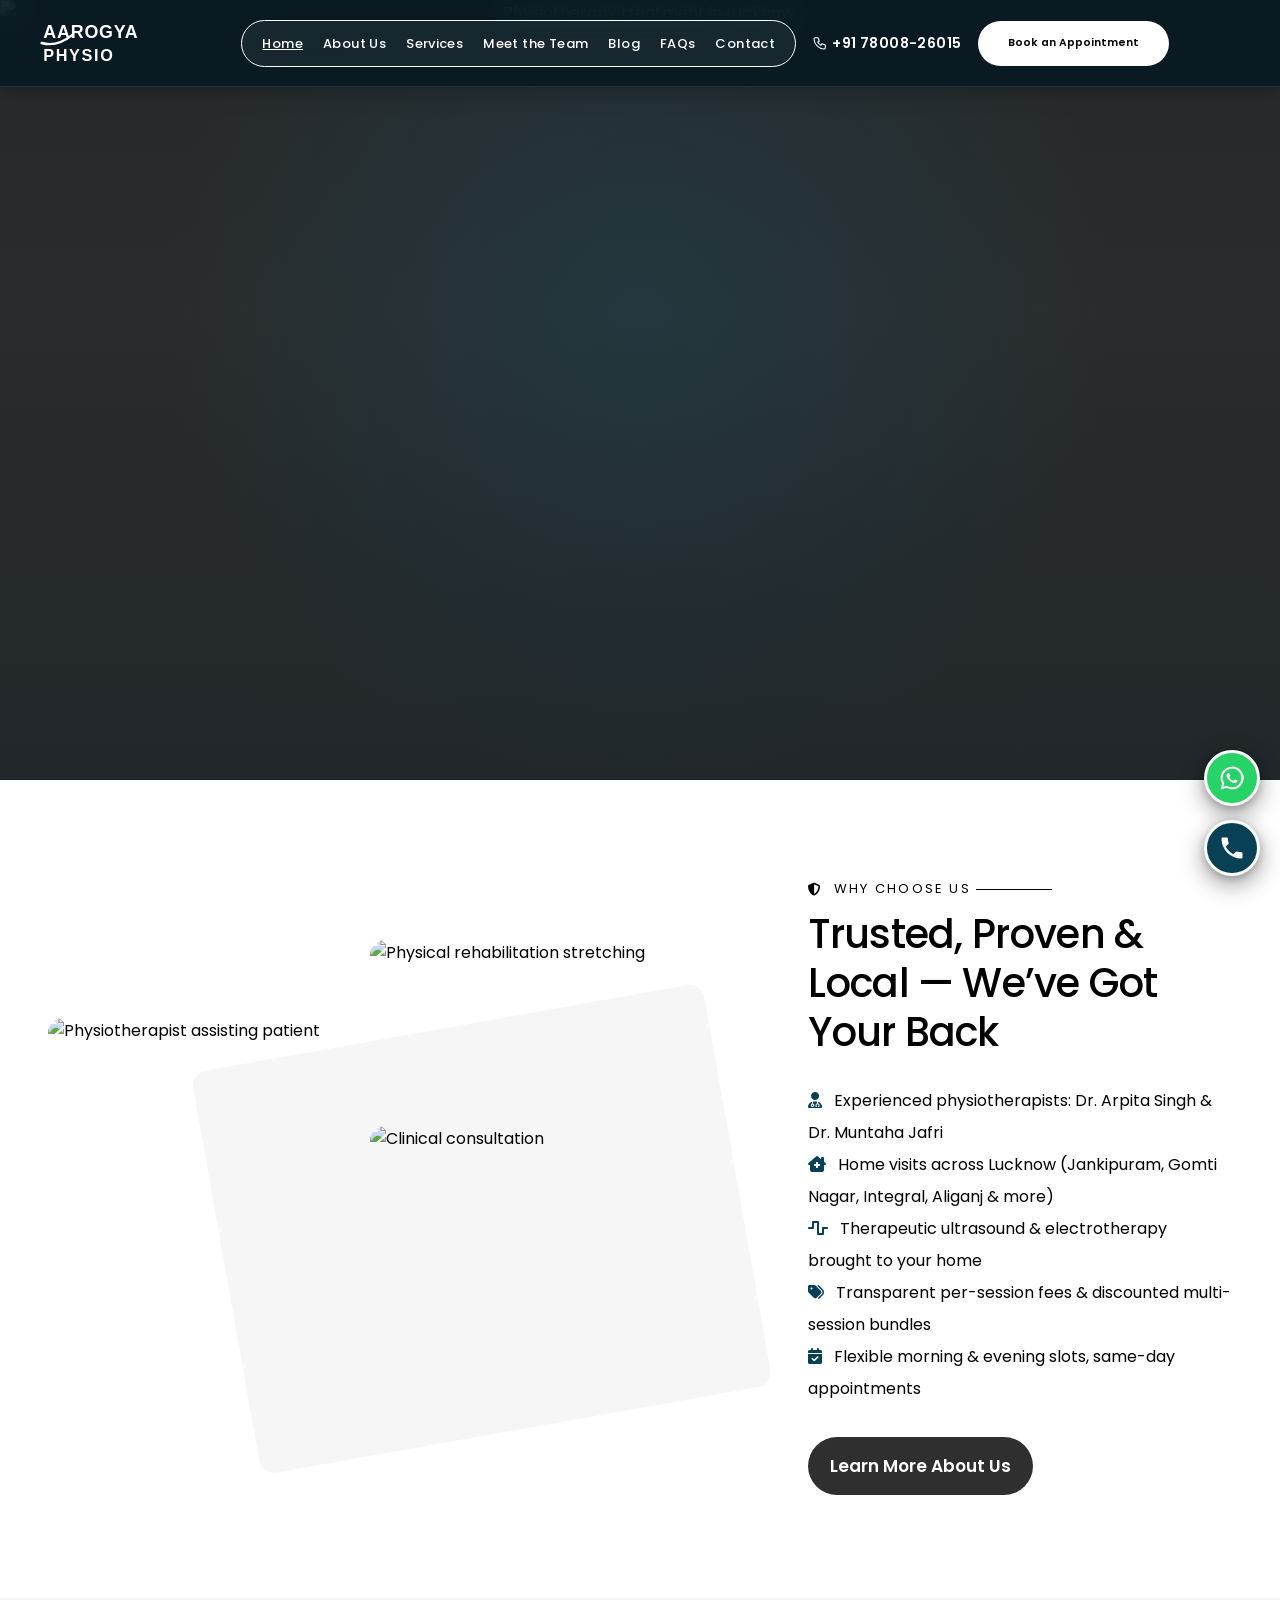
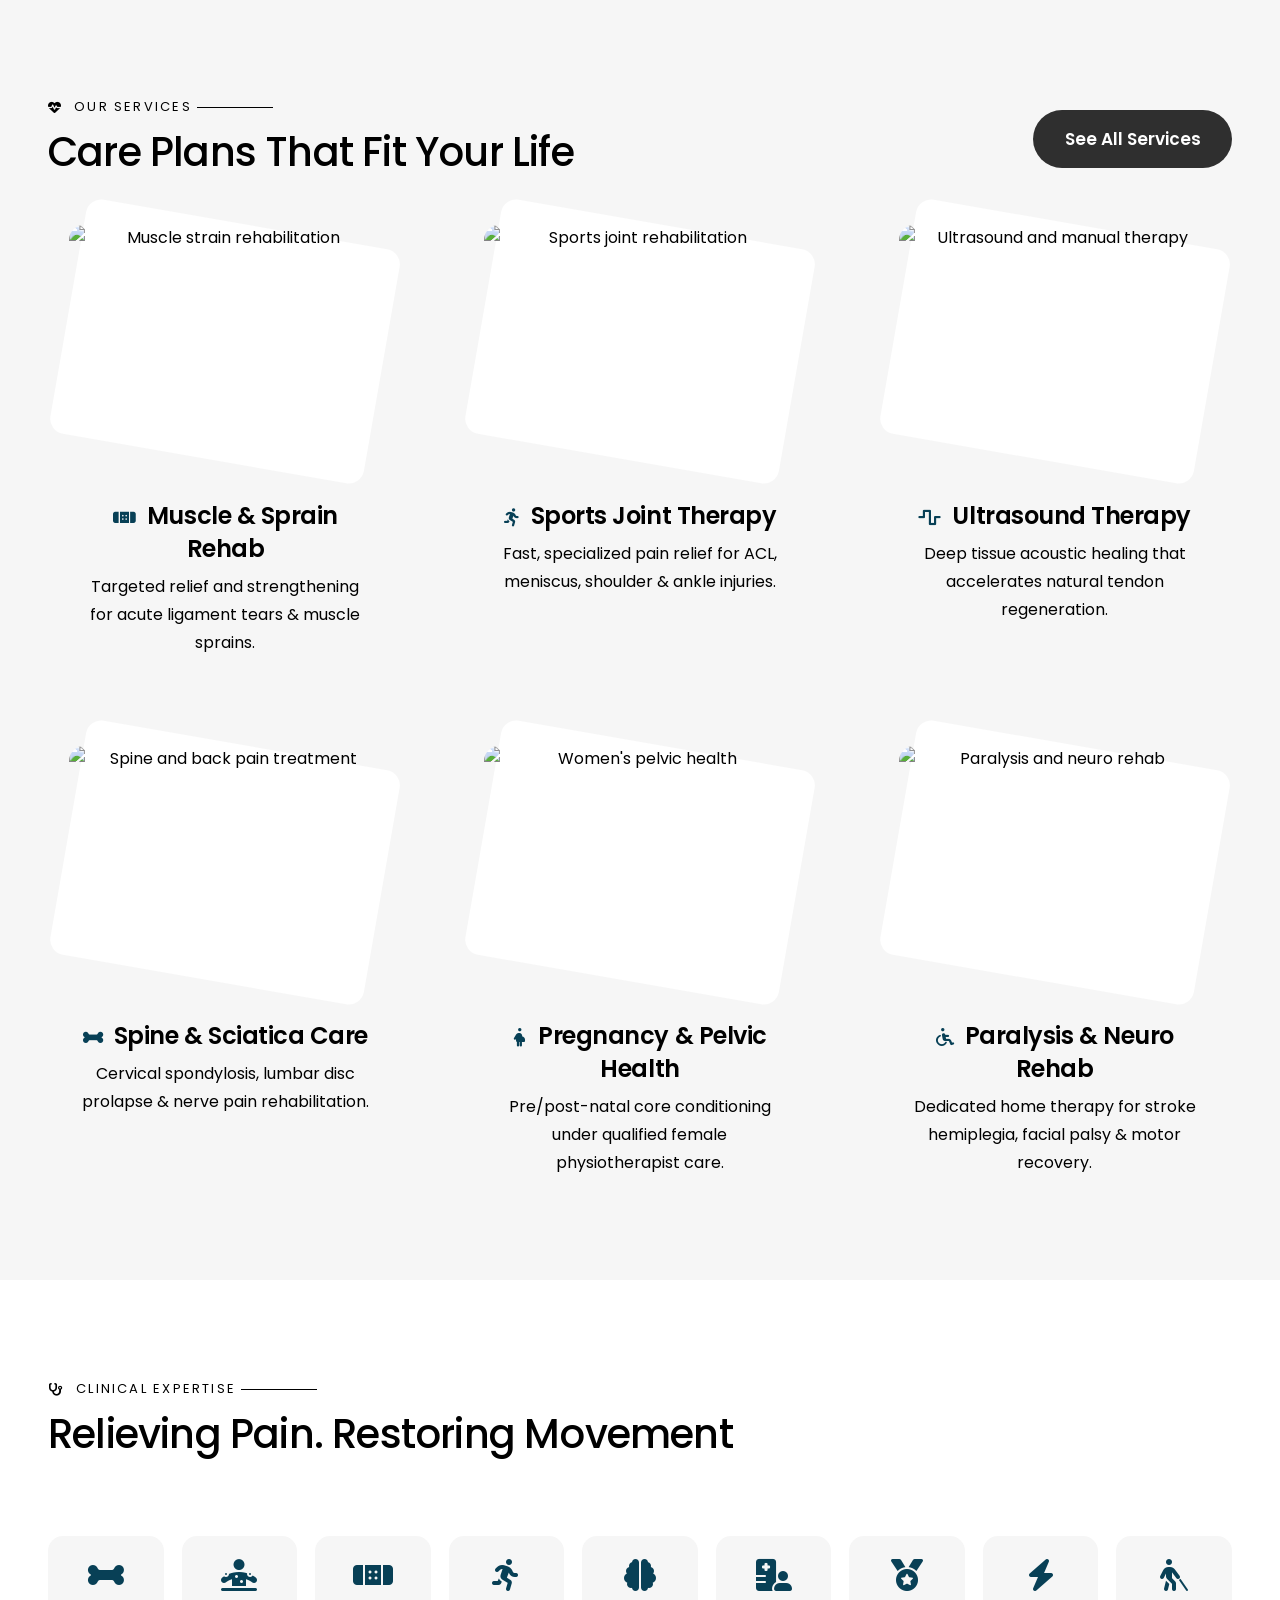
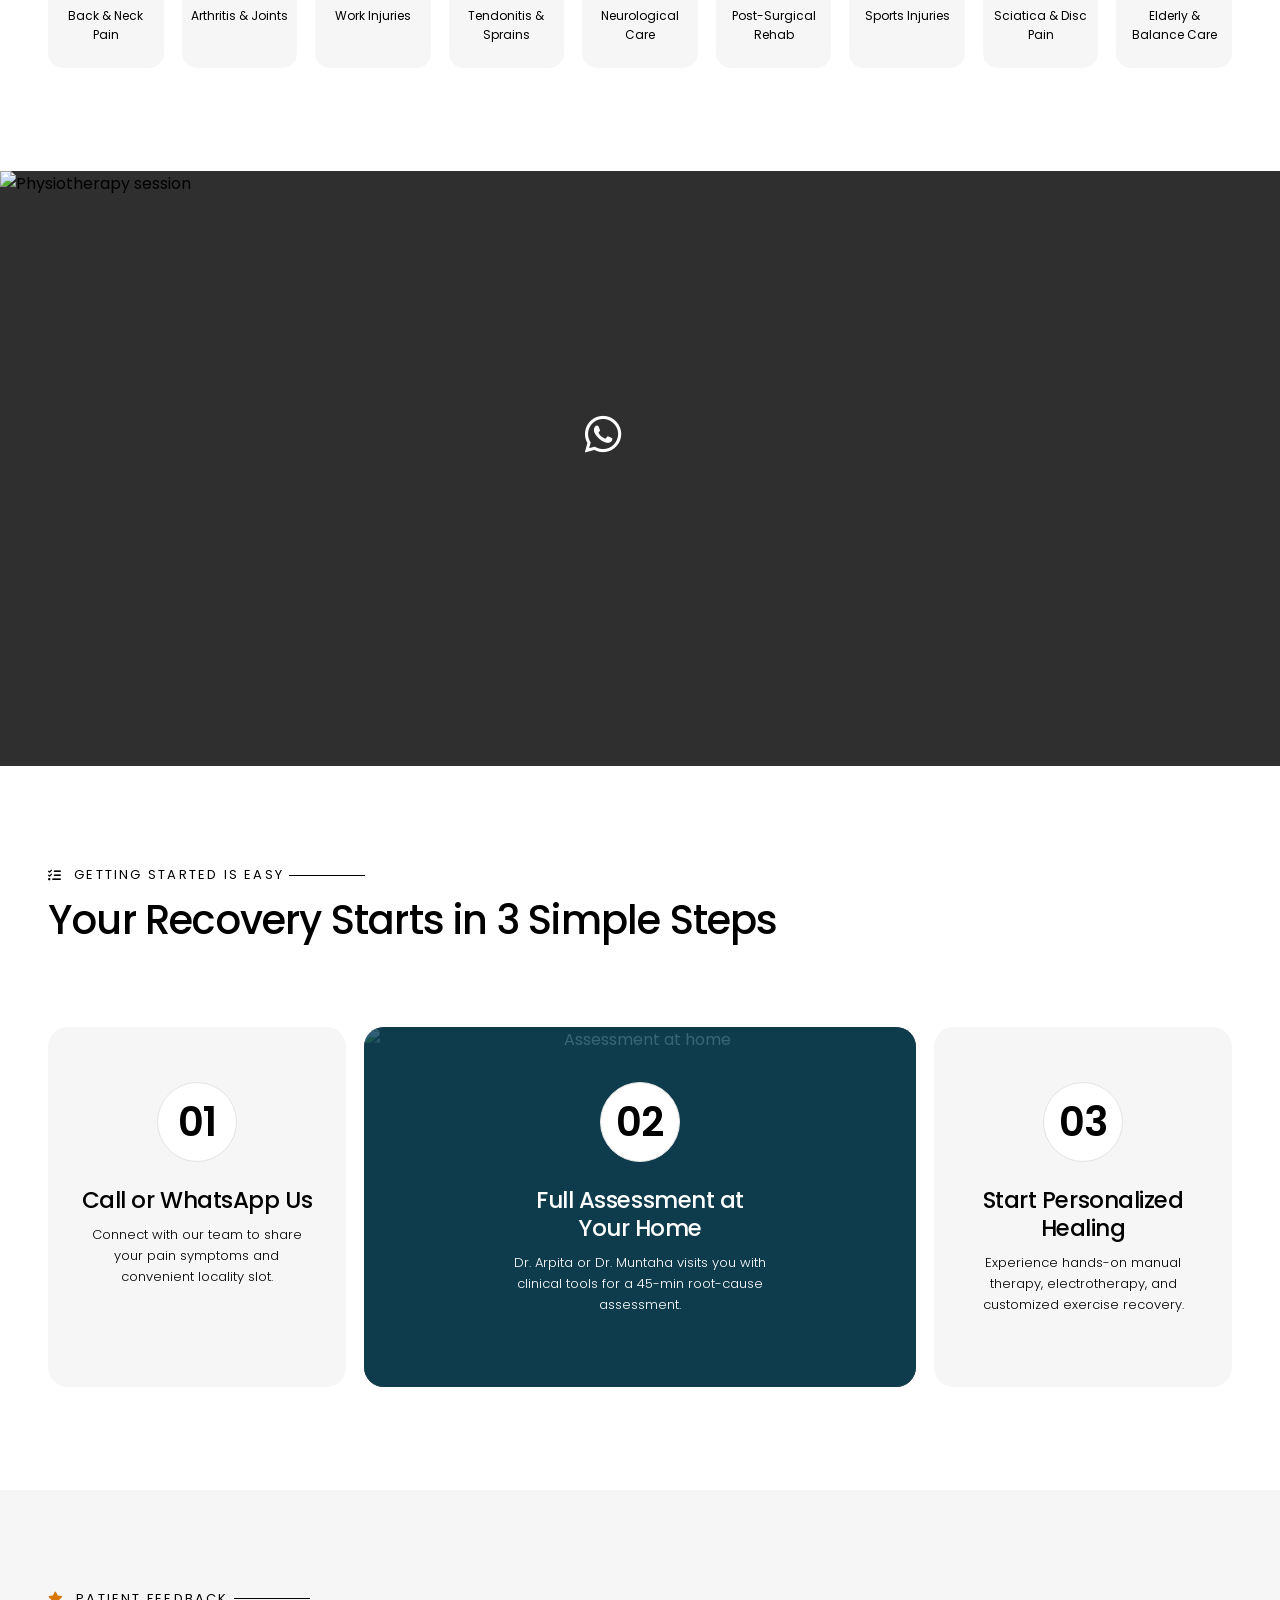
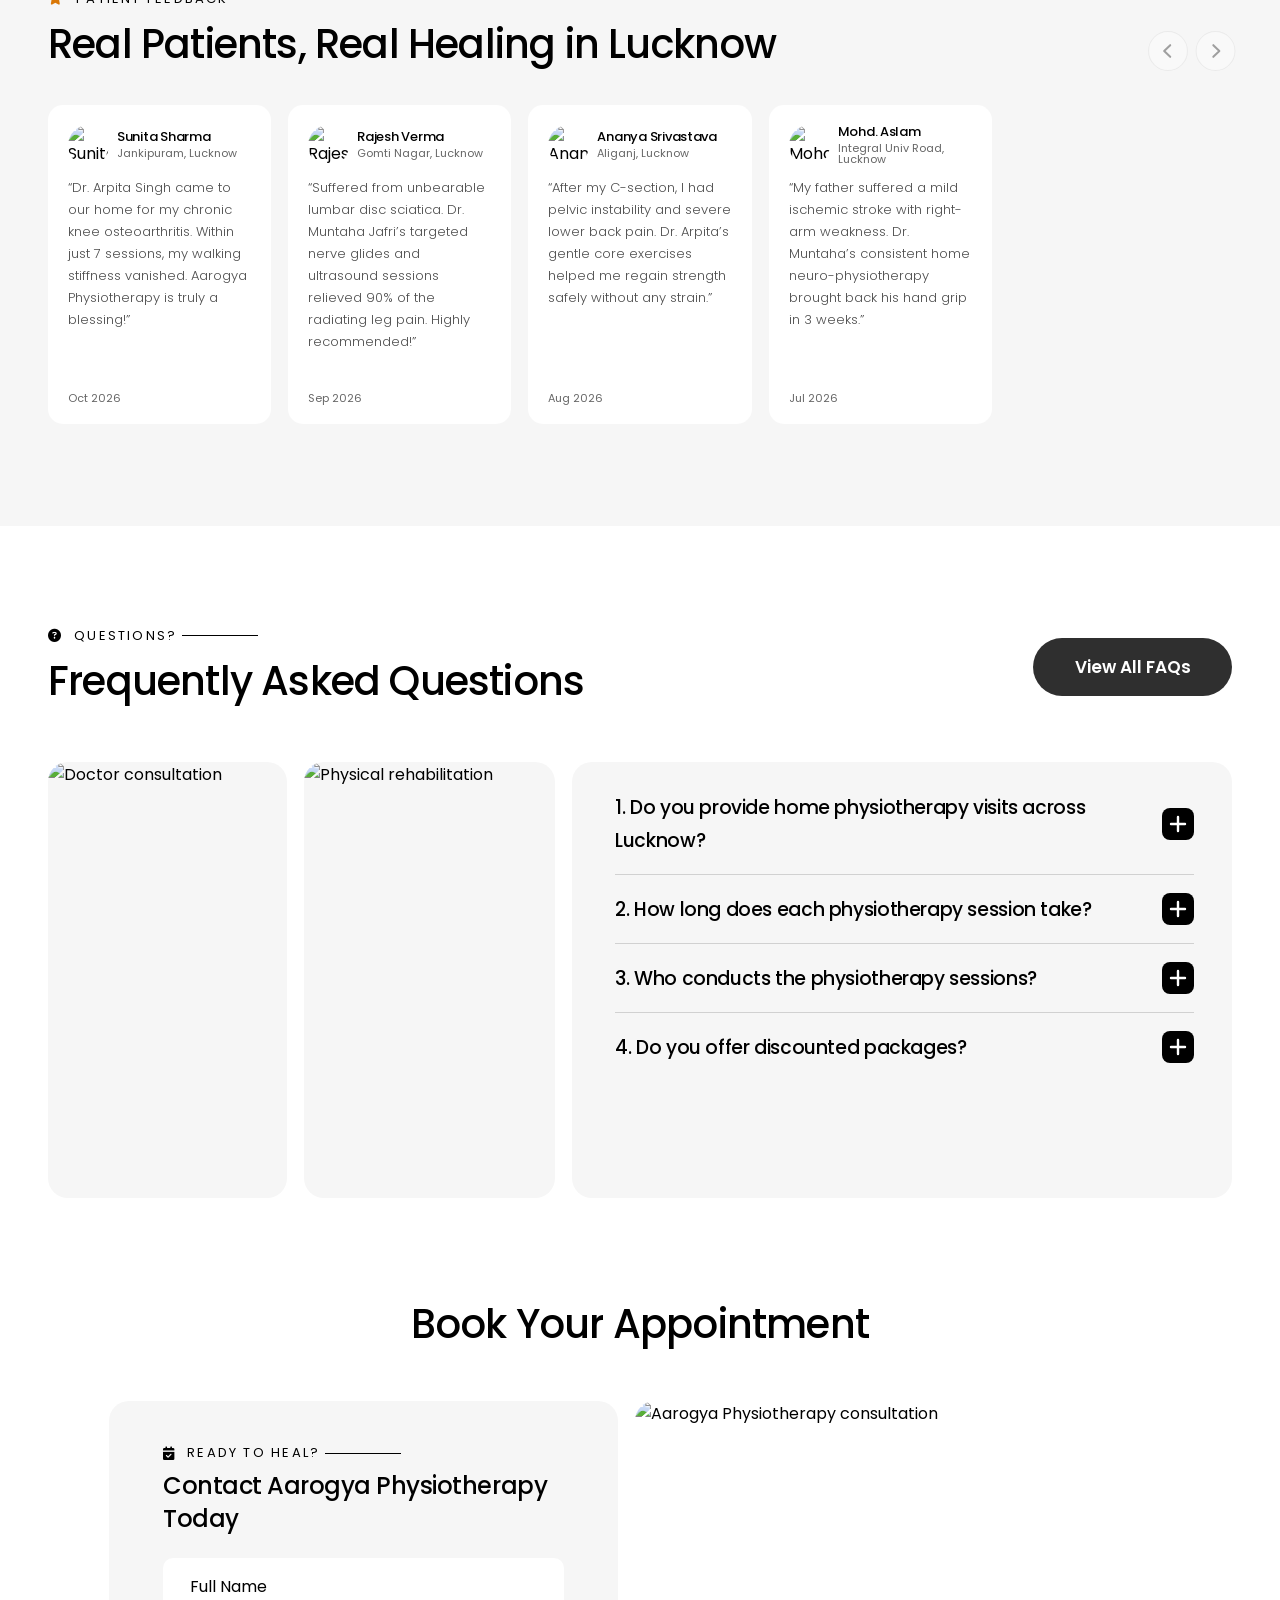
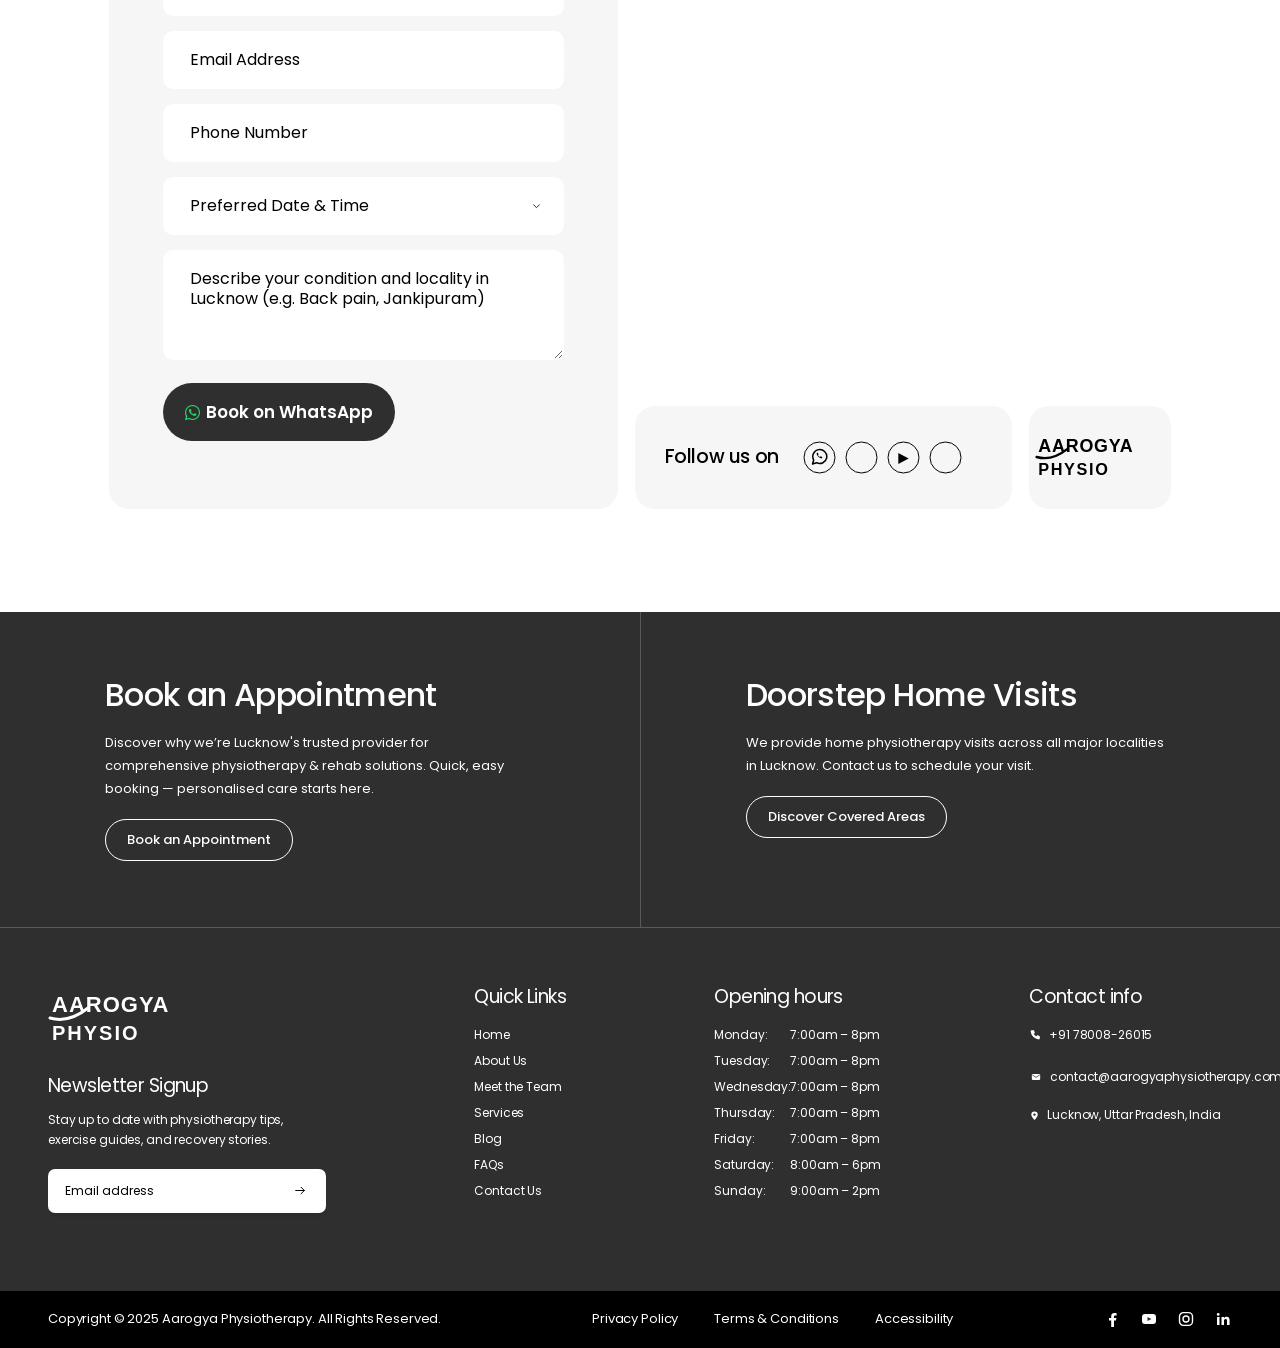
==== index.html @ 7678ec3d "feat: publish Aarogya Physiotherapy website Co-authored-by: Copilot <223556219+Copilot@users.noreply" ====
<!DOCTYPE html>
<html lang="en">
<head>
  <meta charset="utf-8">
  <meta name="viewport" content="width=device-width, initial-scale=1">
  <title>Aarogya Physiotherapy — Premier Physiotherapy in Lucknow | Home Visit Specialists</title>
  <meta name="description" content="Aarogya Physiotherapy is Lucknow's trusted physiotherapy clinic and doorstep home care service. Led by Dr. Arpita Singh and Dr. Muntaha Jafri. Book a home visit today.">
  <link rel="preconnect" href="https://fonts.googleapis.com">
  <link rel="preconnect" href="https://fonts.gstatic.com" crossorigin>
  <link href="https://fonts.googleapis.com/css2?family=Poppins:wght@300;400;500;600;700&display=swap" rel="stylesheet">
  <link rel="stylesheet" href="https://cdnjs.cloudflare.com/ajax/libs/font-awesome/6.5.1/css/all.min.css">
  <link rel="stylesheet" href="css/style.css">
</head>
<body>
<a class="sr-only" href="#main">Skip to content</a>
<header class="site-header">
  <div class="site-header__inner">
    <a class="logo" href="index.html" aria-label="Aarogya Physiotherapy — home"><span class="logo__mark"></span></a>
    <button class="menu-toggle" type="button" aria-expanded="false" aria-controls="site-menu" aria-label="Open menu"><span></span><span></span><span></span></button>
    <div class="nav-group" id="site-menu">
      <nav class="nav-pill" aria-label="Primary">
        <ul>
          <li><a href="index.html" aria-current="page">Home</a></li>
          <li><a href="about.html">About Us</a></li>
          <li><a href="services.html">Services</a></li>
          <li><a href="team.html">Meet the Team</a></li>
          <li><a href="blog.html">Blog</a></li>
          <li><a href="faq.html">FAQs</a></li>
          <li><a href="contact.html">Contact</a></li>
        </ul>
      </nav>
      <a class="nav-phone" href="tel:+917800826015"><img src="assets/img/icon-phone.svg" alt="" width="16" height="16"> +91 78008-26015</a>
      <a class="btn btn--light btn--nav" href="contact.html">Book an Appointment</a>
    </div>
  </div>
</header>
<div class="menu-backdrop"></div>
<main id="main" class="home-main">

<!-- ====== HERO IMAGE SLIDER ====== -->
<section class="hero hero--home hero--slider">
  
  <div class="hero-slider">
    <!-- SLIDE 1: Home Care & General Physio -->
    <div class="hero-slide is-active">
      <img class="hero-slide__bg" src="https://images.unsplash.com/photo-1576091160550-2173dba999ef?auto=format&fit=crop&q=80&w=1920" alt="Physiotherapy treatment in Lucknow" width="1800" height="780" fetchpriority="high">
      <div class="hero-slide__overlay"></div>
    </div>

    <!-- SLIDE 2: Sports Rehab & Joint Pain -->
    <div class="hero-slide">
      <img class="hero-slide__bg" src="https://images.unsplash.com/photo-1571019613454-1cb2f99b2d8b?auto=format&fit=crop&q=80&w=1920" alt="Sports rehab and exercise therapy" width="1800" height="780">
      <div class="hero-slide__overlay"></div>
    </div>

    <!-- SLIDE 3: Neuro & Post-Surgical Rehab -->
    <div class="hero-slide">
      <img class="hero-slide__bg" src="https://images.unsplash.com/photo-1584515979956-d9f6e5d09982?auto=format&fit=crop&q=80&w=1920" alt="Neurological and elderly rehabilitation" width="1800" height="780">
      <div class="hero-slide__overlay"></div>
    </div>
  </div>

</section>

<!-- ====== WHY CHOOSE US ====== -->
<section class="section">
  <div class="container split split--why">
    <div class="collage collage--home" aria-hidden="true">
      <img src="https://images.unsplash.com/photo-1584467735871-8e85353a8413?auto=format&fit=crop&q=75&w=800" alt="Physiotherapist assisting patient" width="289" height="385" loading="lazy">
      <img src="https://images.unsplash.com/photo-1588776814546-1ffcf47267a5?auto=format&fit=crop&q=75&w=800" alt="Physical rehabilitation stretching" width="319" height="167" loading="lazy">
      <img src="https://images.unsplash.com/photo-1576091160399-112ba8d25d1d?auto=format&fit=crop&q=75&w=800" alt="Clinical consultation" width="319" height="312" loading="lazy">
    </div>
    <div class="why__text">
      <p class="eyebrow"><i class="fa-solid fa-shield-halved" style="margin-right:6px"></i> Why Choose Us</p>
      <h2 class="h2">Trusted, Proven &amp; Local — We’ve Got Your Back</h2>
      <ul class="why__list">
        <li><i class="fa-solid fa-user-doctor" style="color:#084056;margin-right:8px"></i> Experienced physiotherapists: Dr. Arpita Singh &amp; Dr. Muntaha Jafri</li>
        <li><i class="fa-solid fa-house-chimney-medical" style="color:#084056;margin-right:8px"></i> Home visits across Lucknow (Jankipuram, Gomti Nagar, Integral, Aliganj &amp; more)</li>
        <li><i class="fa-solid fa-wave-square" style="color:#084056;margin-right:8px"></i> Therapeutic ultrasound &amp; electrotherapy brought to your home</li>
        <li><i class="fa-solid fa-tags" style="color:#084056;margin-right:8px"></i> Transparent per-session fees &amp; discounted multi-session bundles</li>
        <li><i class="fa-solid fa-calendar-check" style="color:#084056;margin-right:8px"></i> Flexible morning &amp; evening slots, same-day appointments</li>
      </ul>
      <a class="btn btn--dark" href="about.html">Learn More About Us</a>
    </div>
  </div>
</section>

<!-- ====== SERVICES PREVIEW ====== -->
<section class="section section--grey">
  <div class="container">
    <div class="services__head">
      <div class="section-head"><p class="eyebrow"><i class="fa-solid fa-heart-pulse" style="margin-right:6px"></i> Our Services</p><h2 class="h2">Care Plans That Fit Your Life</h2></div>
      <a class="btn btn--dark" href="services.html">See All Services</a>
    </div>
    <div class="services__grid">
      <article class="service">
        <div class="service__media"><img src="https://images.unsplash.com/photo-1571019613454-1cb2f99b2d8b?auto=format&fit=crop&q=75&w=800" alt="Muscle strain rehabilitation" width="317" height="237" loading="lazy"></div>
        <div class="service__body">
          <h3 class="service__title"><i class="fa-solid fa-bandage" style="color:#084056;font-size:18px;margin-right:6px"></i> Muscle &amp; Sprain Rehab</h3>
          <p class="service__text">Targeted relief and strengthening for acute ligament tears &amp; muscle sprains.</p>
        </div>
      </article>

      <article class="service">
        <div class="service__media"><img src="https://images.unsplash.com/photo-1597764690523-15bea4c581c9?auto=format&fit=crop&q=75&w=800" alt="Sports joint rehabilitation" width="317" height="237" loading="lazy"></div>
        <div class="service__body">
          <h3 class="service__title"><i class="fa-solid fa-person-running" style="color:#084056;font-size:18px;margin-right:6px"></i> Sports Joint Therapy</h3>
          <p class="service__text">Fast, specialized pain relief for ACL, meniscus, shoulder &amp; ankle injuries.</p>
        </div>
      </article>

      <article class="service">
        <div class="service__media"><img src="https://images.unsplash.com/photo-1645005512942-a17817fb7c11?auto=format&fit=crop&q=75&w=800" alt="Ultrasound and manual therapy" width="317" height="237" loading="lazy"></div>
        <div class="service__body">
          <h3 class="service__title"><i class="fa-solid fa-wave-square" style="color:#084056;font-size:18px;margin-right:6px"></i> Ultrasound Therapy</h3>
          <p class="service__text">Deep tissue acoustic healing that accelerates natural tendon regeneration.</p>
        </div>
      </article>

      <article class="service">
        <div class="service__media"><img src="https://images.unsplash.com/photo-1645005513709-77336f075dc8?auto=format&fit=crop&q=75&w=800" alt="Spine and back pain treatment" width="317" height="237" loading="lazy"></div>
        <div class="service__body">
          <h3 class="service__title"><i class="fa-solid fa-bone" style="color:#084056;font-size:18px;margin-right:6px"></i> Spine &amp; Sciatica Care</h3>
          <p class="service__text">Cervical spondylosis, lumbar disc prolapse &amp; nerve pain rehabilitation.</p>
        </div>
      </article>

      <article class="service">
        <div class="service__media"><img src="https://images.unsplash.com/photo-1493894473891-10fc1e5dbd22?auto=format&fit=crop&q=75&w=800" alt="Women's pelvic health" width="317" height="237" loading="lazy"></div>
        <div class="service__body">
          <h3 class="service__title"><i class="fa-solid fa-person-pregnant" style="color:#084056;font-size:18px;margin-right:6px"></i> Pregnancy &amp; Pelvic Health</h3>
          <p class="service__text">Pre/post-natal core conditioning under qualified female physiotherapist care.</p>
        </div>
      </article>

      <article class="service">
        <div class="service__media"><img src="https://images.unsplash.com/photo-1576091160550-2173dba999ef?auto=format&fit=crop&q=75&w=800" alt="Paralysis and neuro rehab" width="317" height="237" loading="lazy"></div>
        <div class="service__body">
          <h3 class="service__title"><i class="fa-solid fa-wheelchair" style="color:#084056;font-size:18px;margin-right:6px"></i> Paralysis &amp; Neuro Rehab</h3>
          <p class="service__text">Dedicated home therapy for stroke hemiplegia, facial palsy &amp; motor recovery.</p>
        </div>
      </article>
    </div>
  </div>
</section>

<!-- ====== CONDITIONS WE TREAT ====== -->
<section class="section">
  <div class="container">
    <div class="section-head"><p class="eyebrow"><i class="fa-solid fa-stethoscope" style="margin-right:6px"></i> Clinical Expertise</p><h2 class="h2">Relieving Pain. Restoring Movement</h2></div>
    <ul class="conditions__grid">
      <li class="condition"><i class="fa-solid fa-bone" style="font-size:32px;color:#084056;margin-bottom:8px"></i><span>Back &amp; Neck Pain</span></li>
      <li class="condition"><i class="fa-solid fa-person-dots-from-line" style="font-size:32px;color:#084056;margin-bottom:8px"></i><span>Arthritis &amp; Joints</span></li>
      <li class="condition"><i class="fa-solid fa-bandage" style="font-size:32px;color:#084056;margin-bottom:8px"></i><span>Work Injuries</span></li>
      <li class="condition"><i class="fa-solid fa-person-running" style="font-size:32px;color:#084056;margin-bottom:8px"></i><span>Tendonitis &amp; Sprains</span></li>
      <li class="condition"><i class="fa-solid fa-brain" style="font-size:32px;color:#084056;margin-bottom:8px"></i><span>Neurological Care</span></li>
      <li class="condition"><i class="fa-solid fa-hospital-user" style="font-size:32px;color:#084056;margin-bottom:8px"></i><span>Post-Surgical Rehab</span></li>
      <li class="condition"><i class="fa-solid fa-medal" style="font-size:32px;color:#084056;margin-bottom:8px"></i><span>Sports Injuries</span></li>
      <li class="condition"><i class="fa-solid fa-bolt" style="font-size:32px;color:#084056;margin-bottom:8px"></i><span>Sciatica &amp; Disc Pain</span></li>
      <li class="condition"><i class="fa-solid fa-person-walking-with-cane" style="font-size:32px;color:#084056;margin-bottom:8px"></i><span>Elderly &amp; Balance Care</span></li>
    </ul>
  </div>
</section>

<!-- ====== ACTION / VIDEO SECTION ====== -->
<section class="video-band" aria-label="Clinic showcase">
  <img src="https://images.unsplash.com/photo-1516549655169-df83a0774514?auto=format&fit=crop&q=75&w=1800" alt="Physiotherapy session" loading="lazy">
  <a class="play-btn" href="https://wa.me/917800826015?text=Hi%20Aarogya%20Physiotherapy%2C%20I%27d%20like%20to%20consult%20about%20my%20treatment." target="_blank" rel="noopener" aria-label="Consult doctor"><i class="fa-brands fa-whatsapp" style="color:#fff;font-size:42px"></i></a>
</section>

<!-- ====== 3 SIMPLE STEPS ====== -->
<section class="section">
  <div class="container">
    <div class="section-head"><p class="eyebrow"><i class="fa-solid fa-list-check" style="margin-right:6px"></i> Getting Started is Easy</p><h2 class="h2">Your Recovery Starts in 3 Simple Steps</h2></div>
    <ol class="steps">
      <li class="step">
        <span class="step__num">01</span>
        <h3 class="step__title">Call or WhatsApp Us</h3>
        <p class="step__text">Connect with our team to share your pain symptoms and convenient locality slot.</p>
      </li>
      <li class="step step--feature">
        <img src="https://images.unsplash.com/photo-1576091160399-112ba8d25d1d?auto=format&fit=crop&q=75&w=1200" alt="Assessment at home" loading="lazy">
        <span class="step__num">02</span>
        <h3 class="step__title">Full Assessment at Your Home</h3>
        <p class="step__text">Dr. Arpita or Dr. Muntaha visits you with clinical tools for a 45-min root-cause assessment.</p>
      </li>
      <li class="step">
        <span class="step__num">03</span>
        <h3 class="step__title">Start Personalized Healing</h3>
        <p class="step__text">Experience hands-on manual therapy, electrotherapy, and customized exercise recovery.</p>
      </li>
    </ol>
  </div>
</section>

<!-- ====== TESTIMONIALS ====== -->
<section class="section section--grey">
  <div class="container">
    <div class="t-head">
      <div class="section-head"><p class="eyebrow"><i class="fa-solid fa-star" style="color:#d97706;margin-right:6px"></i> Patient Feedback</p><h2 class="h2">Real Patients, Real Healing in Lucknow</h2></div>
      <div class="t-nav">
        <button class="is-prev" type="button" aria-label="Previous testimonials"><img src="assets/img/arrow-prev.svg" alt=""></button>
        <button class="is-next" type="button" aria-label="Next testimonials"><img src="assets/img/arrow-next.svg" alt=""></button>
      </div>
    </div>
    <div class="t-wrap is-start">
      <div class="t-track" tabindex="0" aria-label="Patient testimonials">
        <article class="t-card"><div><div class="t-user"><img src="https://images.unsplash.com/photo-1534528741775-53994a69daeb?auto=format&fit=crop&crop=faces&q=75&w=120" alt="Sunita Sharma" width="41" height="41" loading="lazy"><div><p class="t-name">Sunita Sharma</p><p class="t-handle">Jankipuram, Lucknow</p></div></div><p class="t-quote">“Dr. Arpita Singh came to our home for my chronic knee osteoarthritis. Within just 7 sessions, my walking stiffness vanished. Aarogya Physiotherapy is truly a blessing!”</p></div><p class="t-date">Oct 2026</p></article>
        <article class="t-card"><div><div class="t-user"><img src="https://images.unsplash.com/photo-1507003211169-0a1dd7228f2d?auto=format&fit=crop&crop=faces&q=75&w=120" alt="Rajesh Verma" width="41" height="41" loading="lazy"><div><p class="t-name">Rajesh Verma</p><p class="t-handle">Gomti Nagar, Lucknow</p></div></div><p class="t-quote">“Suffered from unbearable lumbar disc sciatica. Dr. Muntaha Jafri’s targeted nerve glides and ultrasound sessions relieved 90% of the radiating leg pain. Highly recommended!”</p></div><p class="t-date">Sep 2026</p></article>
        <article class="t-card"><div><div class="t-user"><img src="https://images.unsplash.com/photo-1573496359142-b8d87734a5a2?auto=format&fit=crop&crop=faces&q=75&w=120" alt="Ananya Srivastava" width="41" height="41" loading="lazy"><div><p class="t-name">Ananya Srivastava</p><p class="t-handle">Aliganj, Lucknow</p></div></div><p class="t-quote">“After my C-section, I had pelvic instability and severe lower back pain. Dr. Arpita’s gentle core exercises helped me regain strength safely without any strain.”</p></div><p class="t-date">Aug 2026</p></article>
        <article class="t-card"><div><div class="t-user"><img src="https://images.unsplash.com/photo-1500648767791-00dcc994a43e?auto=format&fit=crop&crop=faces&q=75&w=120" alt="Mohd. Aslam" width="41" height="41" loading="lazy"><div><p class="t-name">Mohd. Aslam</p><p class="t-handle">Integral Univ Road, Lucknow</p></div></div><p class="t-quote">“My father suffered a mild ischemic stroke with right-arm weakness. Dr. Muntaha’s consistent home neuro-physiotherapy brought back his hand grip in 3 weeks.”</p></div><p class="t-date">Jul 2026</p></article>
      </div>
    </div>
  </div>
</section>

<!-- ====== FAQ SHORTCUT ====== -->
<section class="section" id="faq">
  <div class="container">
    <div class="services__head">
      <div class="section-head"><p class="eyebrow"><i class="fa-solid fa-circle-question" style="margin-right:6px"></i> Questions?</p><h2 class="h2">Frequently Asked Questions</h2></div>
      <a class="btn btn--dark" href="faq.html">View All FAQs</a>
    </div>
    <div class="faq">
      <img class="faq__img" src="https://images.unsplash.com/photo-1545463913-5083aa7359a6?auto=format&fit=crop&q=75&w=700" alt="Doctor consultation" loading="lazy">
      <img class="faq__img" src="https://images.unsplash.com/photo-1712215544003-af10130f8eb3?auto=format&fit=crop&q=75&w=700" alt="Physical rehabilitation" loading="lazy">
      <div class="faq__panel">
        <div class="faq-item">
          <h3><button class="faq-q" type="button" id="hfaq-q1" aria-expanded="false" aria-controls="hfaq-a1"><span class="faq-q__text">1. Do you provide home physiotherapy visits across Lucknow?</span><img class="faq-q__icon" src="assets/img/icon-faq-plus.svg" alt="" width="32" height="32"></button></h3>
          <div class="faq-a" id="hfaq-a1" role="region" aria-labelledby="hfaq-q1"><div><p>Yes! We bring our certified physiotherapists and portable therapeutic equipment directly to your doorstep in Jankipuram, Gomti Nagar, Integral, Aliganj, Hazratganj, and all surrounding areas.</p></div></div>
        </div>
        <div class="faq-item">
          <h3><button class="faq-q" type="button" id="hfaq-q2" aria-expanded="false" aria-controls="hfaq-a2"><span class="faq-q__text">2. How long does each physiotherapy session take?</span><img class="faq-q__icon" src="assets/img/icon-faq-plus.svg" alt="" width="32" height="32"></button></h3>
          <div class="faq-a" id="hfaq-a2" role="region" aria-labelledby="hfaq-q2"><div><p>Sessions typically run for 45 to 60 minutes. The initial clinical assessment may take around 60 minutes to complete a thorough functional evaluation.</p></div></div>
        </div>
        <div class="faq-item">
          <h3><button class="faq-q" type="button" id="hfaq-q3" aria-expanded="false" aria-controls="hfaq-a3"><span class="faq-q__text">3. Who conducts the physiotherapy sessions?</span><img class="faq-q__icon" src="assets/img/icon-faq-plus.svg" alt="" width="32" height="32"></button></h3>
          <div class="faq-a" id="hfaq-a3" role="region" aria-labelledby="hfaq-q3"><div><p>Sessions are conducted by senior physiotherapists Dr. Arpita Singh (Musculoskeletal &amp; Sports Specialist) and Dr. Muntaha Jafri (Neuro &amp; Paediatric Specialist).</p></div></div>
        </div>
        <div class="faq-item">
          <h3><button class="faq-q" type="button" id="hfaq-q4" aria-expanded="false" aria-controls="hfaq-a4"><span class="faq-q__text">4. Do you offer discounted packages?</span><img class="faq-q__icon" src="assets/img/icon-faq-plus.svg" alt="" width="32" height="32"></button></h3>
          <div class="faq-a" id="hfaq-a4" role="region" aria-labelledby="hfaq-q4"><div><p>Yes, we offer 5, 10, and 15 session bundles that save substantial costs per session and include free progress reviews.</p></div></div>
        </div>
      </div>
    </div>
  </div>
</section>

<!-- ====== BOOKING FORM ====== -->
<section class="section" style="padding-top:0">
  <div class="container">
    <h2 class="h2 book__title">Book Your Appointment</h2>
    <div class="book">
      <div class="book__form-card">
        <div class="form__head">
          <p class="eyebrow"><i class="fa-solid fa-calendar-check" style="margin-right:6px"></i> Ready to heal?</p>
          <h3 class="form__title">Contact Aarogya Physiotherapy Today</h3>
        </div>
        <form class="form" data-form novalidate>
          <div class="form__fields">
            <div><label class="sr-only" for="f-name">Full Name</label><input class="field" id="f-name" name="name" type="text" placeholder="Full Name" required autocomplete="name"></div>
            <div><label class="sr-only" for="f-email">Email Address</label><input class="field" id="f-email" name="email" type="email" placeholder="Email Address" required autocomplete="email"></div>
            <div><label class="sr-only" for="f-phone">Phone Number</label><input class="field" id="f-phone" name="phone" type="tel" placeholder="Phone Number" required autocomplete="tel"></div>
            <div class="field-wrap"><label class="sr-only" for="f-date">Preferred Date &amp; Time</label><input class="field field--datetime" id="f-date" name="datetime" type="text" placeholder="Preferred Date &amp; Time" required><img class="field-wrap__arrow" src="assets/img/icon-down-arrow.svg" alt="" width="19" height="10"></div>
            <div><label class="sr-only" for="f-msg">Your Pain Condition / Locality</label><textarea class="field" id="f-msg" name="message" placeholder="Describe your condition and locality in Lucknow (e.g. Back pain, Jankipuram)"></textarea></div>
          </div>
          <button class="btn btn--dark form__submit" type="submit"><i class="fa-brands fa-whatsapp" style="margin-right:6px;color:#25d366"></i> Book on WhatsApp</button>
          <p class="form__status" role="status" aria-live="polite"></p>
        </form>
      </div>
      <img class="book__photo" src="https://images.unsplash.com/photo-1576091160550-2173dba999ef?auto=format&fit=crop&q=75&w=1000" alt="Aarogya Physiotherapy consultation" width="537" height="558" loading="lazy">
      <div class="book__social">
        <span class="book__social-label">Follow us on</span>
        <div class="socials">
          <a class="social" href="https://wa.me/917800826015" target="_blank" rel="noopener" aria-label="WhatsApp"><img src="assets/img/social-whatsapp.svg" alt=""></a>
          <a class="social" href="#" aria-label="Instagram"><img src="assets/img/social-circle.svg" alt=""><span class="social__glyph" style="--glyph:url(assets/img/glyph-instagram.svg)"></span></a>
          <a class="social" href="#" aria-label="YouTube"><img src="assets/img/social-yt-ring.svg" alt=""><img class="social__yt-play" src="assets/img/social-yt-play.svg" alt=""></a>
          <a class="social" href="#" aria-label="Facebook"><img src="assets/img/social-circle.svg" alt=""><span class="social__glyph social__glyph--fb" style="--glyph:url(assets/img/glyph-facebook.svg)"></span></a>
        </div>
      </div>
      <div class="book__logo"><span role="img" aria-label="Aarogya Physiotherapy"></span></div>
    </div>
  </div>
</section>

</main>
<footer class="site-footer">
  <div class="cta-band">
    <div class="cta-band__item">
      <h2>Book an Appointment</h2>
      <p>Discover why we’re Lucknow's trusted provider for comprehensive physiotherapy &amp; rehab solutions. Quick, easy booking — personalised care starts here.</p>
      <a class="btn btn--outline-light btn--sm" href="contact.html">Book an Appointment</a>
    </div>
    <div class="cta-band__item">
      <h2>Doorstep Home Visits</h2>
      <p>We provide home physiotherapy visits across all major localities in Lucknow. Contact us to schedule your visit.</p>
      <a class="btn btn--outline-light btn--sm" href="services.html#locations">Discover Covered Areas</a>
    </div>
  </div>
  <div class="cta-band__rule" aria-hidden="true"></div>
  <div class="container footer-main">
    <div class="footer-brand">
      <span class="footer-logo" role="img" aria-label="Aarogya Physiotherapy"></span>
      <div class="footer-news">
        <p class="footer-title">Newsletter Signup</p>
        <p class="footer-note">Stay up to date with physiotherapy tips, exercise guides, and recovery stories.</p>
        <form class="news-form" data-form data-success="Subscribed. Thank you!" novalidate>
          <label class="sr-only" for="news-email">Email address</label>
          <input class="field" id="news-email" name="newsletter_email" type="email" placeholder="Email address" required autocomplete="email">
          <button type="submit" aria-label="Subscribe"><img src="assets/img/icon-arrow-right.svg" alt="" width="16" height="13"></button>
          <p class="form__status" role="status" aria-live="polite"></p>
        </form>
      </div>
    </div>
    <div class="footer-col"><p class="footer-title">Quick Links</p><ul><li><a href="index.html">Home</a></li><li><a href="about.html">About Us</a></li><li><a href="team.html">Meet the Team</a></li><li><a href="services.html">Services</a></li><li><a href="blog.html">Blog</a></li><li><a href="faq.html">FAQs</a></li><li><a href="contact.html">Contact Us</a></li></ul></div>
    <div class="footer-col"><p class="footer-title">Opening hours</p><ul class="hours"><li><span>Monday:</span><span>7:00am – 8pm</span></li><li><span>Tuesday:</span><span>7:00am – 8pm</span></li><li><span>Wednesday:</span><span>7:00am – 8pm</span></li><li><span>Thursday:</span><span>7:00am – 8pm</span></li><li><span>Friday:</span><span>7:00am – 8pm</span></li><li><span>Saturday:</span><span>8:00am – 6pm</span></li><li><span>Sunday:</span><span>9:00am – 2pm</span></li></ul></div>
    <div class="footer-col"><p class="footer-title">Contact info</p>
      <ul class="footer-contact">
        <li><img src="assets/img/footer-phone.svg" alt="" width="13" height="13"><a href="tel:+917800826015">+91 78008-26015</a></li>
        <li><img src="assets/img/footer-mail.svg" alt="" width="14" height="10"><a href="mailto:contact@aarogyaphysiotherapy.com">contact@aarogyaphysiotherapy.com</a></li>
        <li class="is-address"><img src="assets/img/footer-pin.svg" alt="" width="11" height="15"><span>Lucknow, Uttar Pradesh, India</span></li>
      </ul>
    </div>
  </div>
  <div class="footer-bottom">
    <div class="container footer-bottom__inner">
      <p>Copyright &copy; 2025 Aarogya Physiotherapy. All Rights Reserved.</p>
      <div class="footer-legal"><a href="privacy.html">Privacy Policy</a><a href="#">Terms &amp; Conditions</a><a href="#">Accessibility</a></div>
      <img class="footer-social" src="assets/img/footer-social.svg" alt="Social media icons" width="128" height="16">
    </div>
  </div>
</footer>
<div class="float-actions">
  <a class="float-btn float-btn--wa" href="https://wa.me/917800826015?text=Hi%20Aarogya%20Physiotherapy%2C%20I%27d%20like%20to%20book%20an%20appointment." target="_blank" rel="noopener" aria-label="Chat on WhatsApp"><svg viewBox="0 0 32 32" width="30" height="30" aria-hidden="true"><path fill="#fff" d="M16 3C8.800 3 3 8.800 3 16c0 2.300.6 4.500 1.700 6.400L3 29l6.800-1.800A13 13 0 1 0 16 3zm0 23.700c-2 0-3.900-.6-5.500-1.600l-.4-.2-4 1 1.100-3.900-.3-.4A10.700 10.700 0 1 1 16 26.700zm5.900-8c-.3-.2-1.900-.9-2.200-1s-.5-.2-.7.200-.8 1-1 1.200-.4.200-.7.100a8.700 8.700 0 0 1-4.300-3.800c-.3-.6.300-.5.900-1.700.1-.2 0-.4 0-.5l-1-2.300c-.3-.6-.5-.5-.7-.5h-.6c-.2 0-.5.100-.8.400s-1 1-1 2.500 1.100 2.900 1.200 3.100c.2.200 2.100 3.300 5.200 4.600 1.900.8 2.700.9 3.600.7.600-.1 1.900-.8 2.100-1.500.3-.7.300-1.400.2-1.500l-.5-.3z"/></svg></a>
  <a class="float-btn float-btn--call" href="tel:+917800826015" aria-label="Call us"><svg viewBox="0 0 24 24" width="26" height="26" aria-hidden="true"><path fill="#fff" d="M6.600 10.800a15 15 0 0 0 6.600 6.600l2.200-2.200a1 1 0 0 1 1-.25 11.400 11.400 0 0 0 3.600.6 1 1 0 0 1 1 1V20a1 1 0 0 1-1 1A17 17 0 0 1 3 4a1 1 0 0 1 1-1h3.500a1 1 0 0 1 1 1c0 1.300.2 2.500.6 3.600a1 1 0 0 1-.25 1z"/></svg></a>
</div>
<script src="js/main.js"></script>
</body>
</html>
---- css/style.css ----
/* =========================================================
   Aarogya Physiotherapy — shared styles
   Built from Figma (1440px frame) + mobile responsive.
   Breakpoints: 1100 (nav drawer) / 900 (tablet) / 600 (mobile)
   ========================================================= */

:root {
  --black: #000;
  --charcoal: #2f2f2f;
  --grey: #f6f6f6;
  --muted: #5c5c5c;
  --white: #fff;
  --teal-overlay: rgba(8, 64, 86, 0.8);

  --r-lg: 20px;
  --r-md: 15px;
  --r-sm: 10px;

  --gutter: clamp(20px, 4vw, 48px);
  --container: 1200px;
  --section-y: clamp(56px, 8vw, 110px);

  --font: "Poppins", system-ui, -apple-system, "Segoe UI", Roboto, sans-serif;
}

/* ---------- Reset / base ---------- */
*, *::before, *::after { box-sizing: border-box; }
html {
  -webkit-text-size-adjust: 100%;
  scroll-behavior: smooth;
  background: var(--white);
  overflow-x: clip;
}
body {
  margin: 0;
  font-family: var(--font);
  color: var(--black);
  background: var(--white);
  line-height: 1.6;
  -webkit-font-smoothing: antialiased;
  overflow-x: hidden;
  min-height: 100vh;
  display: flex;
  flex-direction: column;
}
main {
  flex: 1 0 auto;
}
img, svg { display: block; max-width: 100%; }
h1, h2, h3, h4, p, ul, ol, figure { margin: 0; }
ul, ol { padding: 0; list-style: none; }
a { color: inherit; text-decoration: none; }
button, input, select, textarea { font: inherit; color: inherit; }
button { cursor: pointer; background: none; border: 0; padding: 0; }

:focus-visible { outline: 2px solid currentColor; outline-offset: 3px; }

.sr-only {
  position: absolute; width: 1px; height: 1px; margin: -1px; padding: 0;
  overflow: hidden; clip: rect(0 0 0 0); white-space: nowrap; border: 0;
}

.container { width: min(var(--container), 100% - 2 * var(--gutter)); margin-inline: auto; }

.section { padding-block: var(--section-y); }
.section--grey { background: var(--grey); }

/* ---------- Type ---------- */
.display {
  font-weight: 600;
  font-size: clamp(2rem, 1.2rem + 2.5vw, 3rem);
  line-height: 1.3125;
  letter-spacing: -0.02em;
}
.h2 {
  font-weight: 500;
  font-size: clamp(1.75rem, 1.1rem + 1.8vw, 2.5rem);
  line-height: 1.225;
  letter-spacing: -0.02em;
}
.h3 { font-weight: 500; font-size: clamp(1.25rem, 1.05rem + 0.7vw, 1.5rem); line-height: 1.375; letter-spacing: -0.02em; }
.lead { font-size: 16px; line-height: 30px; }
.muted { color: var(--muted); }

.eyebrow {
  display: flex; align-items: center; gap: 5px;
  font-size: 13px; line-height: 14px; font-weight: 400;
  letter-spacing: 2.21px; text-transform: uppercase;
}
.eyebrow::after {
  content: ""; flex: none; width: 76px; height: 1px;
  background: url("../assets/img/line-short.svg") no-repeat center / 100% 100%;
}
.section-head { display: flex; flex-direction: column; gap: 14px; }
.section-head--center { align-items: center; text-align: center; }

/* ---------- Buttons ---------- */
.btn {
  display: inline-flex; align-items: center; justify-content: center;
  min-width: 199px; min-height: 56px; padding: 18px 21px;
  border-radius: 100px; border: 1px solid transparent;
  font-size: 17px; line-height: 20px; font-weight: 600; text-align: center; white-space: nowrap;
  transition: background-color .2s, color .2s, border-color .2s, transform .2s;
}
.btn:hover { transform: translateY(-1px); }
.btn--light { background: var(--white); color: var(--black); }
.btn--dark { background: var(--charcoal); color: var(--white); }
.btn--black { background: var(--black); color: var(--white); }
.btn--outline-light { border-color: var(--white); color: var(--white); }
.btn--outline-light:hover { background: var(--white); color: var(--black); }
.btn--outline-dark { border-color: var(--black); color: var(--black); }
.btn--outline-dark:hover { background: var(--black); color: var(--white); }
.btn--sm { min-width: 186px; min-height: 42px; padding: 10px 21px; font-size: 13px; font-weight: 500; }
.btn--nav { min-width: 0; min-height: 45px; padding: 10.68px 29px; font-size: 10.68px; line-height: 14.5px; }

/* =========================================================
   Header
   ========================================================= */
.site-header {
  position: fixed;
  top: 0;
  left: 0;
  right: 0;
  z-index: 900;
  padding-block: 16px;
  color: var(--white);
  background: rgba(7, 24, 34, 0.88);
  -webkit-backdrop-filter: blur(16px);
  backdrop-filter: blur(16px);
  border-bottom: 1px solid rgba(255, 255, 255, 0.1);
  box-shadow: 0 4px 20px rgba(0, 0, 0, 0.25);
  transition: background-color 0.3s ease, padding 0.3s ease;
}
.site-header__inner {
  display: flex; align-items: center; justify-content: space-between;
  padding-inline: clamp(20px, 3.1vw, 45px);
}
.logo { display: block; flex: none; }
.logo__mark {
  display: block; width: 130px; height: 54px; background: var(--white);
  -webkit-mask: url("../assets/img/logo-mask.svg") no-repeat center / contain;
          mask: url("../assets/img/logo-mask.svg") no-repeat center / contain;
}

.nav-group { display: flex; align-items: center; gap: 24px; margin-inline: auto; }
.nav-pill {
  height: 47px; padding: 14px 20px; border: 1px solid var(--white); border-radius: 70px;
  background: rgba(240, 240, 238, 0.07);
  -webkit-backdrop-filter: blur(16.5px); backdrop-filter: blur(16.5px);
}
.nav-pill ul { display: flex; align-items: center; gap: 30px; }
.nav-pill a {
  display: block; font-size: 13px; line-height: 18px; font-weight: 500;
  letter-spacing: 0.39px; white-space: nowrap;
}
.nav-pill a[aria-current="page"] { text-decoration: underline; text-underline-position: from-font; }
.nav-pill a:hover { text-decoration: underline; }

.nav-phone { display: flex; align-items: center; gap: 4px; font-size: 14px; line-height: 18px; font-weight: 600; letter-spacing: 0.42px; white-space: nowrap; }
.nav-phone img { width: 16px; height: 16px; }

.menu-toggle {
  display: none; position: relative; z-index: 70;
  width: 46px; height: 46px; border: 1px solid var(--white); border-radius: 14px;
  background: rgba(240, 240, 238, 0.07);
  -webkit-backdrop-filter: blur(10px); backdrop-filter: blur(10px);
}
.menu-toggle span {
  position: absolute; left: 12px; right: 12px; height: 2px; background: var(--white); border-radius: 2px;
  transition: transform .25s, opacity .2s, top .25s;
}
.menu-toggle span:nth-child(1) { top: 15px; }
.menu-toggle span:nth-child(2) { top: 22px; }
.menu-toggle span:nth-child(3) { top: 29px; }
.menu-open .menu-toggle span:nth-child(1) { top: 22px; transform: rotate(45deg); }
.menu-open .menu-toggle span:nth-child(2) { opacity: 0; }
.menu-open .menu-toggle span:nth-child(3) { top: 22px; transform: rotate(-45deg); }

.menu-backdrop { display: none; }

@media (max-width: 1280px) {
  .nav-group { gap: 16px; }
  .nav-pill ul { gap: 20px; }
}

@media (max-width: 1100px) {
  .site-header {
    padding-block: 12px;
    -webkit-backdrop-filter: none;
    backdrop-filter: none;
  }
  .menu-toggle { display: block; z-index: 960; }
  .logo__mark { width: 104px; height: 42px; }

  .nav-group {
    position: fixed; top: 0; right: 0; bottom: 0; z-index: 950;
    width: min(86vw, 360px); margin: 0;
    flex-direction: column; align-items: stretch; justify-content: flex-start; gap: 28px;
    height: 100vh; height: 100dvh;
    padding: 96px 28px 32px; overflow-y: auto; overscroll-behavior: contain;
    background: var(--charcoal);
    transform: translateX(100%); visibility: hidden;
    transition: transform .3s ease, visibility 0s linear .3s;
    box-shadow: -6px 0 24px rgba(0, 0, 0, 0.4);
  }
  .menu-open .nav-group { transform: none; visibility: visible; transition: transform .3s ease; }

  .nav-pill { height: auto; padding: 0; border: 0; border-radius: 0; background: none; -webkit-backdrop-filter: none; backdrop-filter: none; }
  .nav-pill ul { flex-direction: column; align-items: stretch; gap: 0; }
  .nav-pill li + li { border-top: 1px solid rgba(255, 255, 255, 0.15); }
  .nav-pill a { padding: 15px 0; font-size: 16px; line-height: 22px; }
  .nav-phone { font-size: 16px; }
  .btn--nav { align-self: flex-start; font-size: 13px; padding-inline: 32px; }

  .menu-backdrop {
    display: block; position: fixed; inset: 0; z-index: 899; background: rgba(0, 0, 0, 0.6);
    opacity: 0; visibility: hidden; transition: opacity .3s, visibility 0s linear .3s;
  }
  .menu-open .menu-backdrop { opacity: 1; visibility: visible; transition: opacity .3s; }
  .menu-open { overflow: hidden; }
  .menu-open .float-actions { visibility: hidden; }
}

/* =========================================================
   Hero
   ========================================================= */
.hero { position: relative; color: var(--white); text-align: center; isolation: isolate; background: var(--charcoal); }
.hero__bg { position: absolute; inset: 0; z-index: -2; width: 100%; height: 100%; object-fit: cover; }
.hero--tint::after { content: ""; position: absolute; inset: 0; z-index: -1; background: rgba(0, 0, 0, 0.35); }

.hero--home { min-height: 756px; }
.hero--page { height: 554px; }

.hero__content {
  position: relative; display: flex; flex-direction: column; align-items: center;
  margin-inline: auto; padding-inline: var(--gutter);
}
.hero--home .hero__content { width: min(804px, 100%); padding-top: 262px; gap: 15px; }
.hero--home .hero__title span { display: block; }
.hero--home .hero__lead { max-width: 564px; font-size: 15px; line-height: 28px; font-weight: 500; }

.hero__glow {
  position: absolute; top: 160px; left: 50%; z-index: -1; width: 779px; height: 472px;
  transform: translateX(-50%); pointer-events: none;
}
.hero__glow img { position: absolute; left: -35.17%; top: -58.05%; width: 170.34%; height: 216.1%; max-width: none; }

/* soft glow behind the logo on inner pages */
.logo-glow { position: absolute; left: 30px; top: 15px; width: 130px; height: 80px; z-index: -1; pointer-events: none; }
.logo-glow img { position: absolute; left: -62.31%; top: -101.25%; width: 224.62%; height: 302.5%; max-width: none; }

.hero__dots { position: absolute; bottom: 28px; left: 50%; display: flex; gap: 9px; transform: translateX(-50%); }
.hero__dots span { width: 26.27px; height: 5px; background: var(--white); opacity: 0.3; }
.hero__dots span:nth-child(2) { opacity: 1; }

.hero--page .hero__content { padding-top: 179px; gap: 20px; }
.hero--page .hero__lead { max-width: 406px; font-size: 16px; line-height: 25px; }
.hero--page-title .hero__content { padding-top: 235px; }

/* =========================================================
   Home — why choose us / collage
   ========================================================= */
.split { display: grid; align-items: center; gap: clamp(32px, 8vw, 154px); }
.split--why { grid-template-columns: minmax(0, 1.55fr) minmax(0, 1fr); }

.collage { position: relative; display: grid; gap: 19px; isolation: isolate; }
.collage::before {
  content: ""; position: absolute; z-index: -1; background: var(--grey); border-radius: var(--r-md);
}
.collage img { width: 100%; border-radius: var(--r-md); object-fit: cover; }

.collage--home { grid-template-columns: 289fr 319fr; }
.collage--home::before { left: 66%; top: 58%; width: 79%; height: 82%; transform: translate(-50%, -50%) rotate(-10.05deg); }
.collage--home img:nth-child(1) { grid-row: 1 / 3; align-self: start; margin-top: 25.6%; aspect-ratio: 289 / 385; }
.collage--home img:nth-child(2) { aspect-ratio: 319 / 167; }
.collage--home img:nth-child(3) { aspect-ratio: 319 / 312; }

.collage--duo { grid-template-columns: 289fr 319fr; }
.collage--duo::before { left: 62%; top: 52.6%; width: 72%; height: 95.7%; transform: translate(-50%, -50%) rotate(-10.05deg); }
.collage--duo img { border-radius: var(--r-lg); }
.collage--duo img:nth-child(1) { align-self: start; margin-top: 20.4%; aspect-ratio: 289 / 385; object-position: 86% 50%; }
.collage--duo img:nth-child(2) { aspect-ratio: 319 / 483; }

.why__text { display: flex; flex-direction: column; align-items: flex-start; }
.why__text .h2 { margin-top: 14px; max-width: 361px; }
.why__list { margin: 28px 0 32px; font-size: 16px; line-height: 32px; }

/* =========================================================
   Services grid (home)
   ========================================================= */
.services__head { display: flex; align-items: center; justify-content: space-between; gap: 24px; margin-bottom: 48px; }
.services__grid { display: grid; grid-template-columns: repeat(3, 1fr); gap: clamp(56px, 7vw, 105px) 60px; }
.service { text-align: center; }
.service__media { position: relative; width: 88%; margin-inline: auto; aspect-ratio: 317 / 237; isolation: isolate; }
.service__media::before {
  content: ""; position: absolute; inset: 0; z-index: -1; transform: rotate(9.91deg) scale(1.02);
  background: var(--white); border-radius: var(--r-md);
}
.service__media img { width: 100%; height: 100%; border-radius: var(--r-md); object-fit: cover; }
.service__body { display: flex; flex-direction: column; gap: 8px; max-width: 293px; margin: 40px auto 0; }
.service__title { font-size: 24px; line-height: 33px; font-weight: 600; letter-spacing: -0.02em; }
.service__text { font-size: 16px; line-height: 28px; }

/* =========================================================
   Conditions
   ========================================================= */
.conditions__grid { display: grid; grid-template-columns: repeat(9, 1fr); gap: 18px; margin-top: 77px; }
.condition {
  display: flex; flex-direction: column; align-items: center; gap: 7px;
  min-height: 132px; padding: 23px 8px 12px; background: var(--grey); border-radius: var(--r-md); text-align: center;
}
.condition img { width: 39px; height: 39px; flex: none; }
.condition span { font-size: 12px; line-height: 19px; }

/* =========================================================
   Video band
   ========================================================= */
.video-band { position: relative; background: var(--charcoal); height: clamp(280px, 46.5vw, 670px); overflow: hidden; }
.video-band > img { position: absolute; inset: 0; width: 100%; height: 100%; object-fit: cover; }
.play-btn {
  position: absolute; top: 50%; left: 50%; width: 111px; height: 111px; transform: translate(-50%, -50%);
  border-radius: 50%; transition: transform .2s;
}
.play-btn:hover { transform: translate(-50%, -50%) scale(1.06); }
.play-btn img { width: 100%; height: 100%; }

/* =========================================================
   Steps
   ========================================================= */
.steps { display: grid; grid-template-columns: 302fr 560fr 302fr; gap: 18px; margin-top: 82px; }
.step {
  position: relative; display: flex; flex-direction: column; align-items: center; text-align: center;
  min-height: 360px; padding: 55px 24px 32px; border-radius: var(--r-lg); background: var(--grey); isolation: isolate; overflow: hidden;
}
.step--feature { color: var(--white); background: var(--charcoal); }
.step--feature > img { position: absolute; inset: 0; z-index: -2; width: 100%; height: 100%; object-fit: cover; }
.step--feature::after { content: ""; position: absolute; inset: 0; z-index: -1; background: var(--teal-overlay); }
.step__num {
  display: grid; place-items: center; width: 80px; height: 80px; flex: none; color: var(--black);
  background: url("../assets/img/step-circle.svg") no-repeat center / 100% 100%;
  font-size: 40px; line-height: 45px; font-weight: 600; letter-spacing: -0.02em;
}
.step__title { margin-top: 24px; font-size: 23px; line-height: 28px; font-weight: 500; letter-spacing: -0.02em; max-width: 250px; }
.step__text { margin-top: 10px; font-size: 13px; line-height: 21px; font-weight: 300; max-width: 220px; }
.step--feature .step__text { max-width: 260px; }

/* =========================================================
   Testimonials
   ========================================================= */
.t-head { display: flex; align-items: flex-end; justify-content: space-between; gap: 24px; margin-bottom: 36px; }
.t-nav { display: flex; gap: 9px; flex: none; }
.t-nav button { position: relative; width: 38.6px; height: 38.6px; border-radius: 50%; }
.t-nav button img { position: absolute; width: 149.1%; height: 149.1%; max-width: none; left: -17.54%; top: -21.05%; }
.t-nav button:disabled { opacity: .35; cursor: default; }
.t-nav .is-next img { transform: scaleX(-1); }

.t-wrap { position: relative; }
.t-wrap::before, .t-wrap::after {
  content: ""; position: absolute; top: 0; bottom: 0; z-index: 2; width: 154px; pointer-events: none;
  transition: opacity .2s;
}
.t-wrap::before { left: 0; background: linear-gradient(to right, var(--grey), rgba(246, 246, 246, 0)); }
.t-wrap::after { right: 0; background: linear-gradient(to left, var(--grey), rgba(246, 246, 246, 0)); }
.t-wrap.is-start::before, .t-wrap.is-end::after { opacity: 0; }

.t-track {
  display: flex; gap: 17px; overflow-x: auto; scroll-snap-type: x mandatory; scrollbar-width: none;
}
.t-track::-webkit-scrollbar { display: none; }
.t-card {
  flex: 0 0 calc((100% - 68px) / 5); min-height: 282px; scroll-snap-align: start;
  display: flex; flex-direction: column; justify-content: space-between; gap: 40px;
  padding: 20px; background: var(--white); border-radius: var(--r-md);
}
.t-user { display: flex; align-items: center; gap: 8px; margin-bottom: 11px; }
.t-user img { width: 41px; height: 41px; border-radius: 50%; object-fit: cover; }
.t-name { font-size: 13px; line-height: 11px; font-weight: 500; letter-spacing: -0.02em; }
.t-handle { margin-top: 6px; font-size: 11px; line-height: 11px; opacity: .6; }
.t-quote { font-size: 13px; line-height: 22px; font-weight: 300; opacity: .7; }
.t-date { font-size: 11px; line-height: 11px; opacity: .6; }

/* =========================================================
   FAQ
   ========================================================= */
.faq { display: grid; grid-template-columns: 242fr 255fr 669fr; gap: 17px; margin-top: 56px; align-items: stretch; }
.faq__img { background: var(--grey); width: 100%; height: 100%; min-height: 436px; border-radius: var(--r-lg); object-fit: cover; }
.faq__panel { padding: 11px 38px 11px 43px; background: var(--grey); border-radius: var(--r-lg); min-height: 436px; }

.faq-item { position: relative; }
.faq-item:not(:last-child)::after {
  content: ""; position: absolute; left: 0; right: 0; bottom: 0; height: 1px;
  background: url("../assets/img/line-faq.svg") no-repeat center / 100% 100%;
}
.faq-q {
  display: flex; align-items: center; justify-content: space-between; gap: 16px; width: 100%; min-height: 69px; padding: 18px 0; text-align: left;
}
.faq-q__text { font-size: 19px; line-height: 33px; font-weight: 500; letter-spacing: -0.02em; }
.faq-q__icon { flex: none; width: 32px; height: 32px; transition: transform .25s; }
.faq-q[aria-expanded="true"] .faq-q__icon { transform: rotate(45deg); }
.faq-a { display: grid; grid-template-rows: 0fr; transition: grid-template-rows .3s ease; }
.faq-a.is-open { grid-template-rows: 1fr; }
.faq-a > div { overflow: hidden; }
.faq-a p { padding: 0 48px 18px 0; font-size: 15px; line-height: 26px; color: var(--muted); }

/* =========================================================
   Book / contact form
   ========================================================= */
.book__title { text-align: center; margin-bottom: 52px; }
.book {
  display: grid; grid-template-columns: 509fr 378fr 142fr; gap: 17px;
  width: min(1062px, 100%); margin-inline: auto;
}
.book__form-card { grid-row: 1 / 3; padding: 45px 54px; background: var(--grey); border-radius: var(--r-lg); }
.book__photo { grid-column: 2 / 4; width: 100%; height: 100%; min-height: 300px; border-radius: var(--r-lg); object-fit: cover; }
.book__social {
  display: flex; align-items: center; gap: 24px; padding: 20px 30px; background: var(--grey); border-radius: var(--r-lg);
}
.book__social-label { font-size: 19px; line-height: 22px; font-weight: 500; letter-spacing: -0.02em; white-space: nowrap; }
.book__logo { display: grid; place-items: center; background: var(--grey); border-radius: var(--r-lg); }
.book__logo span {
  display: block; width: 130px; height: 54px; background: var(--black);
  -webkit-mask: url("../assets/img/logo-form-mask.svg") no-repeat center / contain;
          mask: url("../assets/img/logo-form-mask.svg") no-repeat center / contain;
}

.socials { display: flex; gap: 9px; }
.social { position: relative; display: block; width: 33px; height: 33px; flex: none; }
.social img { position: absolute; inset: 0; width: 100%; height: 100%; }
.social img.social__yt-play { inset: 33.33% 28.57%; width: auto; height: auto; }
.social__glyph {
  position: absolute; inset: 0; margin: auto; width: 11.81px; height: 11.6px; background: var(--black);
  -webkit-mask: var(--glyph) no-repeat center / contain; mask: var(--glyph) no-repeat center / contain;
}
.social__glyph--fb { width: 12.65px; height: 12.43px; }

.form { display: flex; flex-direction: column; gap: 23px; margin-top: 23px; }
.form__fields { position: relative; display: flex; flex-direction: column; gap: 15px; }
.form__head { display: flex; flex-direction: column; gap: 9px; }
.form__title { font-size: 24px; line-height: 33px; font-weight: 500; letter-spacing: -0.02em; }

.field {
  display: block; width: 100%; padding: 18px 26px; border: 1px solid transparent; border-radius: var(--r-sm);
  background: var(--white); font-size: 16px; line-height: 20px; color: var(--black);
}
.field::placeholder { color: var(--black); opacity: 1; }
textarea.field { height: 110px; resize: vertical; }
.field[aria-invalid="true"] { border-color: #c0392b; }
.field-wrap { position: relative; }
.field-wrap .field--datetime::-webkit-calendar-picker-indicator { position: absolute; inset: 0; width: 100%; height: 100%; opacity: 0; cursor: pointer; }
.field-wrap__arrow { position: absolute; right: 18px; top: 50%; width: 19px; height: 10px; margin-top: -5px; pointer-events: none; }
.field-error { margin-top: 4px; font-size: 12px; line-height: 16px; color: #c0392b; }
.form__status { font-size: 14px; line-height: 22px; }
.form__status.is-success { color: #1d7a46; }
.form__submit { align-self: flex-start; }

/* =========================================================
   Footer
   ========================================================= */
.site-footer { color: var(--white); background: var(--charcoal); }
.cta-band { display: grid; grid-template-columns: 1fr 1fr; }
.cta-band__item {
  display: flex; flex-direction: column; align-items: flex-start; gap: 19px;
  padding: 66px clamp(20px, 8.2vw, 118px);
}
.cta-band__item h2 { font-size: 32px; line-height: 34px; font-weight: 500; letter-spacing: -0.02em; }
.cta-band__item p { max-width: 491px; font-size: 13px; line-height: 23px; }
.cta-band__item + .cta-band__item { border-left: 1px solid rgba(255, 255, 255, 0.2); }
.cta-band__rule { height: 1px; background: url("../assets/img/line-footer.svg") repeat-x center / 100% 100%; }

.footer-main { display: grid; grid-template-columns: 278px repeat(3, auto); justify-content: space-between; column-gap: 40px; padding-block: 57px 70px; }
.footer-brand { display: flex; flex-direction: column; gap: 23px; }
.footer-logo {
  display: block; width: 160px; height: 66px; background: var(--white);
  -webkit-mask: url("../assets/img/logo-footer-mask.svg") no-repeat center / contain;
          mask: url("../assets/img/logo-footer-mask.svg") no-repeat center / contain;
}
.footer-title { font-size: 19px; line-height: 23px; letter-spacing: -0.03em; }
.footer-note { font-size: 12px; line-height: 20px; letter-spacing: -0.01em; }
.footer-news { display: flex; flex-direction: column; gap: 13px; }
.news-form { position: relative; margin-top: 6px; }
.news-form input {
  width: 100%; height: 44px; padding: 0 48px 0 17px; border: 0; border-radius: 7px; background: var(--white); color: var(--black);
  font-size: 12px; box-shadow: 0 4px 2px rgba(0, 0, 0, 0.05);
}
.news-form input::placeholder { color: var(--black); opacity: 1; }
.news-form button { position: absolute; top: 0; right: 0; width: 52px; height: 44px; display: grid; place-items: center; }
.news-form button img { width: 16px; height: 13px; }

.footer-col { display: flex; flex-direction: column; gap: 14px; font-size: 12px; letter-spacing: -0.01em; white-space: nowrap; }
.footer-col ul li { line-height: 26px; }
.footer-col a:hover { text-decoration: underline; }
.hours li { display: flex; gap: 0; }
.hours span:first-child { display: inline-block; width: 76px; }
.footer-contact { display: flex; flex-direction: column; gap: 16px; width: 202.862px; max-width: 100%; white-space: normal; }
.footer-contact li { display: flex; align-items: center; gap: 7px; line-height: 12px; }
.footer-contact li.is-address { align-items: flex-start; line-height: 17px; }
.footer-contact li.is-address img { margin-top: 2px; }
.footer-contact img { flex: none; }

.footer-bottom { background: var(--black); }
.footer-bottom__inner { display: flex; align-items: center; justify-content: space-between; gap: 16px 40px; min-height: 57px; padding-block: 10px; font-size: 13px; line-height: 18px; letter-spacing: -0.01em; }
.footer-legal { display: flex; flex-wrap: wrap; gap: 8px 36px; }
.footer-legal a:hover { text-decoration: underline; }
.footer-social { width: 127.878px; height: 16.163px; flex: none; }

/* =========================================================
   About page
   ========================================================= */
.intro-card {
  position: relative; z-index: 2; width: min(966px, 100% - 2 * var(--gutter)); margin: -154px auto 0;
  display: flex; flex-direction: column; align-items: center; gap: 15px; padding: 55px clamp(20px, 7vw, 81px) 56px;
  background: var(--grey); border-radius: var(--r-lg); text-align: center;
}
.intro-card p { max-width: 640px; font-size: 15px; line-height: 28px; font-weight: 500; }
.intro-card .btn { margin-top: 6px; }

.philosophy { display: grid; grid-template-columns: minmax(0, 560fr) minmax(0, 465fr); align-items: center; gap: clamp(32px, 9vw, 135px); }
.philosophy__media { position: relative; isolation: isolate; width: 100%; aspect-ratio: 560 / 484; }
.philosophy__media::before {
  content: ""; position: absolute; z-index: -1; left: 50%; top: 50%; width: 98%; height: 98%;
  transform: translate(-50%, -50%) rotate(-9.51deg); background: #f5f5f5; border-radius: var(--r-sm);
}
.philosophy__media img { width: 100%; height: 100%; border-radius: var(--r-sm); object-fit: cover; transform: scaleX(-1); }
.philosophy__text { display: flex; flex-direction: column; gap: 20px; }
.philosophy__text .strong { font-size: 18px; line-height: 32px; font-weight: 500; }
.philosophy__text .body { display: flex; flex-direction: column; gap: 10px; color: var(--muted); font-size: 16px; line-height: 30px; }

.diff { display: grid; grid-template-columns: minmax(0, 520fr) minmax(0, 560fr); align-items: center; justify-content: space-between; gap: clamp(32px, 7vw, 120px); }
.diff__text { display: flex; flex-direction: column; gap: 20px; }
.diff__text .h2 { max-width: 289px; }
.diff__text > p { max-width: 488px; }
.diff__media { width: 100%; aspect-ratio: 560 / 484; border-radius: var(--r-sm); object-fit: cover; object-position: 79% 30%; }

.checklist { display: flex; flex-direction: column; gap: 10px; }
.checklist li { display: flex; align-items: center; gap: 10px; }
.checklist li > img { width: 20px; height: 20px; flex: none; }
.checklist--top li { align-items: flex-start; }
.checklist--top li > img { margin-top: 4px; }
.checklist--sm { gap: 10px; color: var(--muted); font-size: 14px; line-height: 26px; }

.gallery__intro { max-width: 554px; margin: 0 auto 44px; text-align: center; }
.gallery__intro .h2 { margin-bottom: 21px; }
.gallery { display: grid; grid-template-columns: 294fr 585fr 294fr; grid-template-rows: 170px 170px; gap: 14px; }
.gallery img { width: 100%; height: 100%; border-radius: var(--r-sm); object-fit: cover; }
.gallery .is-wide { grid-column: 2; grid-row: 1 / 3; }
.gallery .is-r2 { grid-row: 2; }
.gallery .is-c3 { grid-column: 3; }

/* =========================================================
   Services page
   ========================================================= */
.help { display: grid; grid-template-columns: minmax(0, 627fr) minmax(0, 480fr); align-items: center; gap: clamp(32px, 6vw, 93px); }
.help__text { display: flex; flex-direction: column; align-items: flex-start; }
.help__text .h2 { margin-bottom: 10px; }
.help__text > p { max-width: 480px; font-size: 18px; line-height: 26px; }
.help__list { display: flex; flex-direction: column; gap: 10px; margin: 28px 0 30px; width: 100%; }
.help__list > p { font-size: 16px; line-height: 28px; }

.access { display: grid; grid-template-columns: minmax(0, 547fr) minmax(0, 598fr); align-items: center; gap: clamp(32px, 6vw, 55px); }
.access__text { display: flex; flex-direction: column; align-items: flex-start; gap: 20px; }
.access__text .black { color: var(--black); }
.access__text .checklist { margin-bottom: 4px; }
.access__media { width: 100%; aspect-ratio: 598 / 640; border-radius: var(--r-md); object-fit: cover; }

.first { display: grid; grid-template-columns: minmax(0, 602fr) minmax(0, 560fr); gap: clamp(28px, 5vw, 38px); margin-top: 44px; align-items: start; }
.first__intro { max-width: 885px; margin: 21px auto 0; text-align: center; }
.first__video { position: relative; display: block; width: 100%; aspect-ratio: 602 / 311; border-radius: var(--r-lg); overflow: hidden; color: var(--white); isolation: isolate; }
.first__video > img.bg { position: absolute; inset: 0; z-index: -2; width: 100%; height: 100%; object-fit: cover; }
.first__video::after { content: ""; position: absolute; inset: 0; z-index: -1; background: rgba(0, 0, 0, 0.58); }
.first__video-play { position: absolute; left: 50%; top: 40%; width: 56px; height: 56px; transform: translate(-50%, -50%); }
.first__video-play img { width: 100%; height: 100%; }
.first__video-label { position: absolute; left: 50%; bottom: 20%; width: max-content; max-width: 90%; transform: translateX(-50%); font-size: 17px; line-height: 20px; font-weight: 600; text-align: center; }
.first__text { display: flex; flex-direction: column; gap: 10px; }
.first__text > p { margin-bottom: 12px; }
.numbered { display: flex; flex-direction: column; gap: 10px; }
.numbered li { display: flex; gap: 10px; align-items: flex-start; color: var(--muted); font-size: 16px; line-height: 30px; }
.numbered__n { position: relative; display: grid; place-items: center; width: 21px; height: 21px; flex: none; margin-top: 5px; font-size: 12px; line-height: 15px; font-weight: 500; color: var(--black); background: url("../assets/img/ellipse-number.svg") no-repeat center / 100% 100%; }

/* =========================================================
   Contact page
   ========================================================= */
.hero--contact { height: 554px; }
.hero--contact .hero__content { padding-top: 221px; }
.info-card {
  position: relative; z-index: 2; width: min(1062px, 100% - 2 * var(--gutter)); margin: -163px auto 0;
  display: grid; grid-template-columns: 482fr 432fr; gap: 46px; padding: 43px clamp(20px, 5vw, 53px) 52px;
  background: var(--grey); border-radius: var(--r-lg);
}
.info-col { display: flex; flex-direction: column; gap: 20px; }
.info-box { padding: 25px 30px 28px; background: var(--white); border-radius: 12px; }
.info-box h2 { font-size: 30px; line-height: 40px; font-weight: 400; letter-spacing: -0.03em; }
.info-box ul { display: flex; flex-direction: column; gap: 10px; margin-top: 11px; }
.info-box li { display: flex; align-items: center; gap: 7px; font-size: 16px; line-height: 25px; letter-spacing: -0.01em; }
.info-box li img { flex: none; }
.info-box .hours-list { gap: 0; margin-top: 8px; }
.info-box .hours-list li { display: flex; gap: 0; line-height: 35px; }
.info-box .hours-list li span:first-child { display: inline-block; width: 90px; }
.info-box--hours h2 { padding-top: 3px; }
.contact-main { padding-block: clamp(48px, 7vw, 76px) var(--section-y); }

/* footer: error + status colours that read on the dark background */
.site-footer .field-error { color: #ffb4a8; }
.site-footer .form__status { margin-top: 8px; color: var(--white); }
.site-footer .form__status.is-success { color: #9fe3b8; }

/* =========================================================
   Video modal
   ========================================================= */
.modal { position: fixed; inset: 0; z-index: 100; display: none; place-items: center; padding: 20px; background: rgba(0, 0, 0, 0.8); }
.modal.is-open { display: grid; }
.modal__box { position: relative; width: min(960px, 100%); aspect-ratio: 16 / 9; background: #000; }
.modal__box iframe { width: 100%; height: 100%; border: 0; }
.modal__close { position: absolute; top: -44px; right: 0; width: 36px; height: 36px; color: var(--white); font-size: 28px; line-height: 1; }

/* =========================================================
   Responsive
   ========================================================= */
@media (max-width: 1200px) {
  .footer-main { grid-template-columns: 278px repeat(3, auto); column-gap: 24px; }
  .conditions__grid { gap: 12px; }
  .faq-q__text { font-size: 17px; line-height: 28px; }
}

@media (max-width: 1024px) {
  .t-card { flex-basis: calc((100% - 34px) / 3); }
  .t-wrap::before, .t-wrap::after { width: 60px; }
  .steps { grid-template-columns: 1fr 1.6fr 1fr; }
  .conditions__grid { grid-template-columns: repeat(5, 1fr); }
}

@media (max-width: 900px) {
  .hero--home { min-height: 640px; }
  .hero--home .hero__content { padding-top: 170px; }
  .hero__glow { width: 90vw; height: 52vw; top: 130px; }
  .hero--page { height: 480px; }
  .hero--page .hero__content { padding-top: 150px; }
  .hero--page-title .hero__content { padding-top: 190px; }
  .hero--contact { height: 480px; }
  .hero--contact .hero__content { padding-top: 180px; }

  .split--why, .help, .access, .philosophy, .diff { grid-template-columns: 1fr; }
  .collage { max-width: 560px; margin-inline: auto; width: 100%; }
  .why__text { align-items: flex-start; }
  .philosophy__text, .diff__text { order: 2; }
  .diff__media { order: 1; }
  .access__media { max-width: 520px; margin-inline: auto; }

  .services__grid { grid-template-columns: repeat(2, 1fr); gap: 56px 28px; }
  .service__media { width: 94%; }

  .steps { grid-template-columns: 1fr; margin-top: 48px; }
  .step { min-height: 0; padding-bottom: 40px; }
  .step__title, .step__text { max-width: 340px; }

  .faq { grid-template-columns: 1fr 1fr; margin-top: 40px; }
  .faq__img { min-height: 0; height: 280px; }
  .faq__panel { grid-column: 1 / 3; min-height: 0; }

  .book { grid-template-columns: 1fr 1fr; }
  .book__form-card { grid-column: 1 / 3; grid-row: auto; }
  .book__photo { grid-column: 1 / 3; height: auto; aspect-ratio: 537 / 400; }
  .book__social { grid-column: 1 / 2; }
  .book__logo { grid-column: 2 / 3; }

  .cta-band__item { padding-block: 48px; }
  .footer-main { grid-template-columns: 1fr 1fr; gap: 40px 24px; padding-block: 48px; }
  .footer-brand { grid-column: 1 / 3; max-width: 360px; }

  .gallery { grid-template-columns: 1fr 1fr; grid-template-rows: auto; }
  .gallery img { height: auto; aspect-ratio: 294 / 170; }
  .gallery .is-wide { grid-column: 1 / 3; grid-row: 1; aspect-ratio: 585 / 354; }
  .gallery .is-r2, .gallery .is-c3 { grid-column: auto; grid-row: auto; }

  .info-card { grid-template-columns: 1fr; gap: 20px; margin-top: -120px; }
  .first { grid-template-columns: 1fr; }
}

@media (max-width: 600px) {
  :root { --gutter: 20px; }
  body { line-height: 1.55; }
  .home-main { padding-top: 71px; }

  .hero--home { min-height: 600px; }
  .hero--home .hero__content { padding-top: 150px; gap: 14px; }
  .hero--home .hero__lead { font-size: 14px; line-height: 25px; }
  .hero--home .hero__title span { display: inline; }
  .hero__dots { bottom: 20px; }
  .collage--home img:nth-child(1) { margin-top: 12%; }
  .btn { min-width: 0; width: 100%; max-width: 280px; min-height: 52px; font-size: 16px; }
  .btn--sm { width: auto; max-width: none; }
  .hero--page .btn { width: auto; max-width: none; padding-inline: 28px; }
  .hero--page { height: 440px; }
  .intro-card { margin-top: -110px; padding-block: 36px; }
  .info-card { margin-top: -110px; padding-top: 24px; }
  .info-box { padding: 20px 20px 22px; }
  .info-box h2 { font-size: 24px; line-height: 32px; }
  .info-box li { font-size: 15px; word-break: break-word; }
  .info-box .hours-list li { font-size: 15px; }

  .why__list { font-size: 15px; line-height: 30px; }
  .services__head { flex-direction: column; align-items: flex-start; gap: 20px; margin-bottom: 36px; }
  .services__grid { grid-template-columns: 1fr; gap: 32px; }
  .service__media { width: 90%; }
  .service__body { margin-top: 24px; }
  .service__title { font-size: 22px; }

  .conditions__grid { grid-template-columns: repeat(3, 1fr); gap: 10px; margin-top: 36px; }
  .condition { min-height: 124px; padding-inline: 6px; }
  .condition span { font-size: 11.5px; line-height: 17px; }

  .play-btn { width: 76px; height: 76px; }
  .t-head { flex-direction: column; align-items: flex-start; }
  .t-card { flex-basis: 82%; }
  .t-wrap::before, .t-wrap::after { display: none; }

  .faq { grid-template-columns: 1fr 1fr; gap: 12px; }
  .faq__img { height: 200px; }
  .faq__panel { grid-column: 1 / 3; padding: 6px 18px 6px 18px; }
  .faq-q { min-height: 62px; padding: 14px 0; }
  .faq-q__text { font-size: 16px; line-height: 24px; }
  .faq-q__icon { width: 28px; height: 28px; }
  .faq-a p { padding-right: 0; font-size: 14px; line-height: 24px; }

  .book__title { margin-bottom: 32px; }
  .book { grid-template-columns: 1fr; gap: 12px; }
  .book__form-card, .book__photo, .book__social, .book__logo { grid-column: auto; }
  .book__form-card { padding: 28px 20px; }
  .book__social { justify-content: space-between; gap: 12px; padding: 20px; flex-wrap: wrap; }
  .book__logo { min-height: 100px; }
  .field { padding: 16px 20px; }
  .form__submit { width: 100%; max-width: none; }

  .cta-band { grid-template-columns: 1fr; }
  .cta-band__item { padding: 40px var(--gutter); }
  .cta-band__item + .cta-band__item { border-left: 0; border-top: 1px solid rgba(255, 255, 255, 0.2); }
  .cta-band__item h2 { font-size: 26px; line-height: 30px; }
  .footer-main { grid-template-columns: 1fr; gap: 36px; }
  .footer-brand { grid-column: auto; max-width: none; }
  .footer-bottom__inner { flex-direction: column; align-items: flex-start; padding-block: 20px; }
  .footer-legal { gap: 8px 24px; }

  .gallery__intro { margin-bottom: 28px; }
  .intro-card p { font-size: 14px; line-height: 26px; }
  .access__text .btn, .help__text .btn { width: 100%; max-width: 280px; }
  .first__video-label { font-size: 14px; bottom: 12%; }
  .first__video-play { width: 44px; height: 44px; }
  .numbered li { font-size: 15px; line-height: 26px; }
  .modal__close { top: -40px; }
}

@media (prefers-reduced-motion: reduce) {
  html { scroll-behavior: auto; }
  *, *::before, *::after { transition-duration: 0.01ms !important; animation-duration: 0.01ms !important; }
}

/* =========================================================
   Hero Slider (Home Page)
   ========================================================= */
.hero--slider {
  position: relative;
  min-height: 780px;
  overflow: hidden;
  display: flex;
  align-items: center;
}
.hero-slider {
  position: absolute;
  inset: 0;
  width: 100%;
  height: 100%;
}
.hero-slide {
  position: absolute;
  inset: 0;
  width: 100%;
  height: 100%;
  opacity: 0;
  visibility: hidden;
  transform: scale(1.05);
  transition: opacity 0.9s cubic-bezier(0.4, 0, 0.2, 1), transform 0.9s cubic-bezier(0.4, 0, 0.2, 1), visibility 0.9s;
  z-index: 1;
}
.hero-slide.is-active {
  opacity: 1;
  visibility: visible;
  transform: scale(1);
  z-index: 2;
}
.hero-slide__bg {
  position: absolute;
  inset: 0;
  width: 100%;
  height: 100%;
  object-fit: cover;
  object-position: center;
}
.hero-slide__overlay {
  position: absolute;
  inset: 0;
  background: linear-gradient(180deg, rgba(7, 24, 34, 0.22) 0%, rgba(7, 24, 34, 0.14) 40%, rgba(7, 24, 34, 0.35) 100%),
              radial-gradient(circle at 50% 40%, rgba(10, 122, 158, 0.18) 0%, transparent 60%);
  z-index: 1;
}
@media (max-width: 900px) {
  .hero--slider { min-height: 640px; }
}
@media (max-width: 600px) {
  .hero--slider {
    min-height: 0;
    height: auto;
    aspect-ratio: 3 / 2;
    background: #071822;
  }
  .hero-slide,
  .hero-slide.is-active { transform: none; }
  .hero-slide__bg { object-fit: contain; }
}

/* =========================================================
   Font Awesome Enhancements across Services, Team & Features
   ========================================================= */
.svc-card__icon-header {
  display: flex;
  align-items: center;
  justify-content: space-between;
  margin-bottom: 14px;
}
.svc-card__fa-icon {
  width: 48px;
  height: 48px;
  border-radius: 12px;
  background: linear-gradient(135deg, rgba(8, 64, 86, 0.08) 0%, rgba(10, 122, 158, 0.16) 100%);
  display: flex;
  align-items: center;
  justify-content: center;
  color: #084056;
  font-size: 22px;
  transition: transform 0.3s, background 0.3s, color 0.3s;
}
.svc-card:hover .svc-card__fa-icon {
  transform: scale(1.1);
  background: #084056;
  color: var(--white);
}

.team-card__top-badge {
  position: absolute;
  top: 16px;
  right: 16px;
  background: rgba(8, 64, 86, 0.85);
  -webkit-backdrop-filter: blur(8px);
  backdrop-filter: blur(8px);
  color: var(--white);
  padding: 6px 14px;
  border-radius: 20px;
  font-size: 12px;
  font-weight: 600;
  display: flex;
  align-items: center;
  gap: 6px;
}
.team-card__top-badge i { color: #6ee7b7; }

.team-stats-row {
  display: grid;
  grid-template-columns: repeat(3, 1fr);
  gap: 12px;
  background: #f8fafc;
  border-radius: 12px;
  padding: 12px;
  margin-bottom: 18px;
  text-align: center;
}
.team-stat-item {
  display: flex;
  flex-direction: column;
  gap: 2px;
}
.team-stat-item strong {
  font-size: 14px;
  color: #084056;
  font-weight: 700;
}
.team-stat-item span {
  font-size: 11px;
  color: var(--muted);
}

.doctor-contact-bar {
  display: flex;
  align-items: center;
  gap: 10px;
  margin-top: 18px;
}

/* =========================================================
   Blog Page Styles
   ========================================================= */
.blog-categories {
  display: flex;
  flex-wrap: wrap;
  justify-content: center;
  gap: 10px;
  margin-bottom: 48px;
}
.blog-category-btn {
  padding: 10px 22px;
  border-radius: 30px;
  background: var(--white);
  border: 1px solid #e2e8f0;
  color: var(--charcoal);
  font-size: 14px;
  font-weight: 500;
  cursor: pointer;
  transition: all 0.2s ease;
  display: flex;
  align-items: center;
  gap: 8px;
}
.blog-category-btn:hover,
.blog-category-btn.is-active {
  background: #084056;
  color: var(--white);
  border-color: #084056;
  box-shadow: 0 4px 16px rgba(8, 64, 86, 0.2);
}

.blog-grid {
  display: grid;
  grid-template-columns: repeat(auto-fill, minmax(340px, 1fr));
  gap: 32px;
}
@media (max-width: 500px) {
  .blog-grid { grid-template-columns: 1fr; }
}

.blog-card {
  background: var(--white);
  border-radius: var(--r-lg);
  overflow: hidden;
  box-shadow: 0 6px 28px rgba(0, 0, 0, 0.06);
  transition: transform 0.3s ease, box-shadow 0.3s ease;
  display: flex;
  flex-direction: column;
}
.blog-card:hover {
  transform: translateY(-6px);
  box-shadow: 0 16px 44px rgba(0, 0, 0, 0.12);
}
.blog-card__media {
  position: relative;
  width: 100%;
  height: 220px;
  overflow: hidden;
}
.blog-card__media img {
  width: 100%;
  height: 100%;
  object-fit: cover;
  transition: transform 0.5s ease;
}
.blog-card:hover .blog-card__media img {
  transform: scale(1.06);
}
.blog-card__badge {
  position: absolute;
  top: 14px;
  left: 14px;
  background: rgba(8, 64, 86, 0.9);
  color: var(--white);
  padding: 4px 12px;
  border-radius: 20px;
  font-size: 11px;
  font-weight: 600;
  text-transform: uppercase;
  letter-spacing: 0.5px;
}
.blog-card__body {
  padding: 26px;
  display: flex;
  flex-direction: column;
  flex-grow: 1;
}
.blog-card__meta {
  display: flex;
  align-items: center;
  gap: 14px;
  color: var(--muted);
  font-size: 12px;
  margin-bottom: 12px;
}
.blog-card__meta span {
  display: flex;
  align-items: center;
  gap: 5px;
}
.blog-card__title {
  font-size: 20px;
  line-height: 28px;
  font-weight: 600;
  margin-bottom: 12px;
  color: var(--charcoal);
  transition: color 0.2s;
}
.blog-card:hover .blog-card__title {
  color: #0a7a9e;
}
.blog-card__excerpt {
  color: var(--muted);
  font-size: 14px;
  line-height: 24px;
  margin-bottom: 20px;
  flex-grow: 1;
}
.blog-card__author {
  display: flex;
  align-items: center;
  justify-content: space-between;
  border-top: 1px solid #f1f5f9;
  padding-top: 16px;
  margin-top: auto;
}
.blog-card__author-info {
  display: flex;
  align-items: center;
  gap: 10px;
}
.blog-card__author-img {
  width: 36px;
  height: 36px;
  border-radius: 50%;
  object-fit: cover;
}
.blog-card__author-name {
  font-size: 13px;
  font-weight: 600;
  color: var(--charcoal);
}
.blog-card__read-link {
  color: #084056;
  font-size: 13px;
  font-weight: 600;
  display: inline-flex;
  align-items: center;
  gap: 6px;
  cursor: pointer;
  transition: gap 0.2s ease;
}
.blog-card:hover .blog-card__read-link {
  gap: 10px;
}

/* =========================================================
   FAQ Page Styles
   ========================================================= */
.faq-search-box {
  max-width: 620px;
  margin: 0 auto 40px;
  position: relative;
}
.faq-search-box input {
  width: 100%;
  height: 56px;
  padding: 0 54px 0 24px;
  border-radius: 50px;
  border: 1px solid #cbd5e1;
  background: var(--white);
  font-size: 16px;
  box-shadow: 0 4px 20px rgba(0, 0, 0, 0.06);
  outline: none;
  transition: border-color 0.2s, box-shadow 0.2s;
}
.faq-search-box input:focus {
  border-color: #084056;
  box-shadow: 0 6px 24px rgba(8, 64, 86, 0.15);
}
.faq-search-box i {
  position: absolute;
  right: 22px;
  top: 50%;
  transform: translateY(-50%);
  color: #64748b;
  font-size: 18px;
}

.faq-cat-filter {
  display: flex;
  flex-wrap: wrap;
  justify-content: center;
  gap: 10px;
  margin-bottom: 40px;
}
.faq-cat-btn {
  padding: 9px 20px;
  border-radius: 25px;
  border: 1px solid #e2e8f0;
  background: var(--white);
  color: var(--charcoal);
  font-size: 13px;
  font-weight: 500;
  cursor: pointer;
  transition: all 0.2s ease;
  display: flex;
  align-items: center;
  gap: 6px;
}
.faq-cat-btn:hover,
.faq-cat-btn.is-active {
  background: #084056;
  color: var(--white);
  border-color: #084056;
}

.faq-ask-card {
  background: linear-gradient(135deg, #084056 0%, #0c5673 100%);
  color: var(--white);
  border-radius: var(--r-lg);
  padding: 40px clamp(20px, 4vw, 56px);
  display: flex;
  align-items: center;
  justify-content: space-between;
  gap: 28px;
  margin-top: 56px;
  flex-wrap: wrap;
}
.faq-ask-card h3 { font-size: 24px; font-weight: 600; margin-bottom: 8px; }
.faq-ask-card p { opacity: 0.85; font-size: 15px; max-width: 500px; line-height: 24px; }

/* =========================================================
   Floating Action Buttons (WhatsApp & Call)
   ========================================================= */
.float-actions {
  position: fixed !important;
  right: 20px;
  bottom: calc(24px + env(safe-area-inset-bottom, 0px));
  z-index: 999999 !important;
  display: flex !important;
  flex-direction: column;
  align-items: center;
  gap: 14px;
  pointer-events: auto !important;
}
.float-btn {
  display: flex !important;
  align-items: center;
  justify-content: center;
  width: 56px;
  height: 56px;
  border-radius: 50%;
  border: 3px solid #ffffff;
  box-shadow: 0 8px 25px rgba(0, 0, 0, 0.4), 0 2px 8px rgba(0, 0, 0, 0.2);
  transition: transform 0.25s cubic-bezier(0.4, 0, 0.2, 1), box-shadow 0.25s ease;
  text-decoration: none;
  cursor: pointer;
  -webkit-tap-highlight-color: transparent;
  touch-action: manipulation;
  flex-shrink: 0;
  position: relative;
}
.float-btn:hover {
  transform: scale(1.12);
  box-shadow: 0 12px 32px rgba(0, 0, 0, 0.5);
}
.float-btn:active {
  transform: scale(0.95);
}
.float-btn--wa {
  background: #25d366 !important;
  animation: pulse-wa 2.5s infinite;
}
.float-btn--call {
  background: #084056 !important;
}
.float-btn svg {
  width: 28px !important;
  height: 28px !important;
  display: block;
  fill: #fff !important;
}
.float-btn svg path {
  fill: #fff !important;
}

@keyframes pulse-wa {
  0% { box-shadow: 0 0 0 0 rgba(37, 211, 102, 0.7), 0 8px 25px rgba(0, 0, 0, 0.4); }
  70% { box-shadow: 0 0 0 15px rgba(37, 211, 102, 0), 0 8px 25px rgba(0, 0, 0, 0.4); }
  100% { box-shadow: 0 0 0 0 rgba(37, 211, 102, 0), 0 8px 25px rgba(0, 0, 0, 0.4); }
}

@media (max-width: 600px) {
  .float-actions {
    right: 16px !important;
    bottom: calc(20px + env(safe-area-inset-bottom, 12px)) !important;
    gap: 12px !important;
  }
  .float-btn {
    width: 52px !important;
    height: 52px !important;
    border-width: 2.5px !important;
    box-shadow: 0 6px 20px rgba(0, 0, 0, 0.45) !important;
  }
  .float-btn svg {
    width: 26px !important;
    height: 26px !important;
  }
}
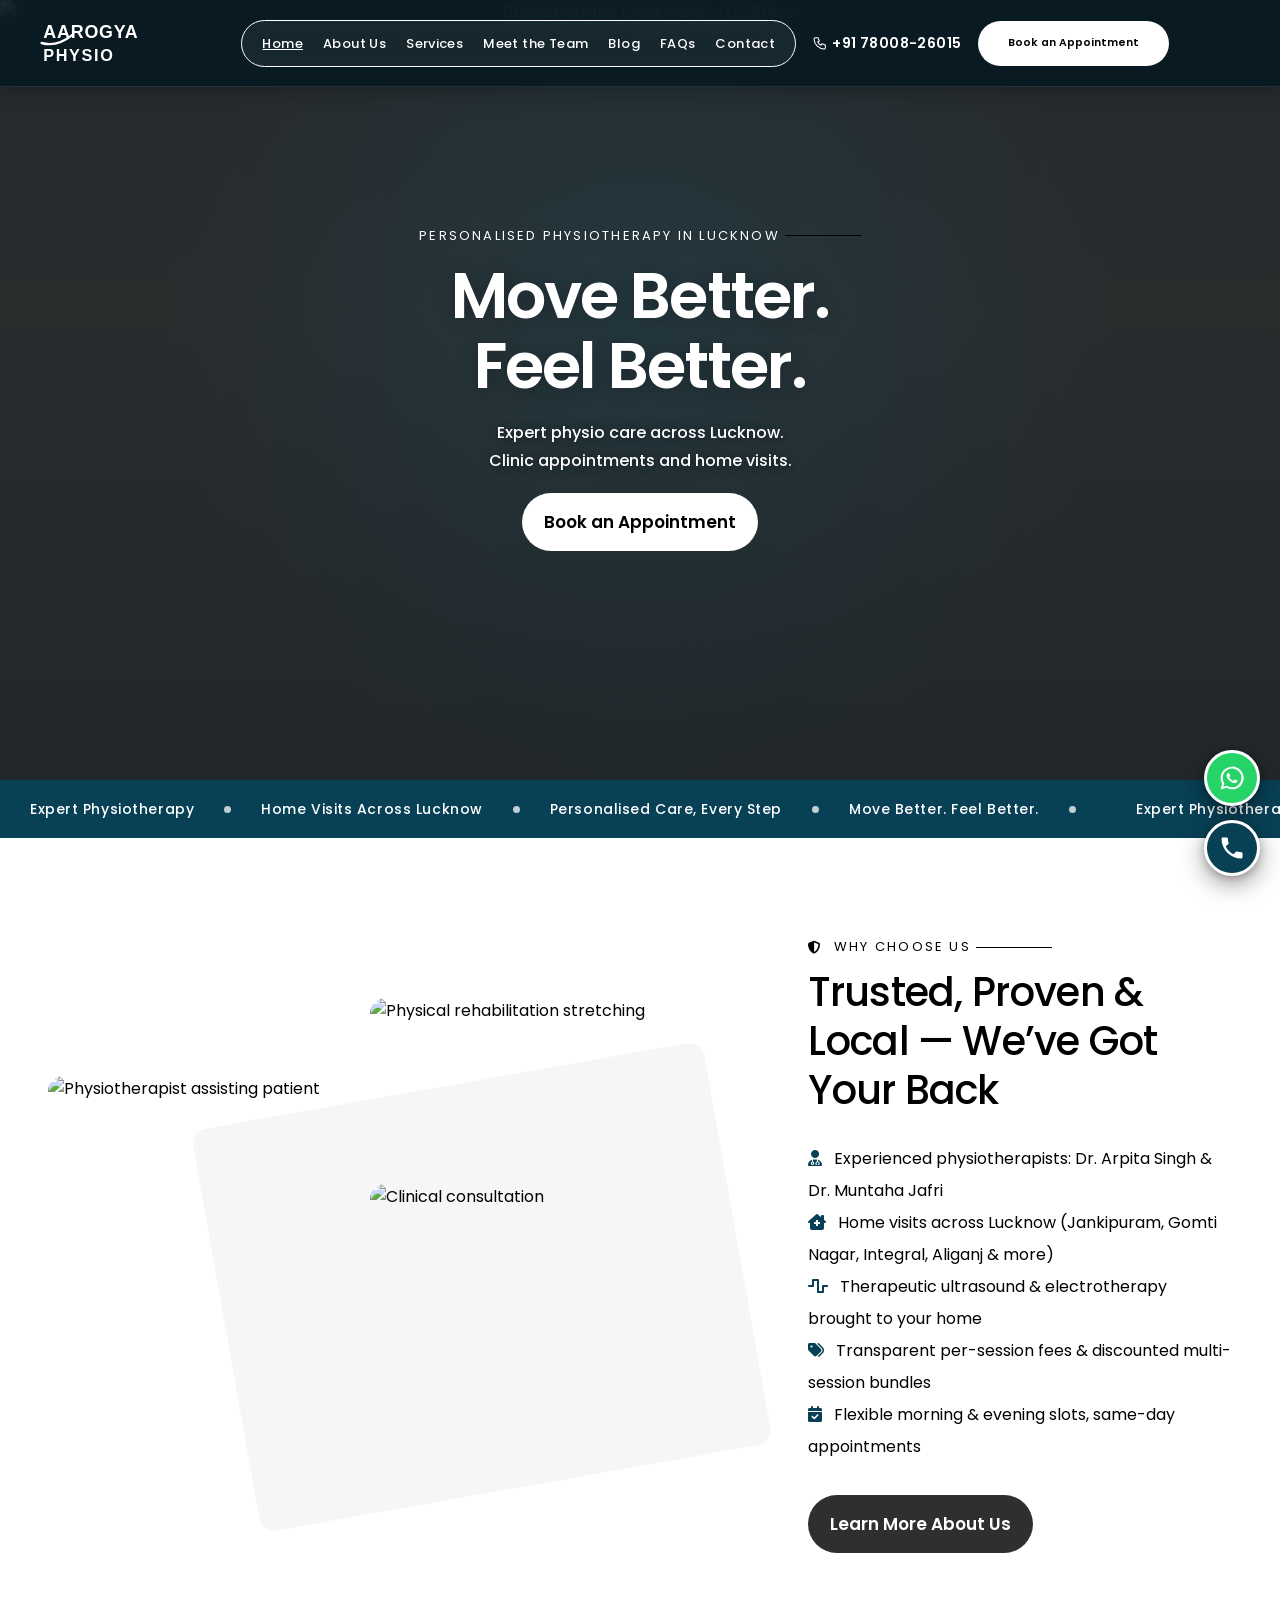
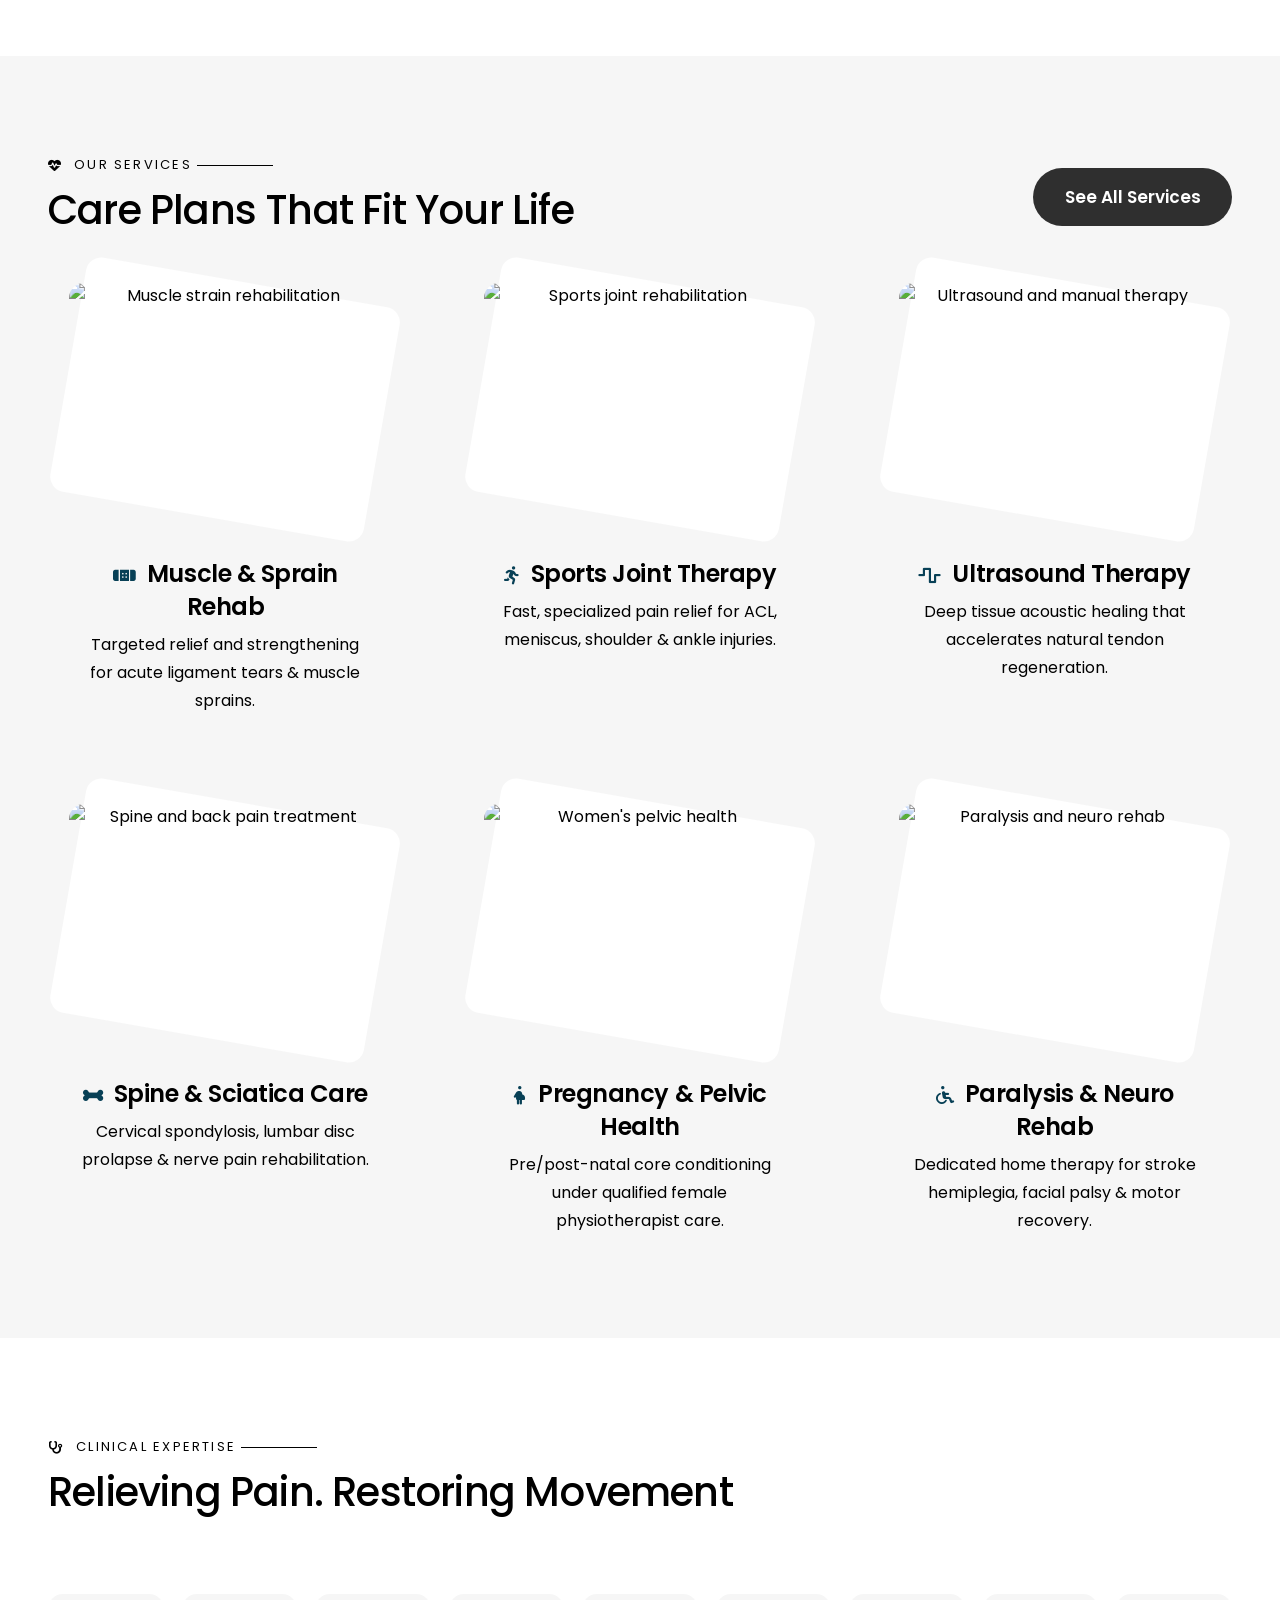
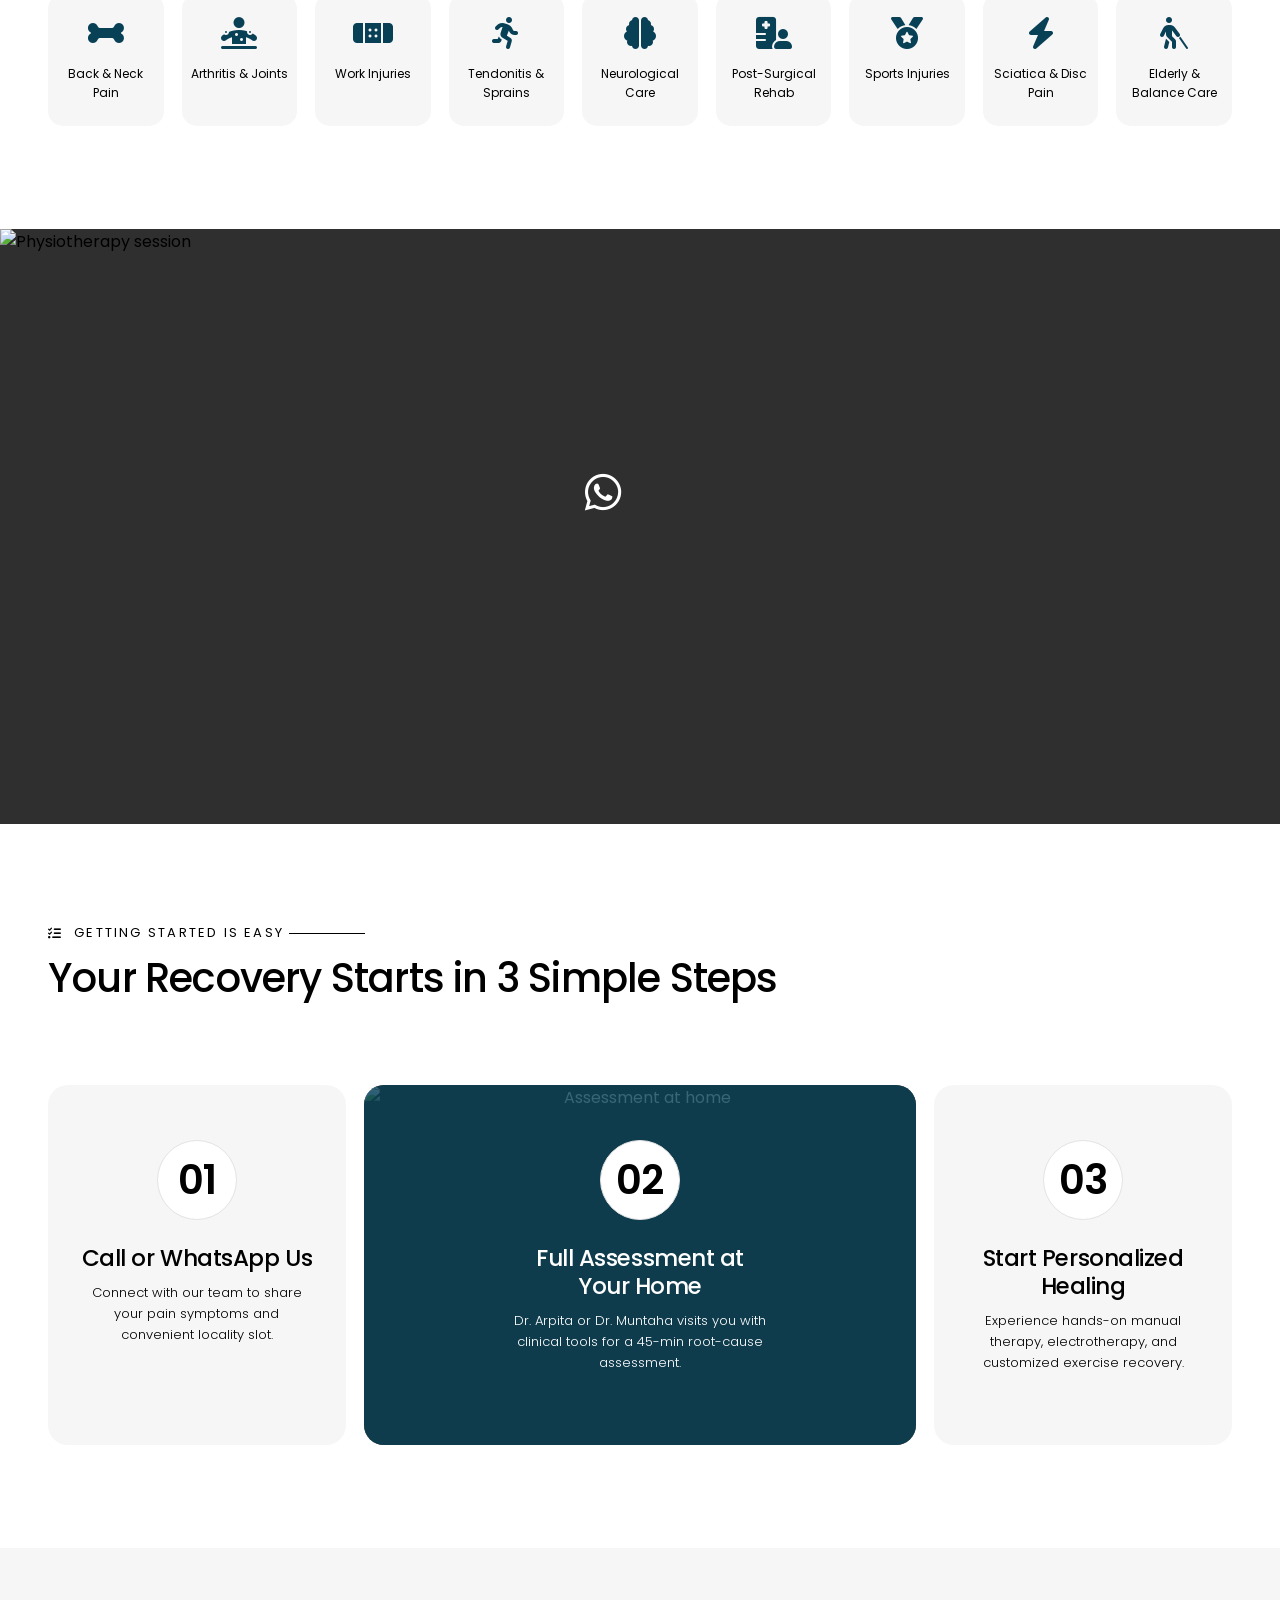
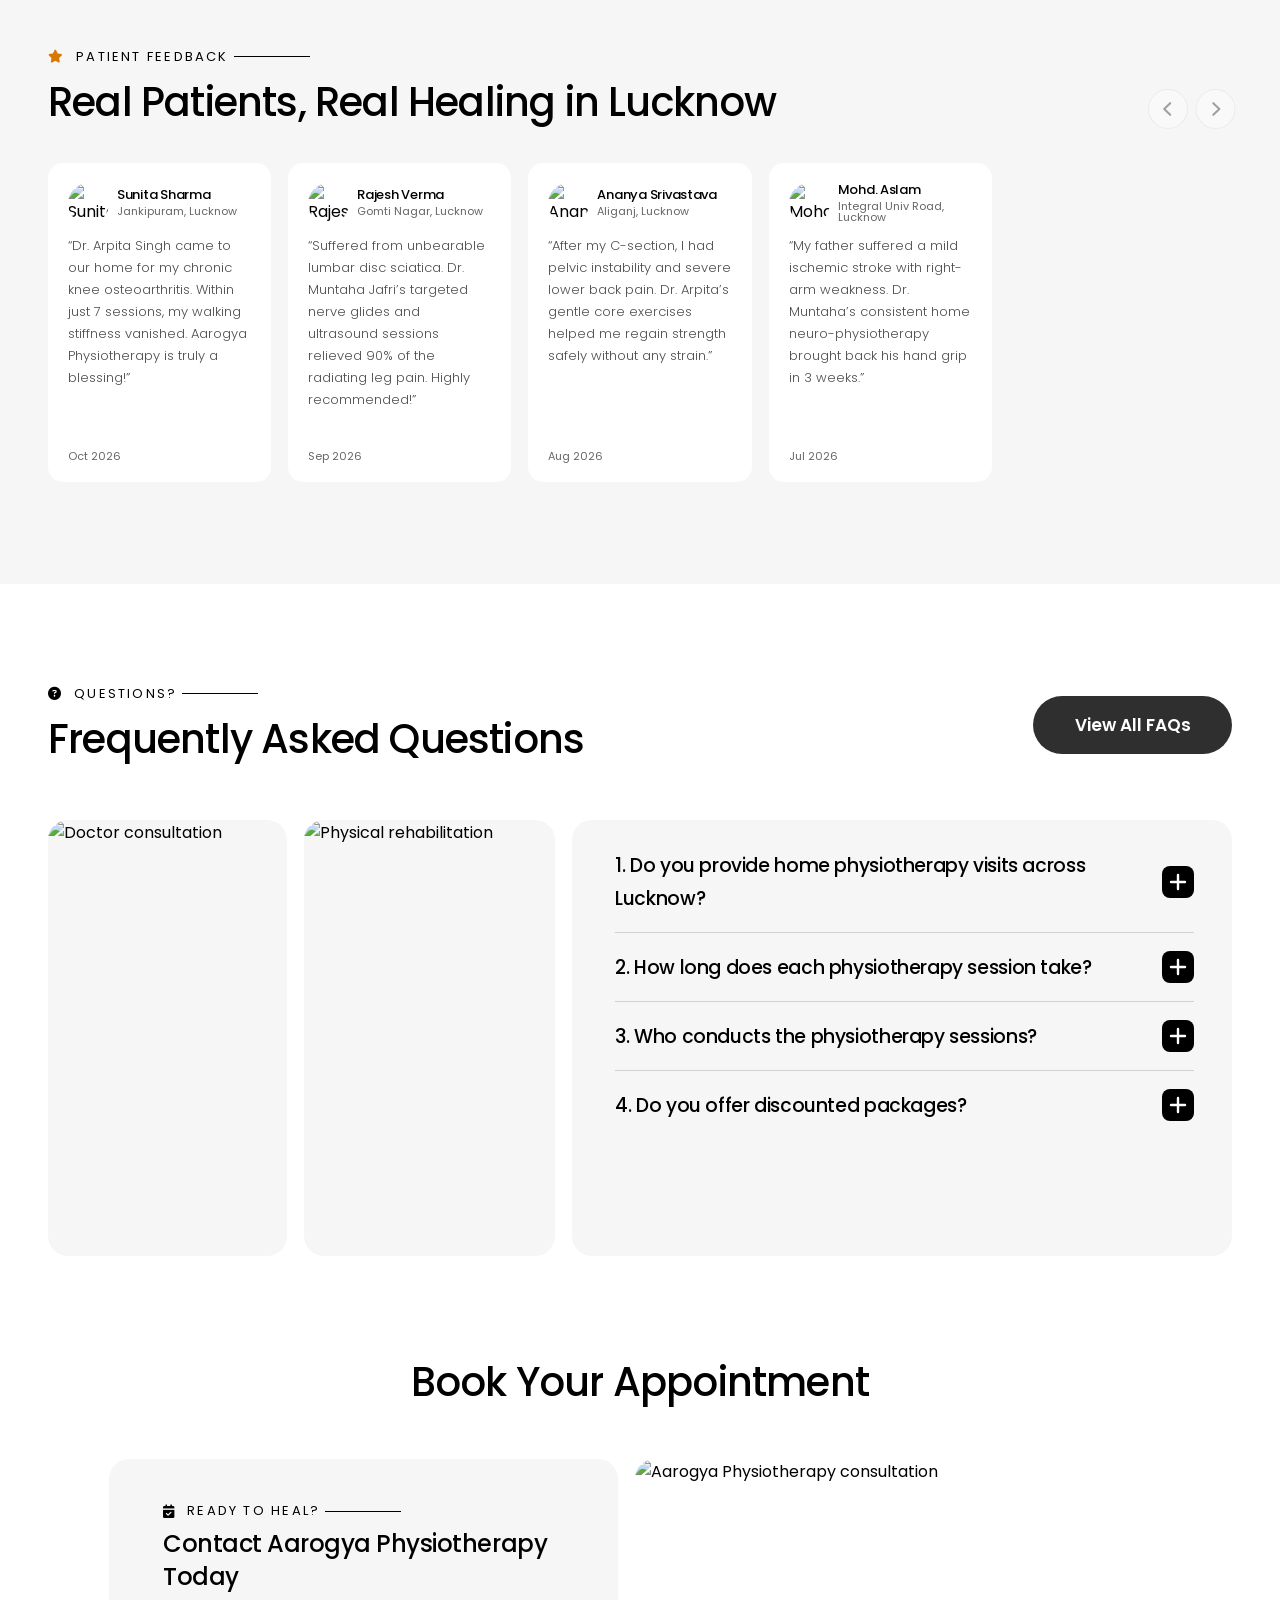
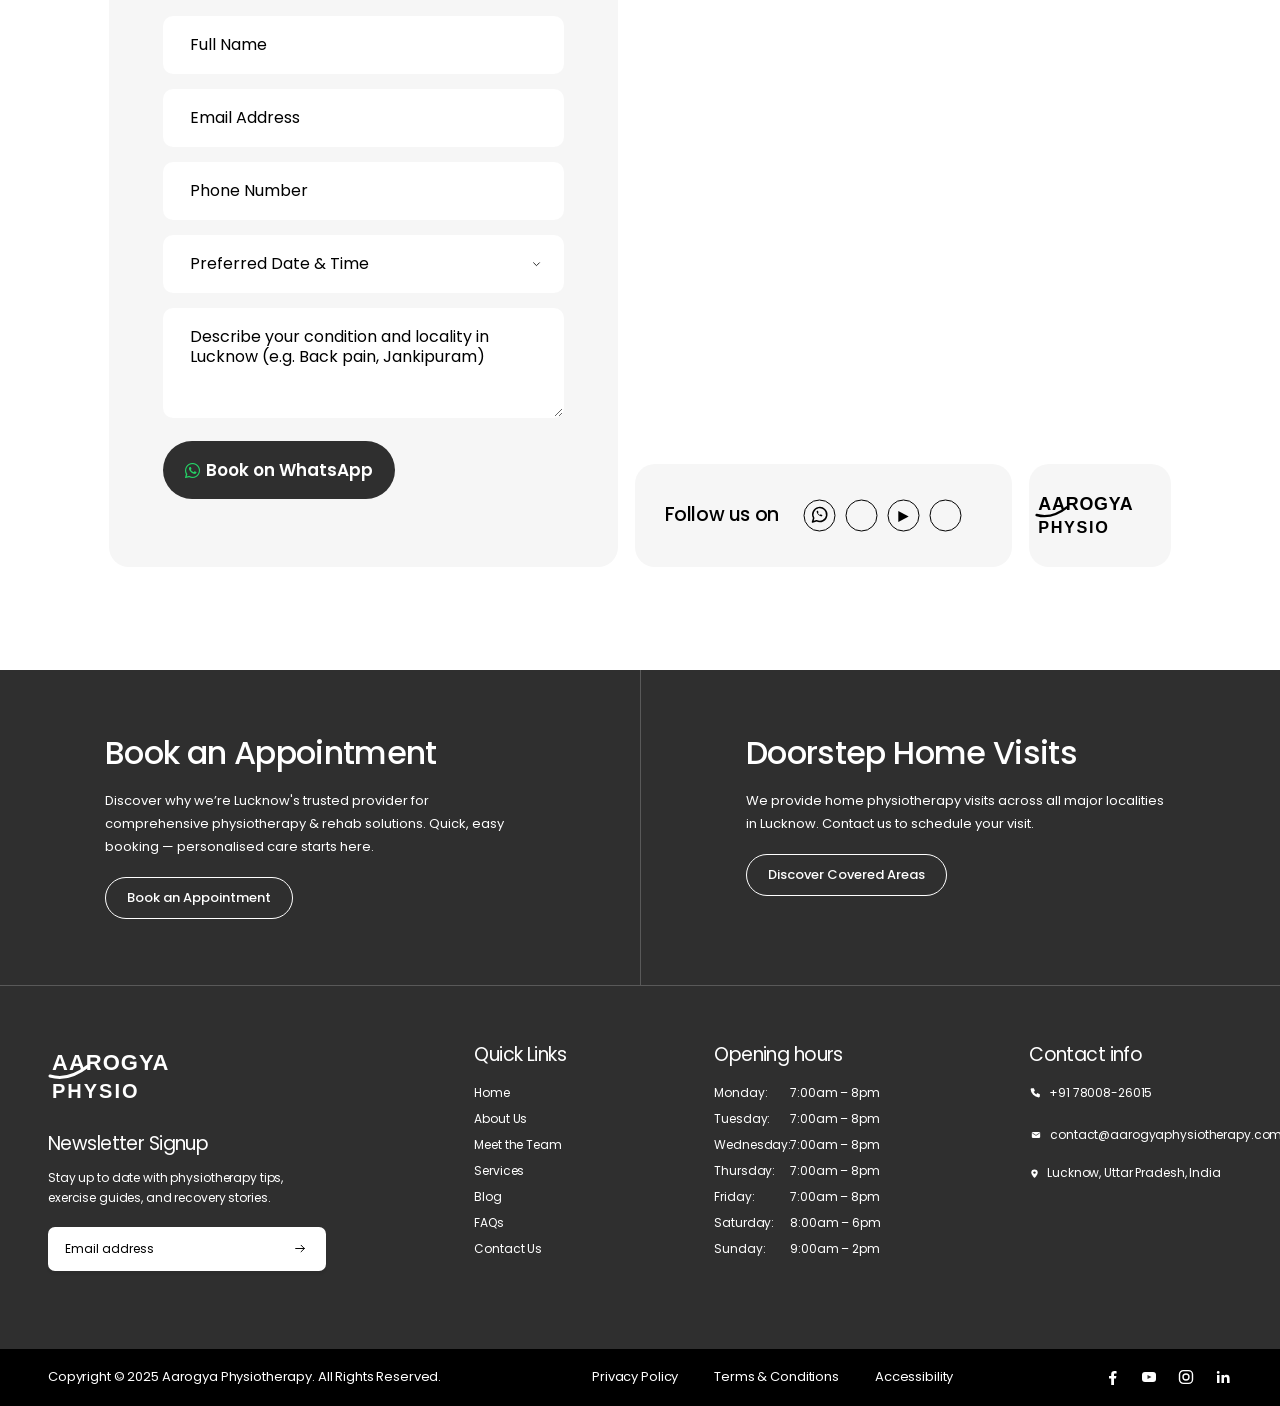
==== commit b0af7c8c: "feat(home): add hero content and scrolling ticker Co-authored-by: Copilot <223556219+Copilot@users.n" ====
--- a/index.html
+++ b/index.html
@@ -60,6 +60,30 @@
     </div>
   </div>
 
+  <div class="hero__content">
+    <p class="eyebrow">Personalised Physiotherapy in Lucknow</p>
+    <h1 class="hero__title"><span>Move Better.</span><span>Feel Better.</span></h1>
+    <p class="hero__lead"><span>Expert physio care across Lucknow.</span><span>Clinic appointments and home visits.</span></p>
+    <a class="btn btn--light" href="contact.html">Book an Appointment</a>
+  </div>
+
+</section>
+
+<section class="home-marquee" aria-label="Aarogya Physiotherapy highlights">
+  <div class="home-marquee__track" aria-hidden="true">
+    <div class="home-marquee__group">
+      <span>Expert Physiotherapy</span><span class="home-marquee__dot" aria-hidden="true"></span>
+      <span>Home Visits Across Lucknow</span><span class="home-marquee__dot" aria-hidden="true"></span>
+      <span>Personalised Care, Every Step</span><span class="home-marquee__dot" aria-hidden="true"></span>
+      <span>Move Better. Feel Better.</span><span class="home-marquee__dot" aria-hidden="true"></span>
+    </div>
+    <div class="home-marquee__group">
+      <span>Expert Physiotherapy</span><span class="home-marquee__dot" aria-hidden="true"></span>
+      <span>Home Visits Across Lucknow</span><span class="home-marquee__dot" aria-hidden="true"></span>
+      <span>Personalised Care, Every Step</span><span class="home-marquee__dot" aria-hidden="true"></span>
+      <span>Move Better. Feel Better.</span><span class="home-marquee__dot" aria-hidden="true"></span>
+    </div>
+  </div>
 </section>
 
 <!-- ====== WHY CHOOSE US ====== -->
--- a/css/style.css
+++ b/css/style.css
@@ -7,6 +7,7 @@
 :root {
   --black: #000;
   --charcoal: #2f2f2f;
+  --teal: #084056;
   --grey: #f6f6f6;
   --muted: #5c5c5c;
   --white: #fff;
@@ -734,8 +735,10 @@
   .cta-band__item { padding: 40px var(--gutter); }
   .cta-band__item + .cta-band__item { border-left: 0; border-top: 1px solid rgba(255, 255, 255, 0.2); }
   .cta-band__item h2 { font-size: 26px; line-height: 30px; }
-  .footer-main { grid-template-columns: 1fr; gap: 36px; }
-  .footer-brand { grid-column: auto; max-width: none; }
+  .footer-main { grid-template-columns: repeat(2, minmax(0, 1fr)); gap: 36px 16px; }
+  .footer-brand, .footer-main > .footer-col:last-child { grid-column: 1 / -1; }
+  .footer-brand { max-width: none; }
+  .footer-col { min-width: 0; white-space: normal; }
   .footer-bottom__inner { flex-direction: column; align-items: flex-start; padding-block: 20px; }
   .footer-legal { gap: 8px 24px; }
 
@@ -763,6 +766,11 @@
   display: flex;
   align-items: center;
 }
+.hero--slider .hero__content { z-index: 3; width: min(804px, 100%); gap: 18px; padding-top: 0; }
+.hero--slider .hero__title { font-size: clamp(2.25rem, 5vw, 4rem); line-height: 1.1; font-weight: 600; letter-spacing: -0.03em; text-shadow: 0 2px 18px rgba(0, 0, 0, 0.24); }
+.hero--slider .hero__title span { display: block; }
+.hero--slider .hero__lead { max-width: 440px; font-size: 16px; line-height: 1.75; font-weight: 500; text-shadow: 0 1px 10px rgba(0, 0, 0, 0.4); }
+.hero--slider .hero__lead span { display: block; }
 .hero-slider {
   position: absolute;
   inset: 0;
@@ -806,19 +814,37 @@
 }
 @media (max-width: 600px) {
   .hero--slider {
-    min-height: 0;
+    min-height: 600px;
     height: auto;
-    aspect-ratio: 3 / 2;
-    background: #071822;
   }
   .hero-slide,
   .hero-slide.is-active { transform: none; }
-  .hero-slide__bg { object-fit: contain; }
-}
-
-/* =========================================================
-   Font Awesome Enhancements across Services, Team & Features
-   ========================================================= */
+  .hero-slide__bg { object-fit: cover; }
+  .hero--slider .hero__content { gap: 15px; }
+  .hero--slider .hero__content .eyebrow { justify-content: center; font-size: 10px; letter-spacing: 1.5px; }
+  .hero--slider .hero__title { font-size: clamp(2.2rem, 10vw, 3rem); }
+  .hero--slider .hero__lead { max-width: 320px; font-size: 14px; line-height: 1.7; }
+  .hero--slider .hero__content .btn { margin-top: 4px; }
+}
+
+  /* Home-page marquee */
+  .home-marquee { overflow: hidden; padding-block: 19px; color: var(--white); background: var(--teal); }
+  .home-marquee__track { display: flex; width: max-content; animation: home-marquee-scroll 34s linear infinite; }
+  .home-marquee__group { display: flex; flex: none; align-items: center; gap: 30px; padding-inline: 30px; white-space: nowrap; }
+  .home-marquee__group > span:not(.home-marquee__dot) { font-size: 14px; line-height: 20px; font-weight: 500; letter-spacing: 0.04em; }
+  .home-marquee__dot { width: 7px; height: 7px; flex: none; border-radius: 50%; background: var(--white); opacity: 0.75; }
+  .home-marquee:hover .home-marquee__track { animation-play-state: paused; }
+  @keyframes home-marquee-scroll { to { transform: translateX(-50%); } }
+
+  @media (prefers-reduced-motion: reduce) {
+    .home-marquee__track { width: 100%; animation: none; }
+    .home-marquee__group { flex-wrap: wrap; justify-content: center; min-width: 0; white-space: normal; }
+    .home-marquee__group:nth-child(2) { display: none; }
+  }
+
+  /* =========================================================
+     Font Awesome Enhancements across Services, Team & Features
+     ========================================================= */
 .svc-card__icon-header {
   display: flex;
   align-items: center;
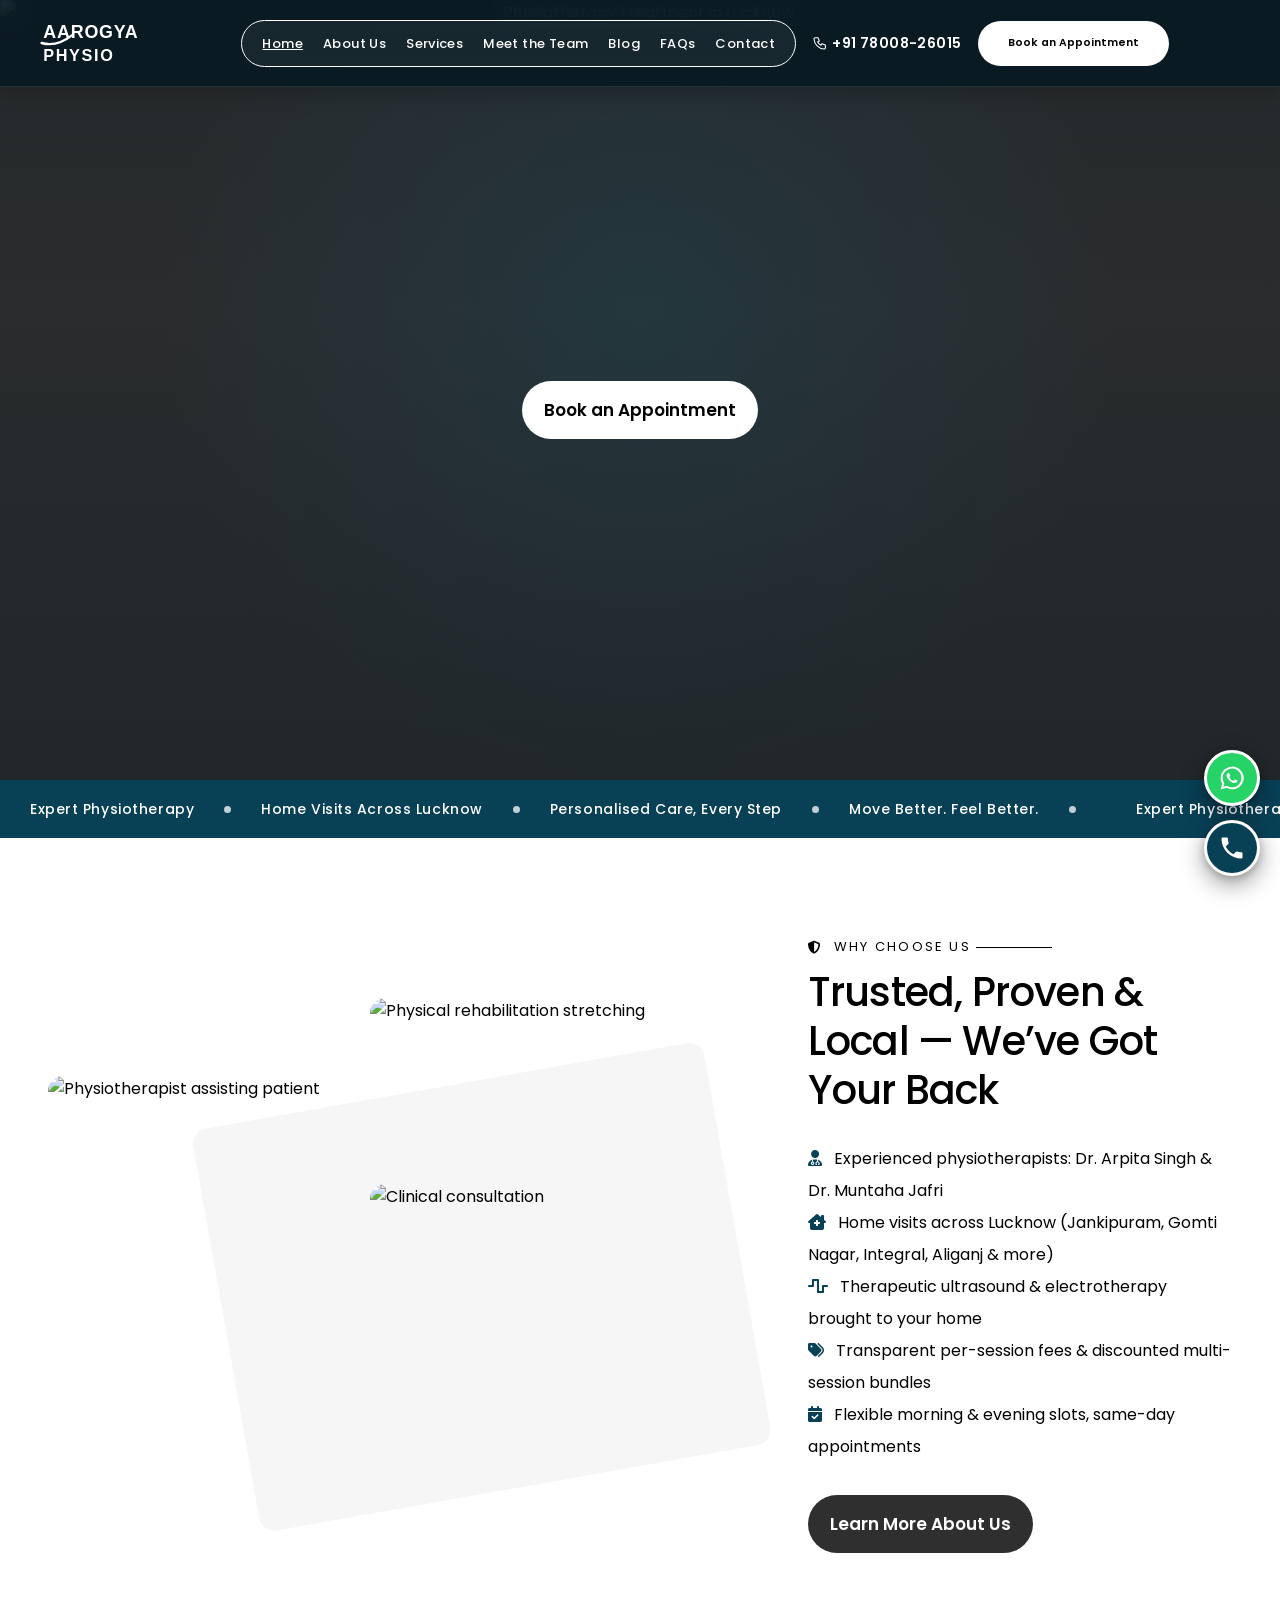
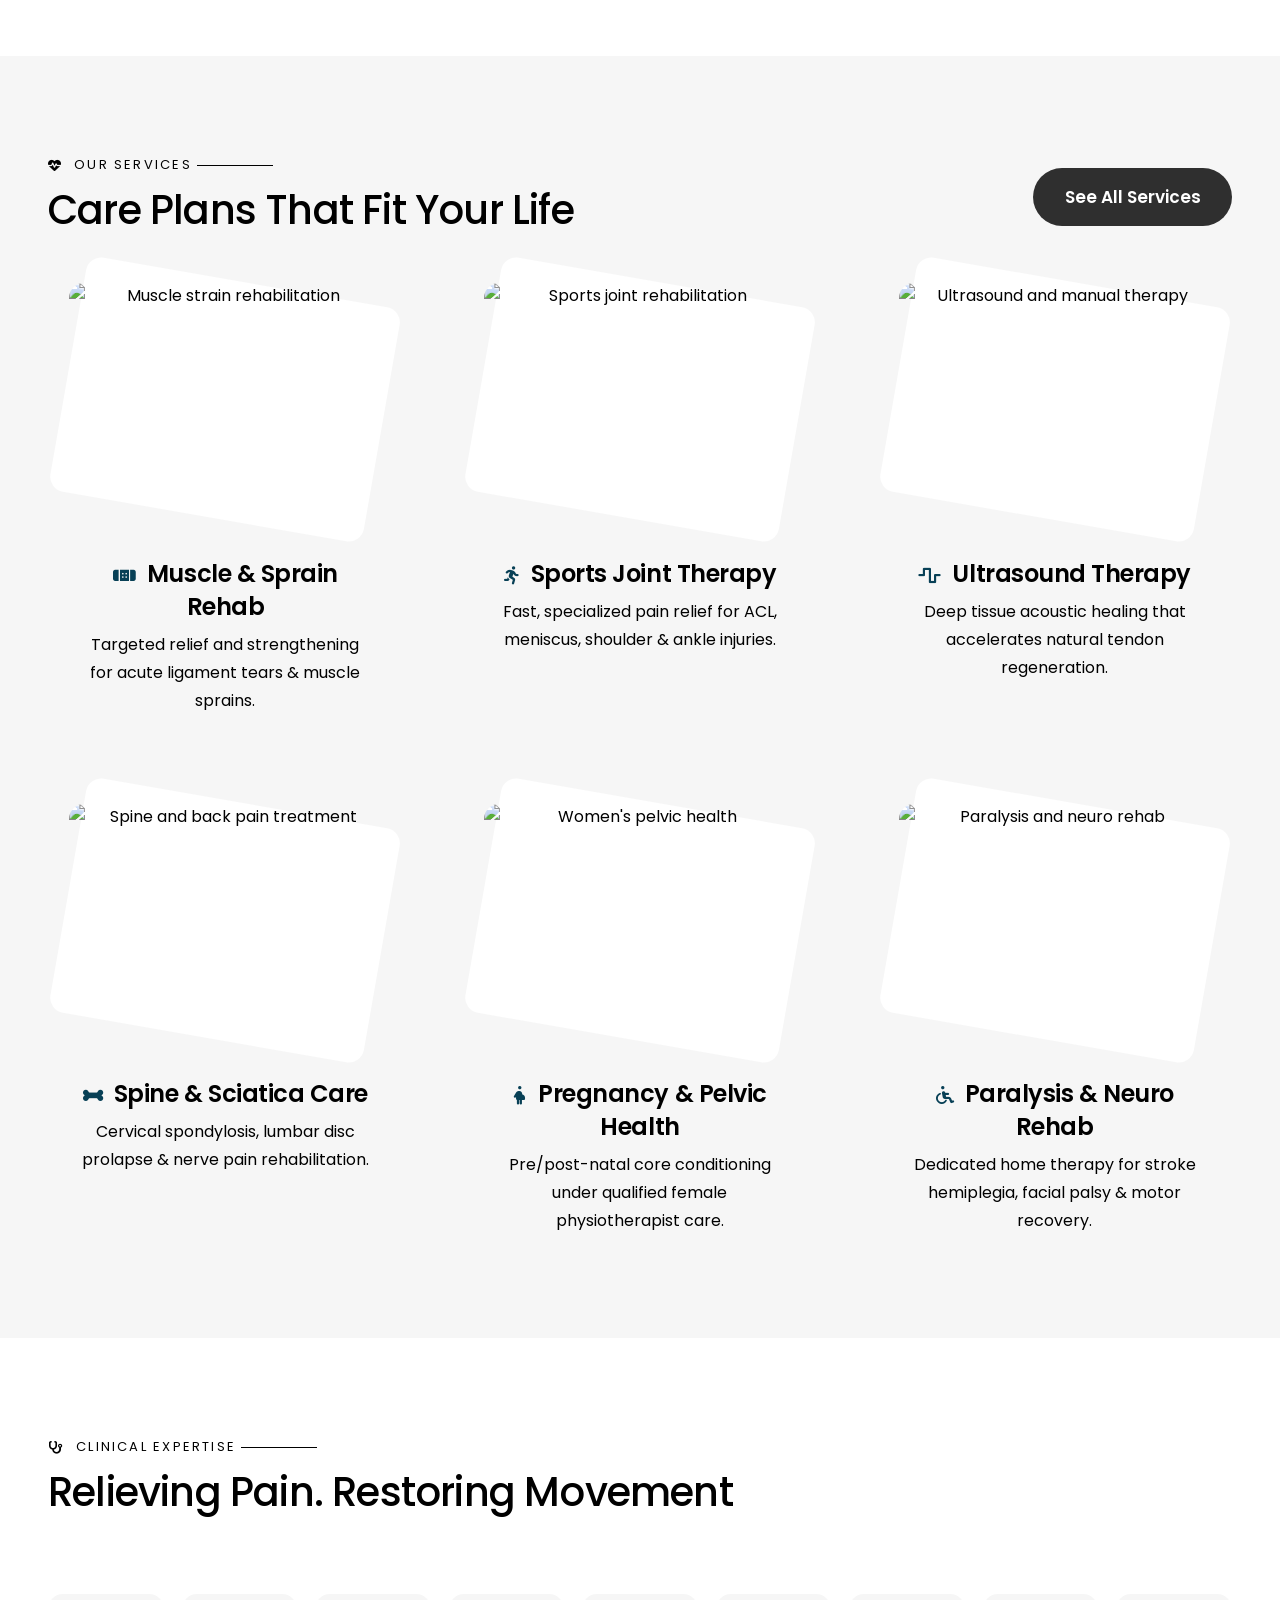
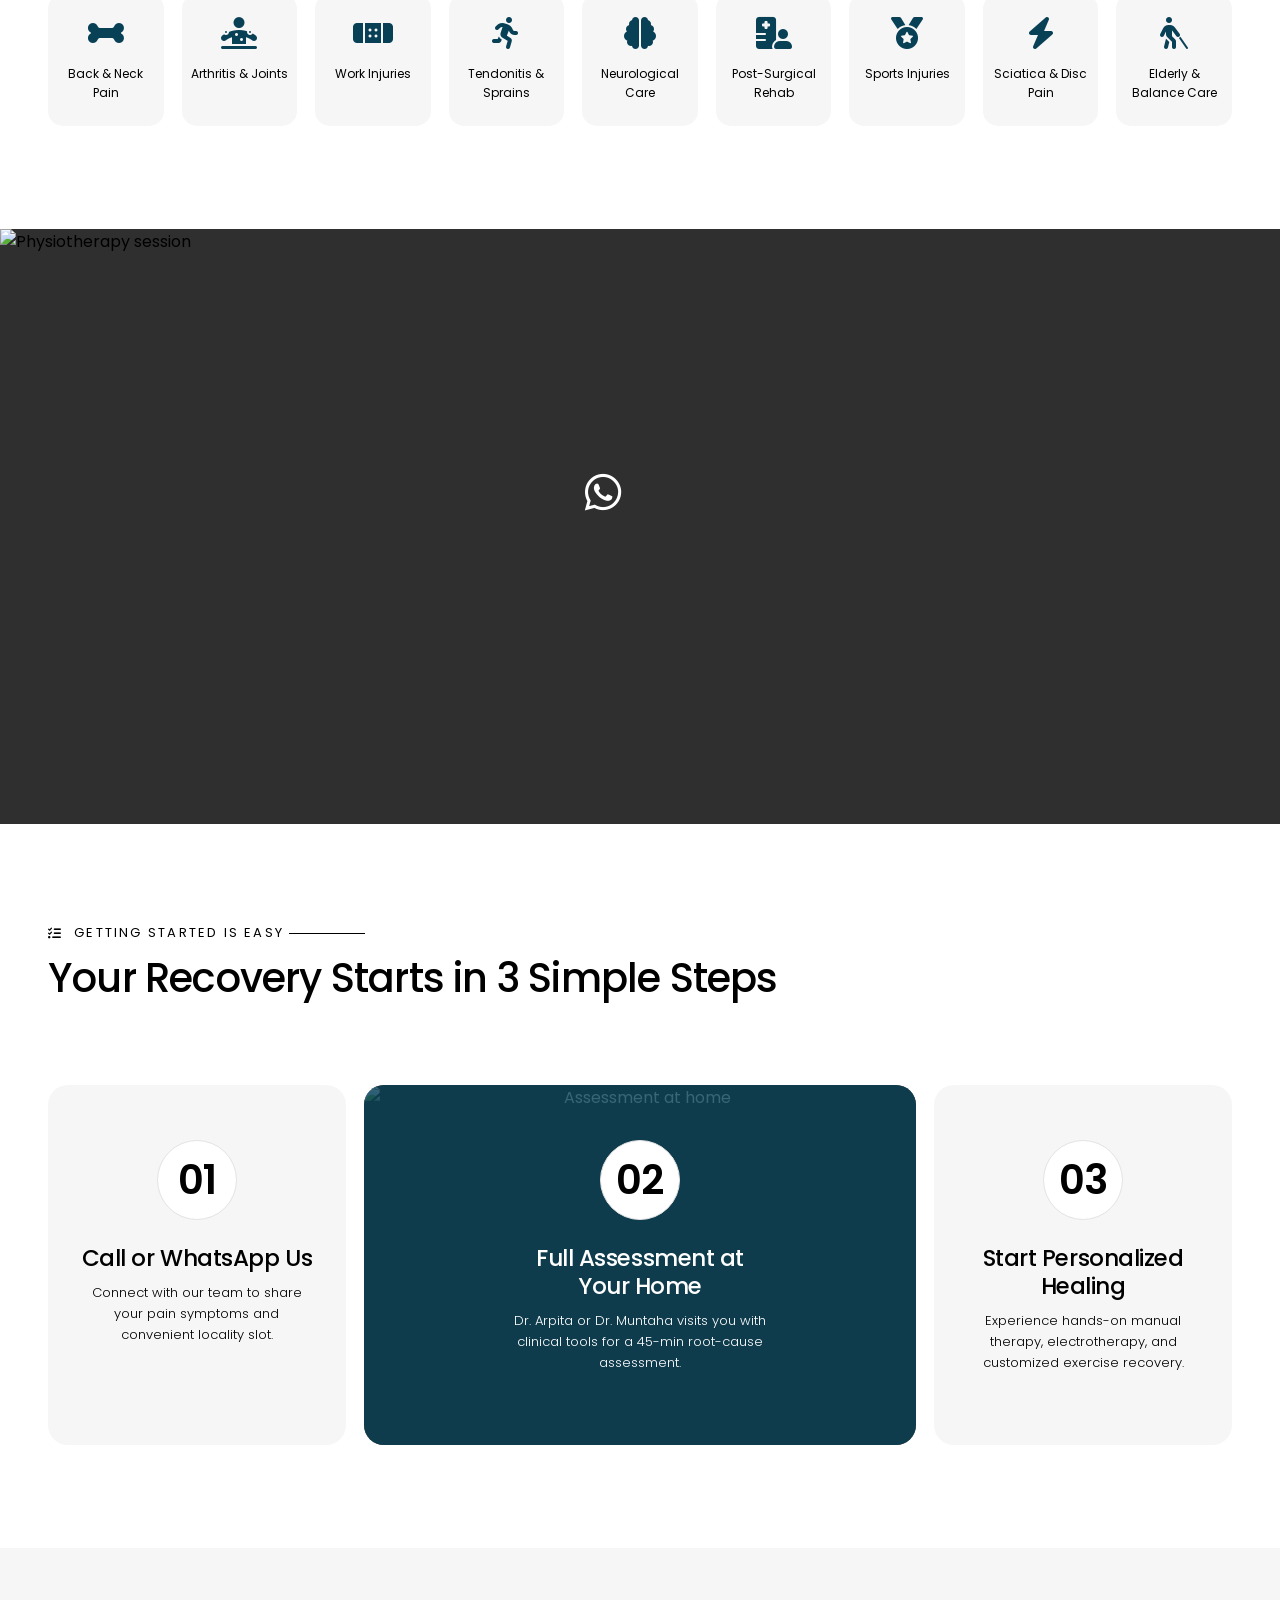
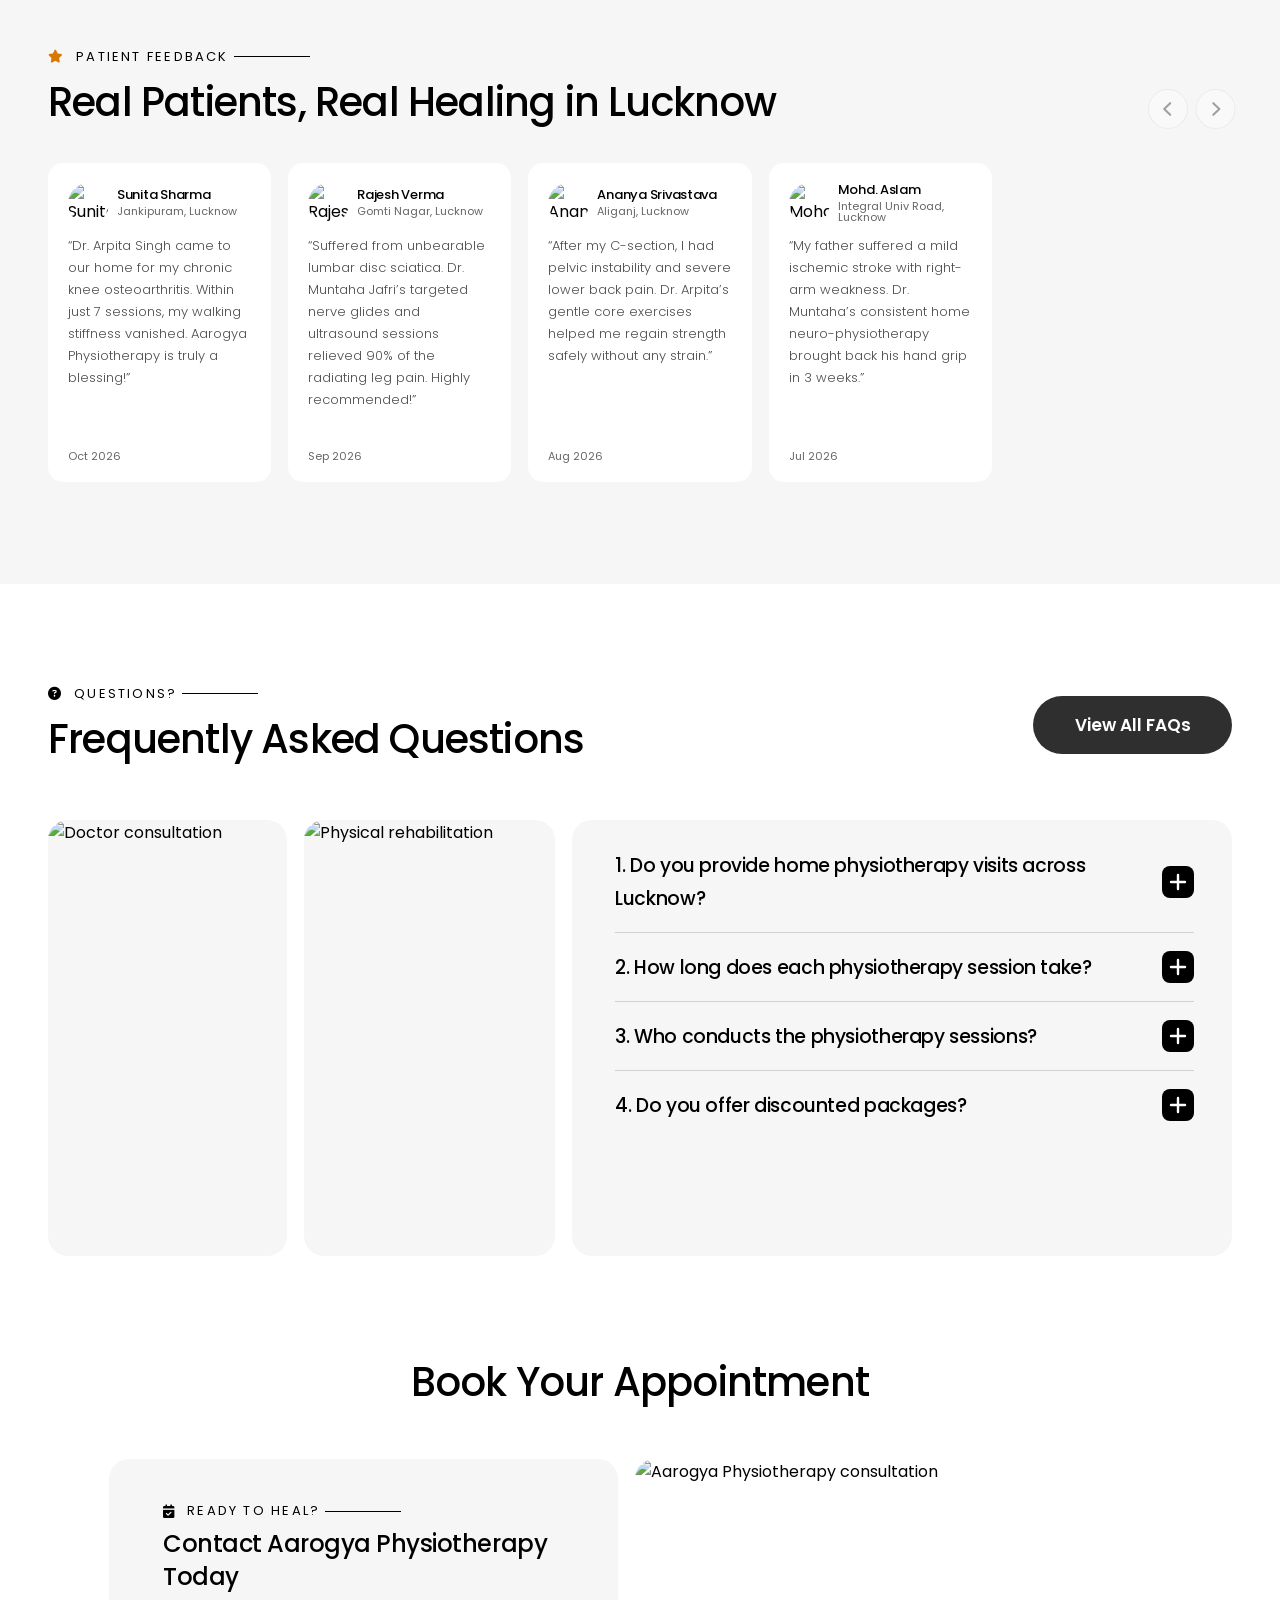
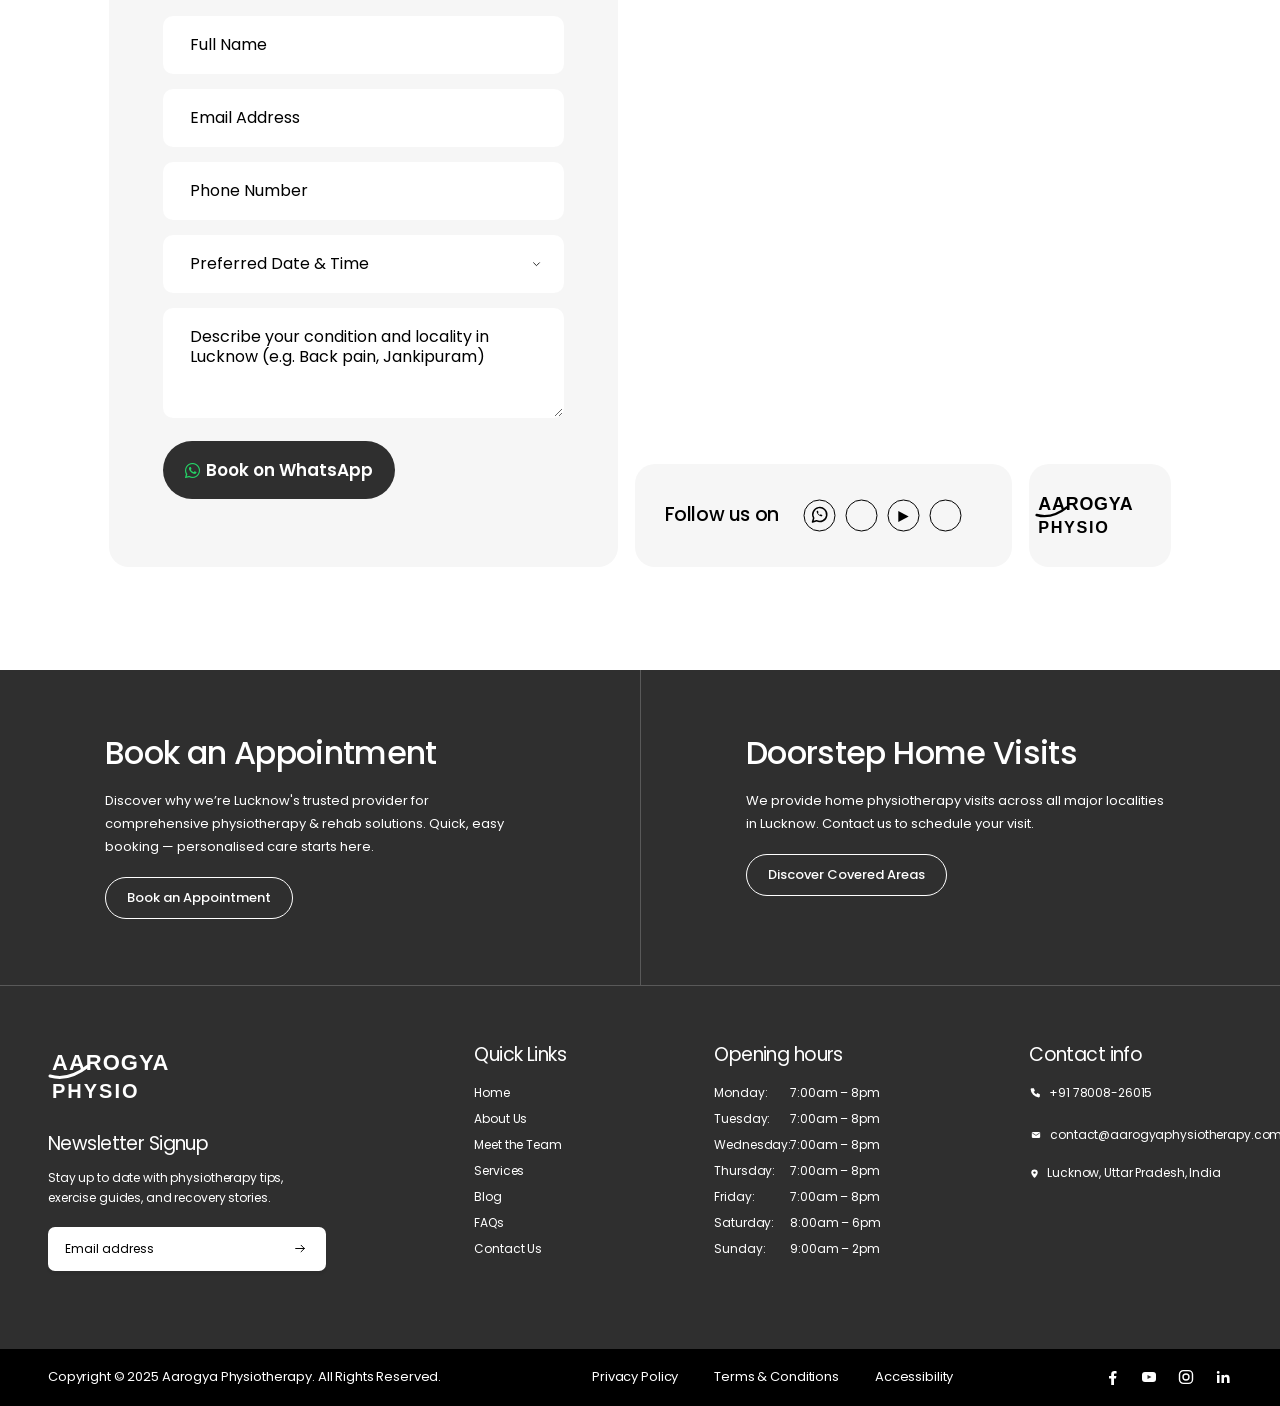
==== commit bc38d2c5: "fix(home): remove hero text and lower CTA Co-authored-by: Copilot <223556219+Copilot@users.noreply.g" ====
--- a/index.html
+++ b/index.html
@@ -61,9 +61,6 @@
   </div>
 
   <div class="hero__content">
-    <p class="eyebrow">Personalised Physiotherapy in Lucknow</p>
-    <h1 class="hero__title"><span>Move Better.</span><span>Feel Better.</span></h1>
-    <p class="hero__lead"><span>Expert physio care across Lucknow.</span><span>Clinic appointments and home visits.</span></p>
     <a class="btn btn--light" href="contact.html">Book an Appointment</a>
   </div>
 
--- a/css/style.css
+++ b/css/style.css
@@ -809,6 +809,7 @@
               radial-gradient(circle at 50% 40%, rgba(10, 122, 158, 0.18) 0%, transparent 60%);
   z-index: 1;
 }
+.hero--slider .hero__content .btn { position: relative; top: 20px; }
 @media (max-width: 900px) {
   .hero--slider { min-height: 640px; }
 }
@@ -824,7 +825,7 @@
   .hero--slider .hero__content .eyebrow { justify-content: center; font-size: 10px; letter-spacing: 1.5px; }
   .hero--slider .hero__title { font-size: clamp(2.2rem, 10vw, 3rem); }
   .hero--slider .hero__lead { max-width: 320px; font-size: 14px; line-height: 1.7; }
-  .hero--slider .hero__content .btn { margin-top: 4px; }
+  .hero--slider .hero__content .btn { top: 16px; }
 }
 
   /* Home-page marquee */
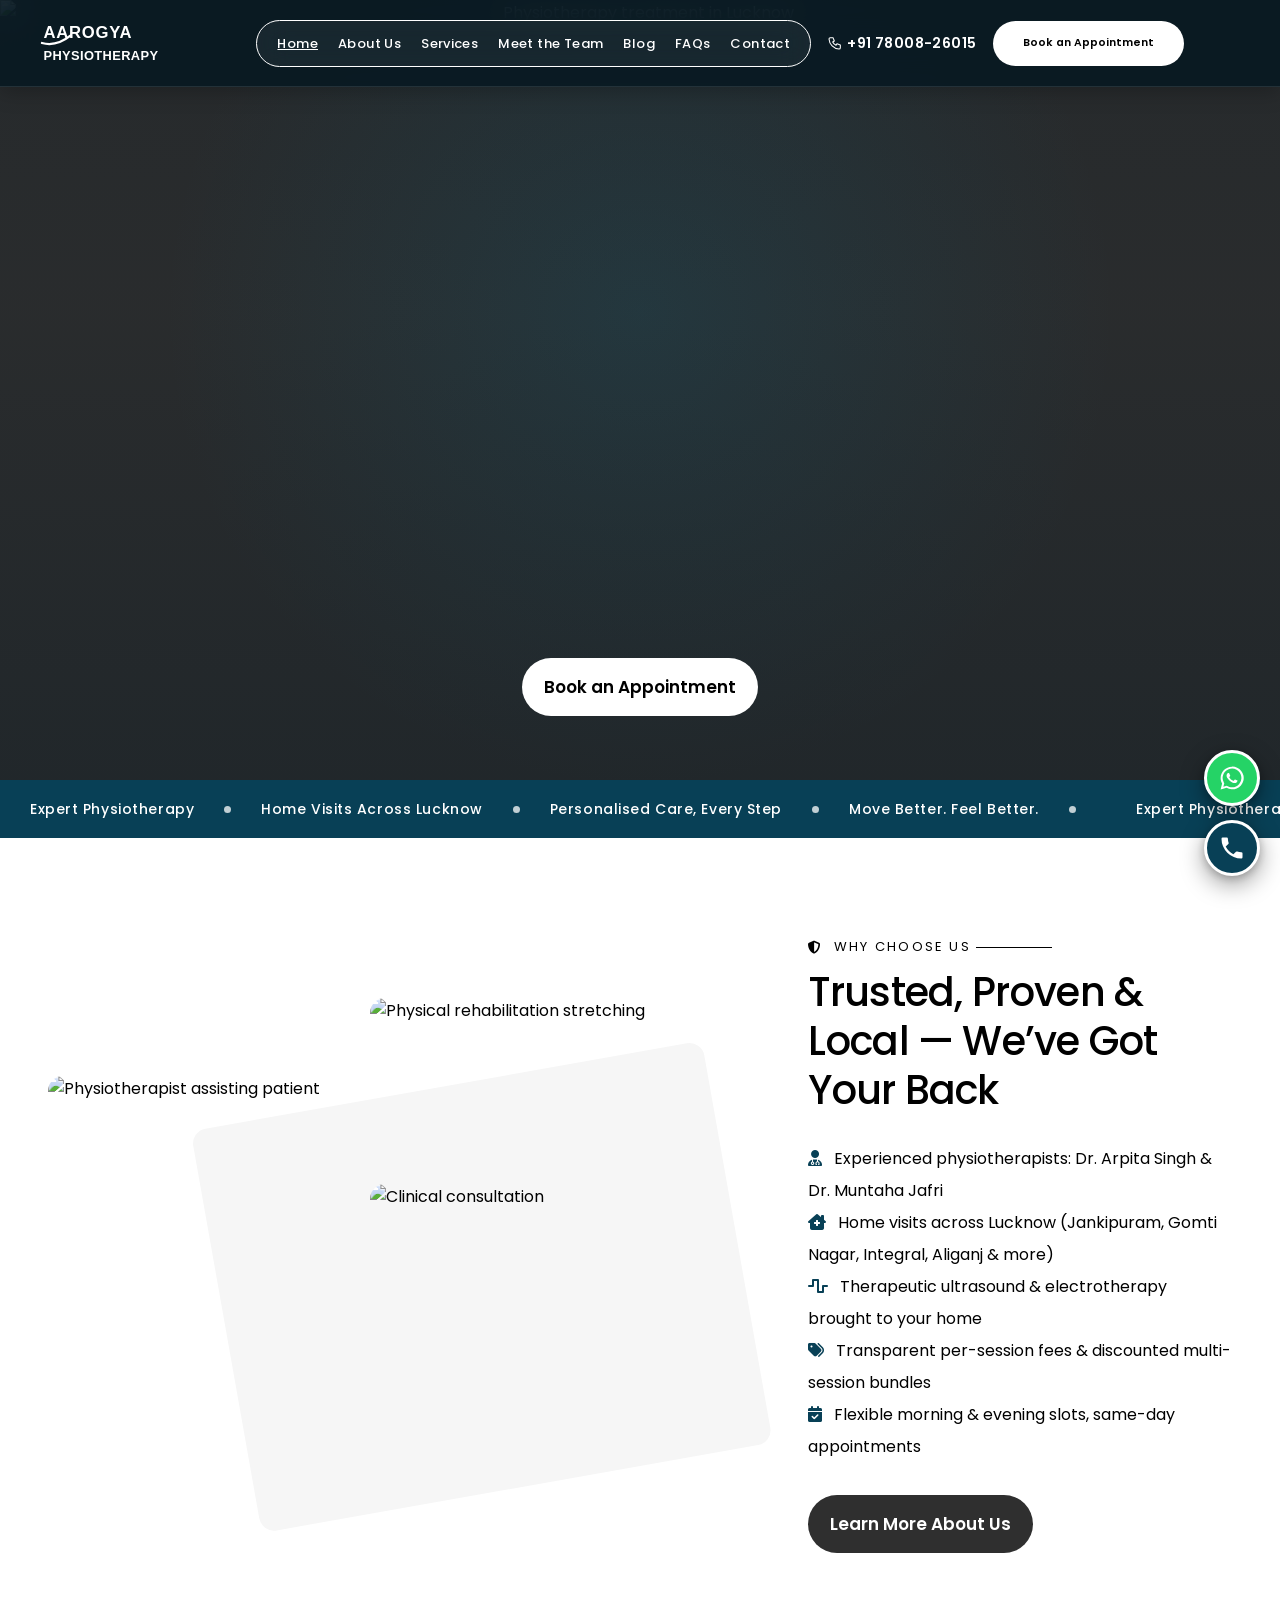
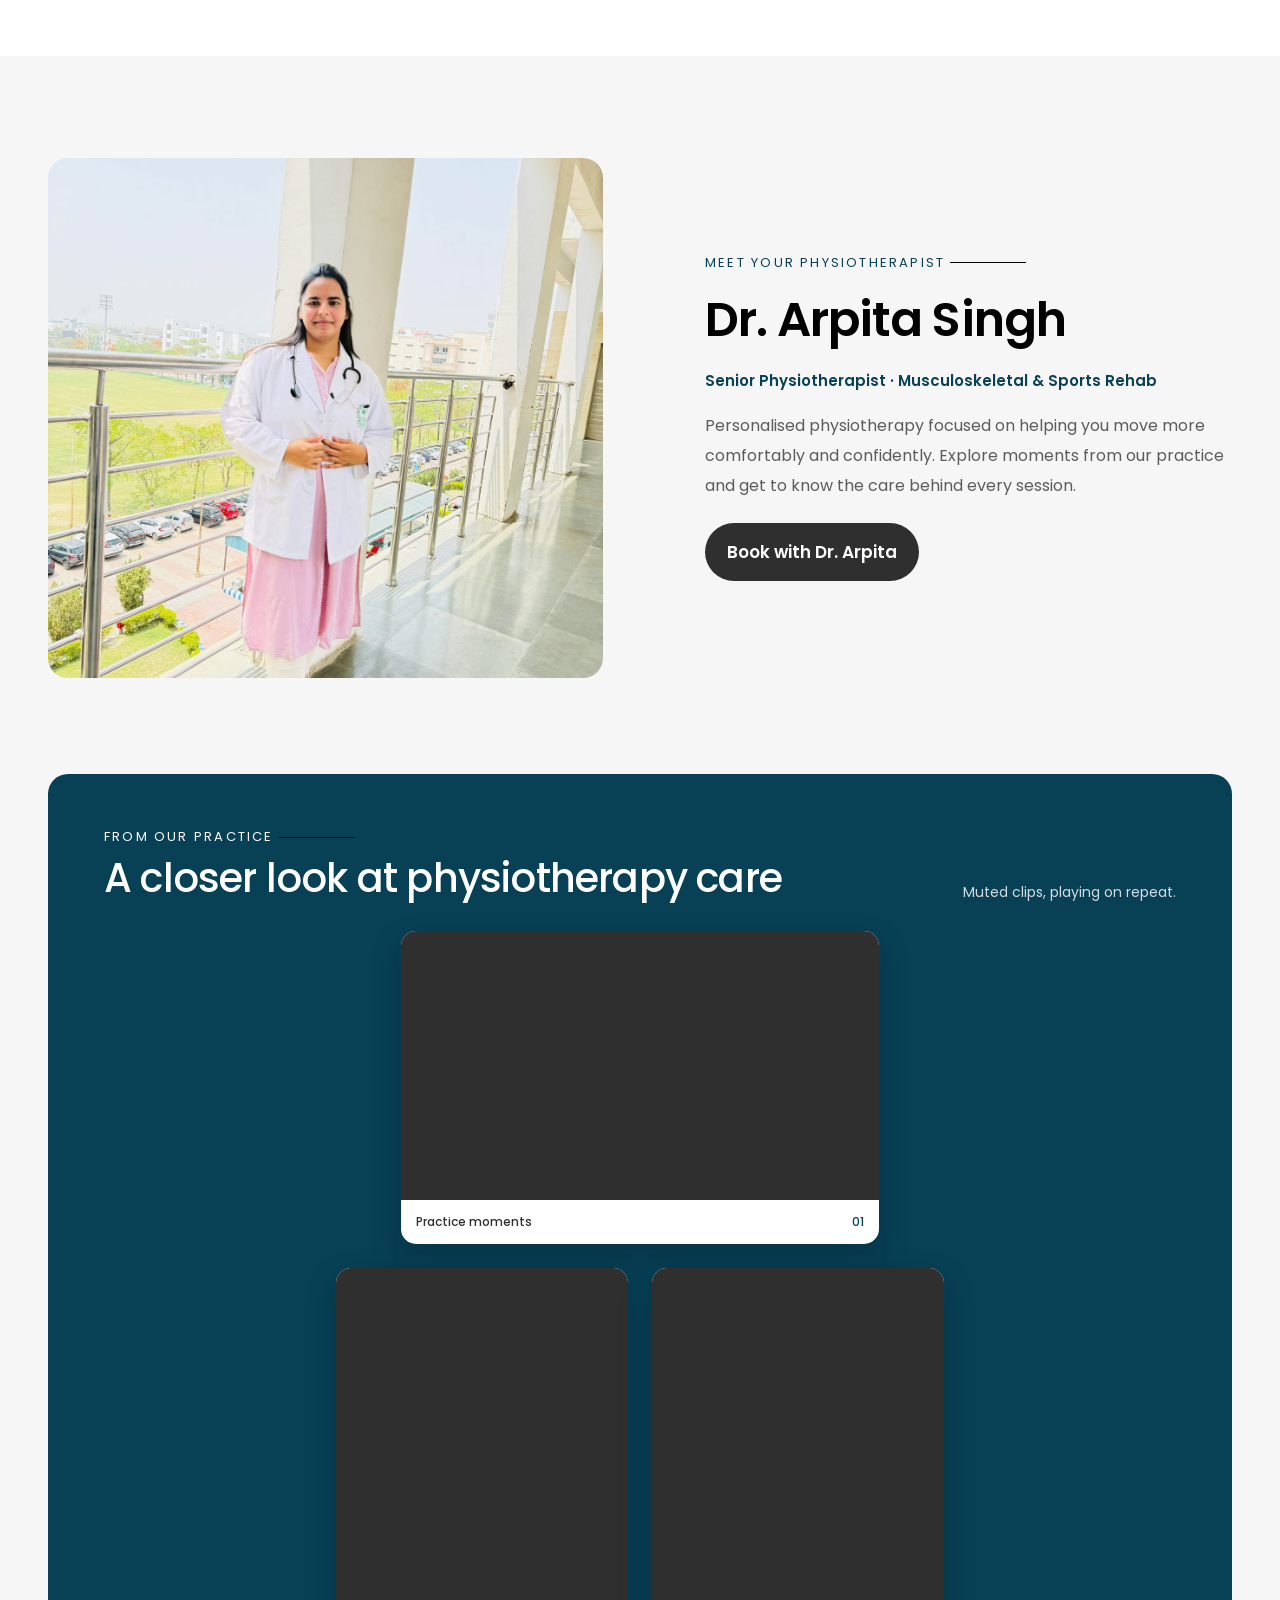
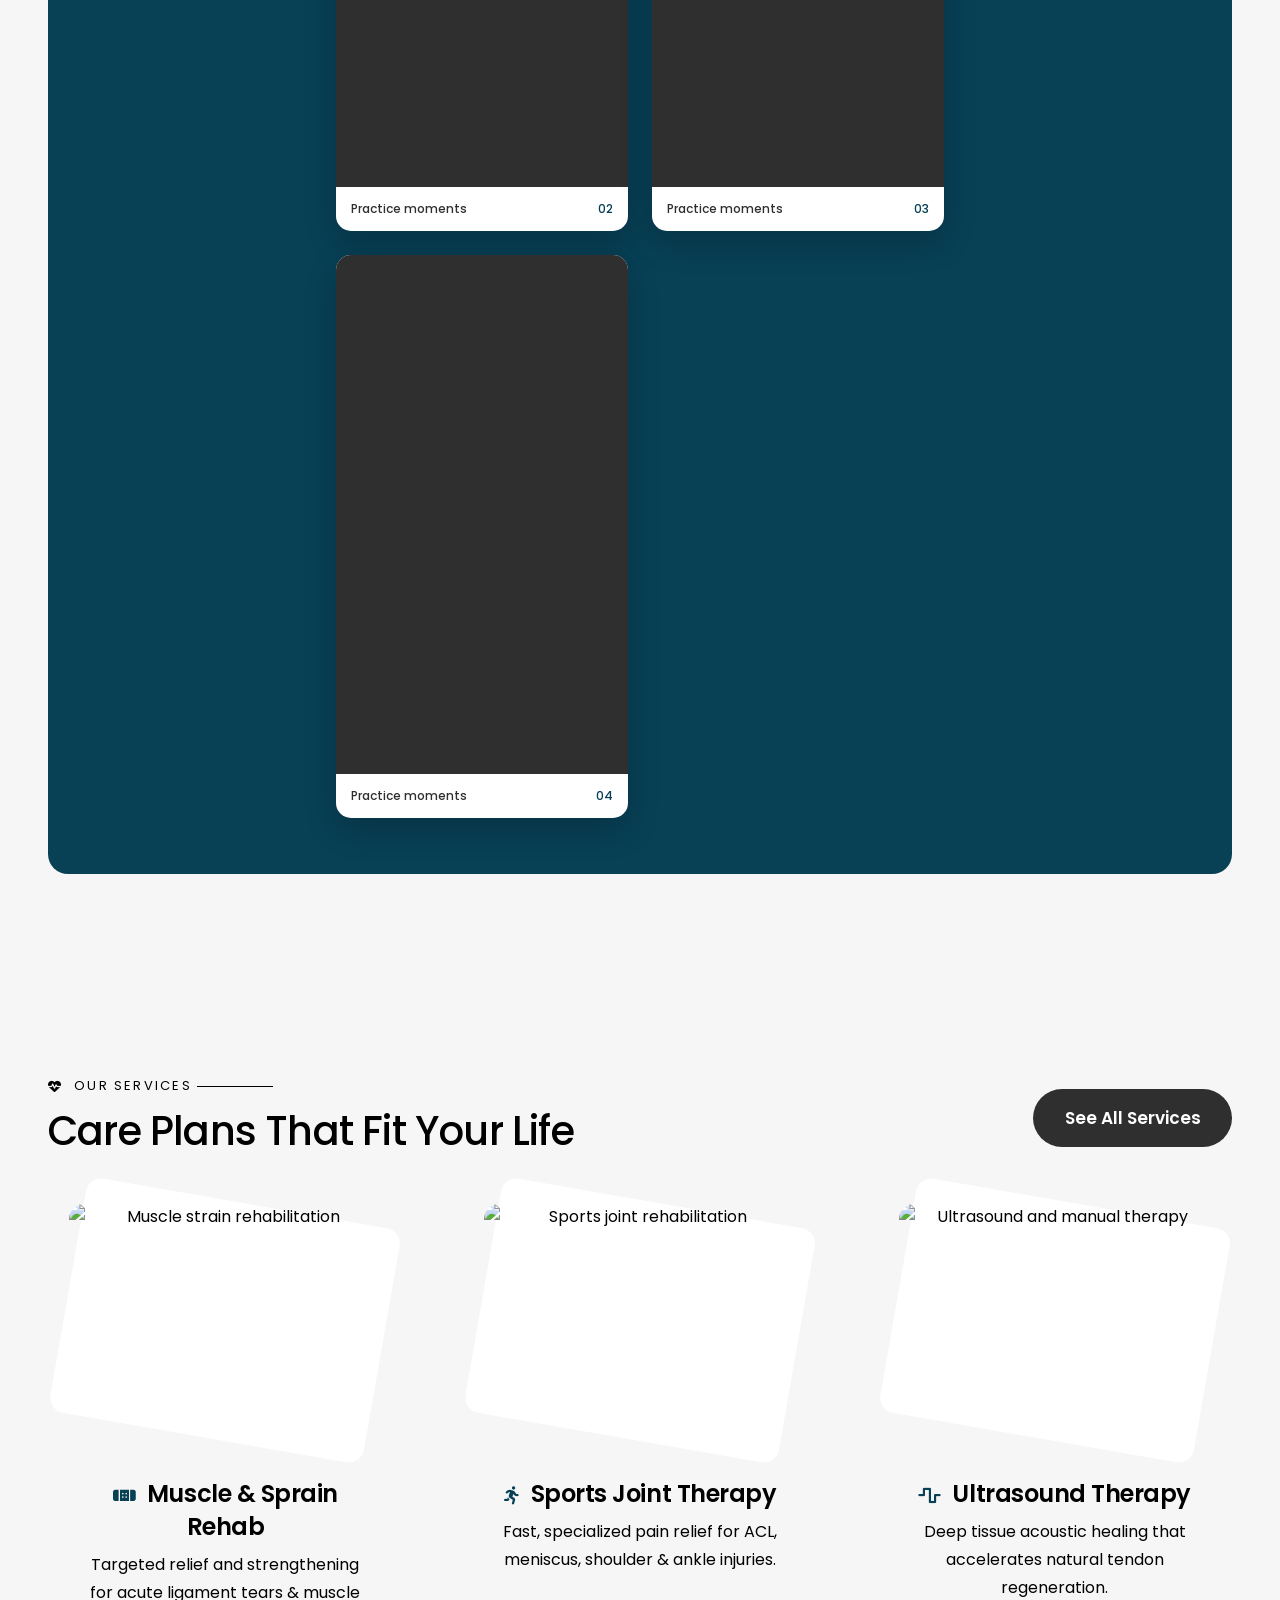
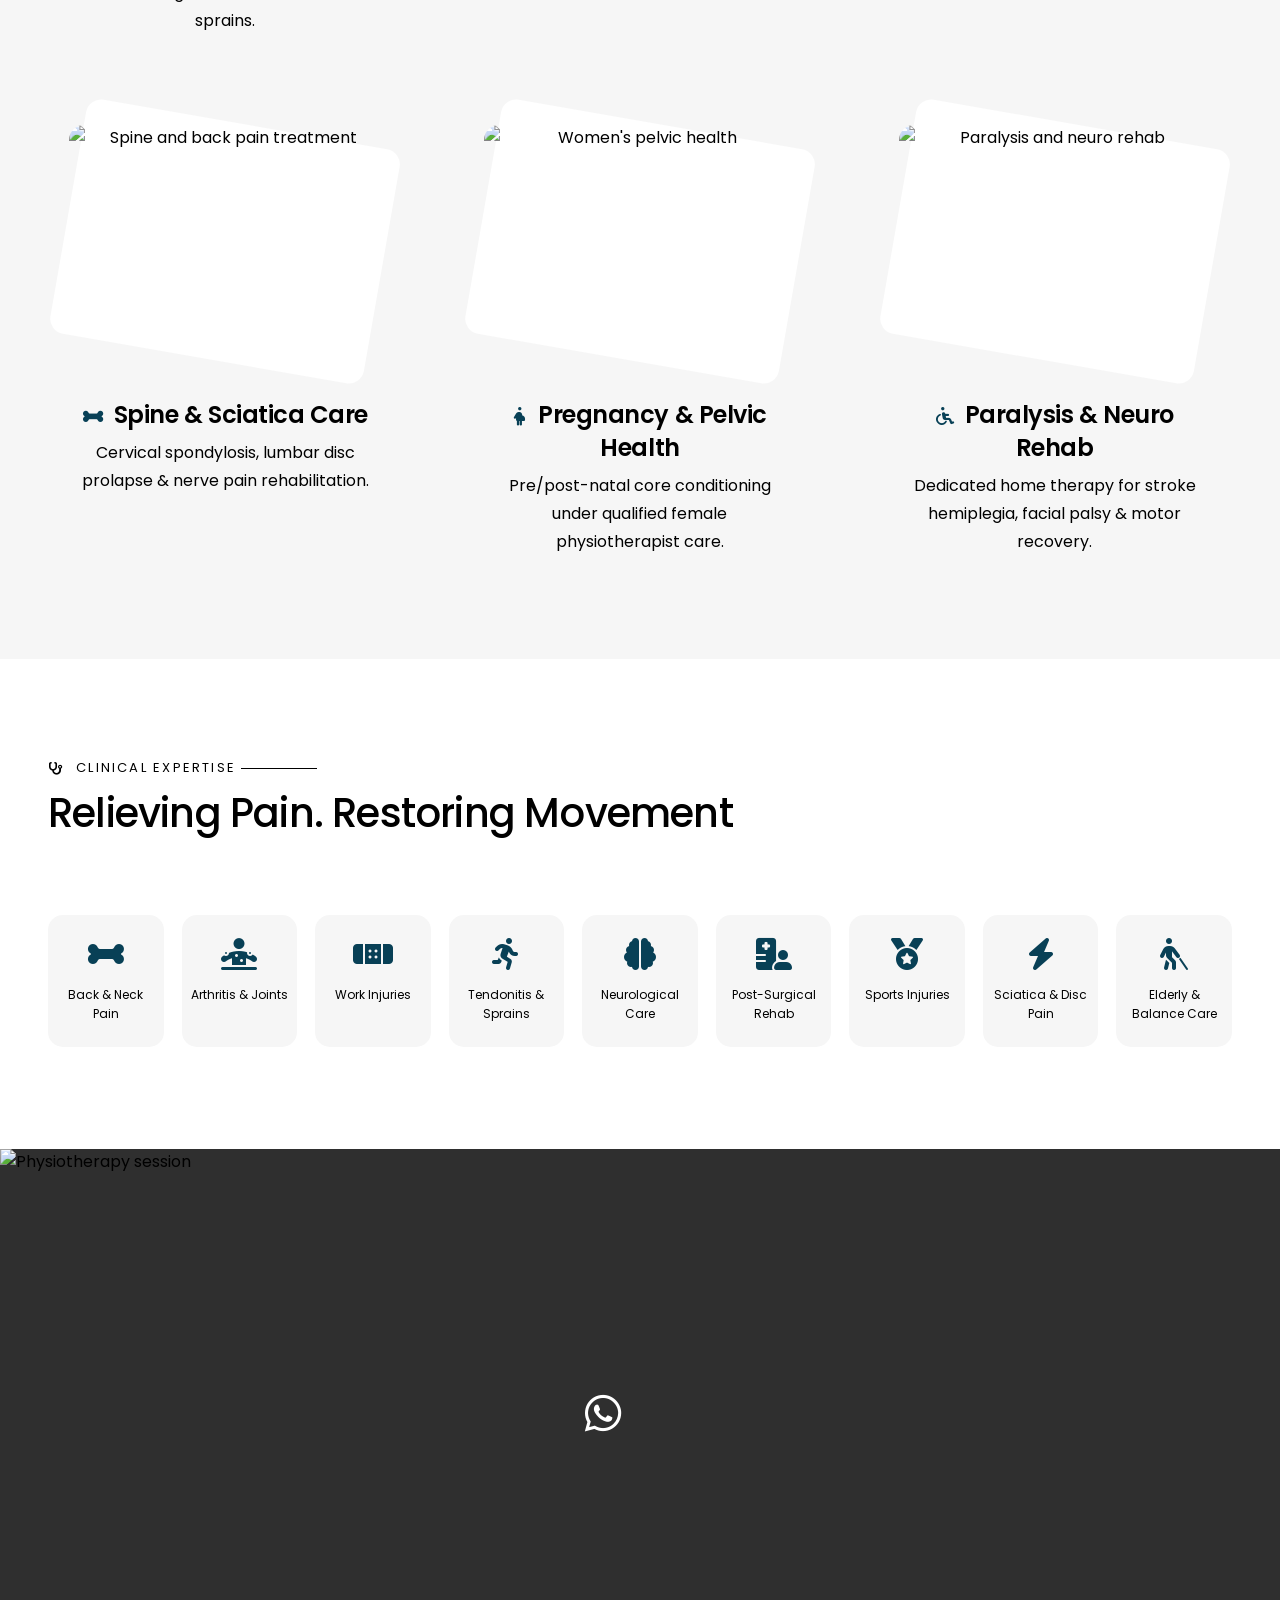
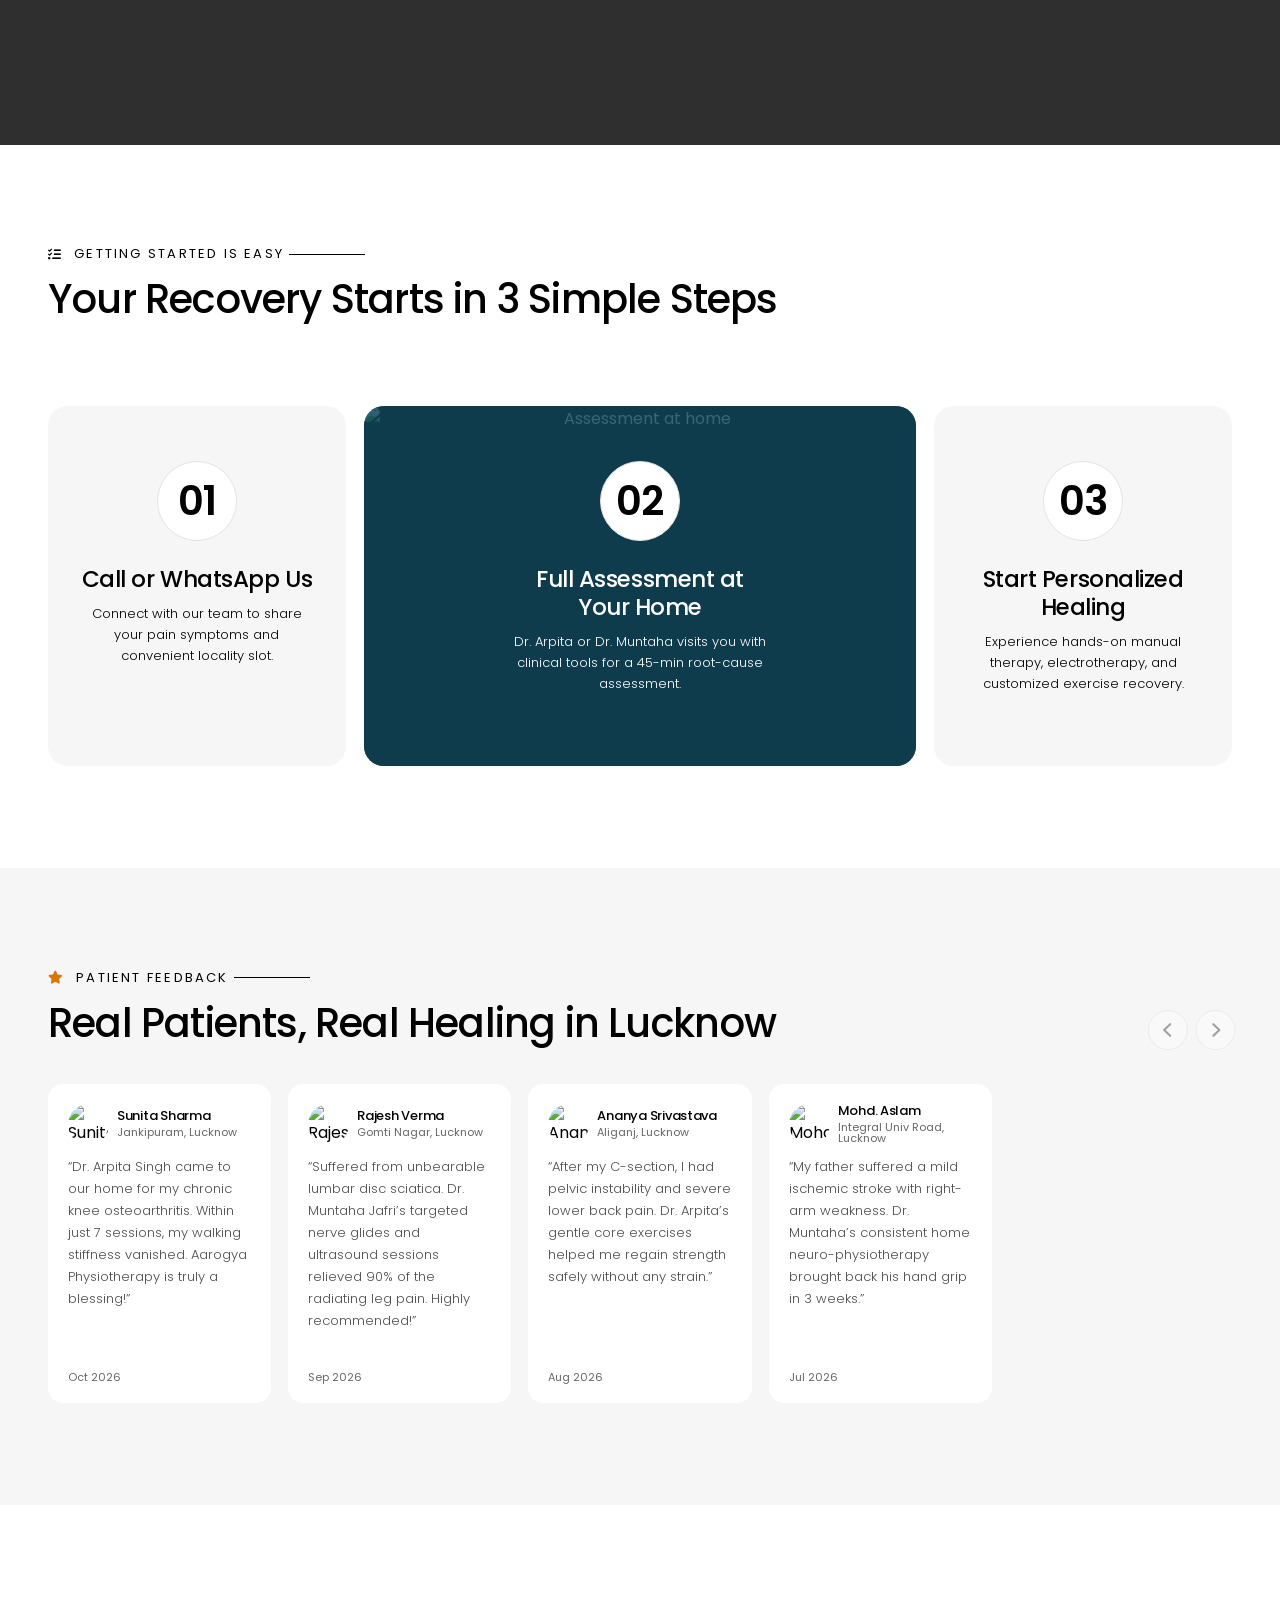
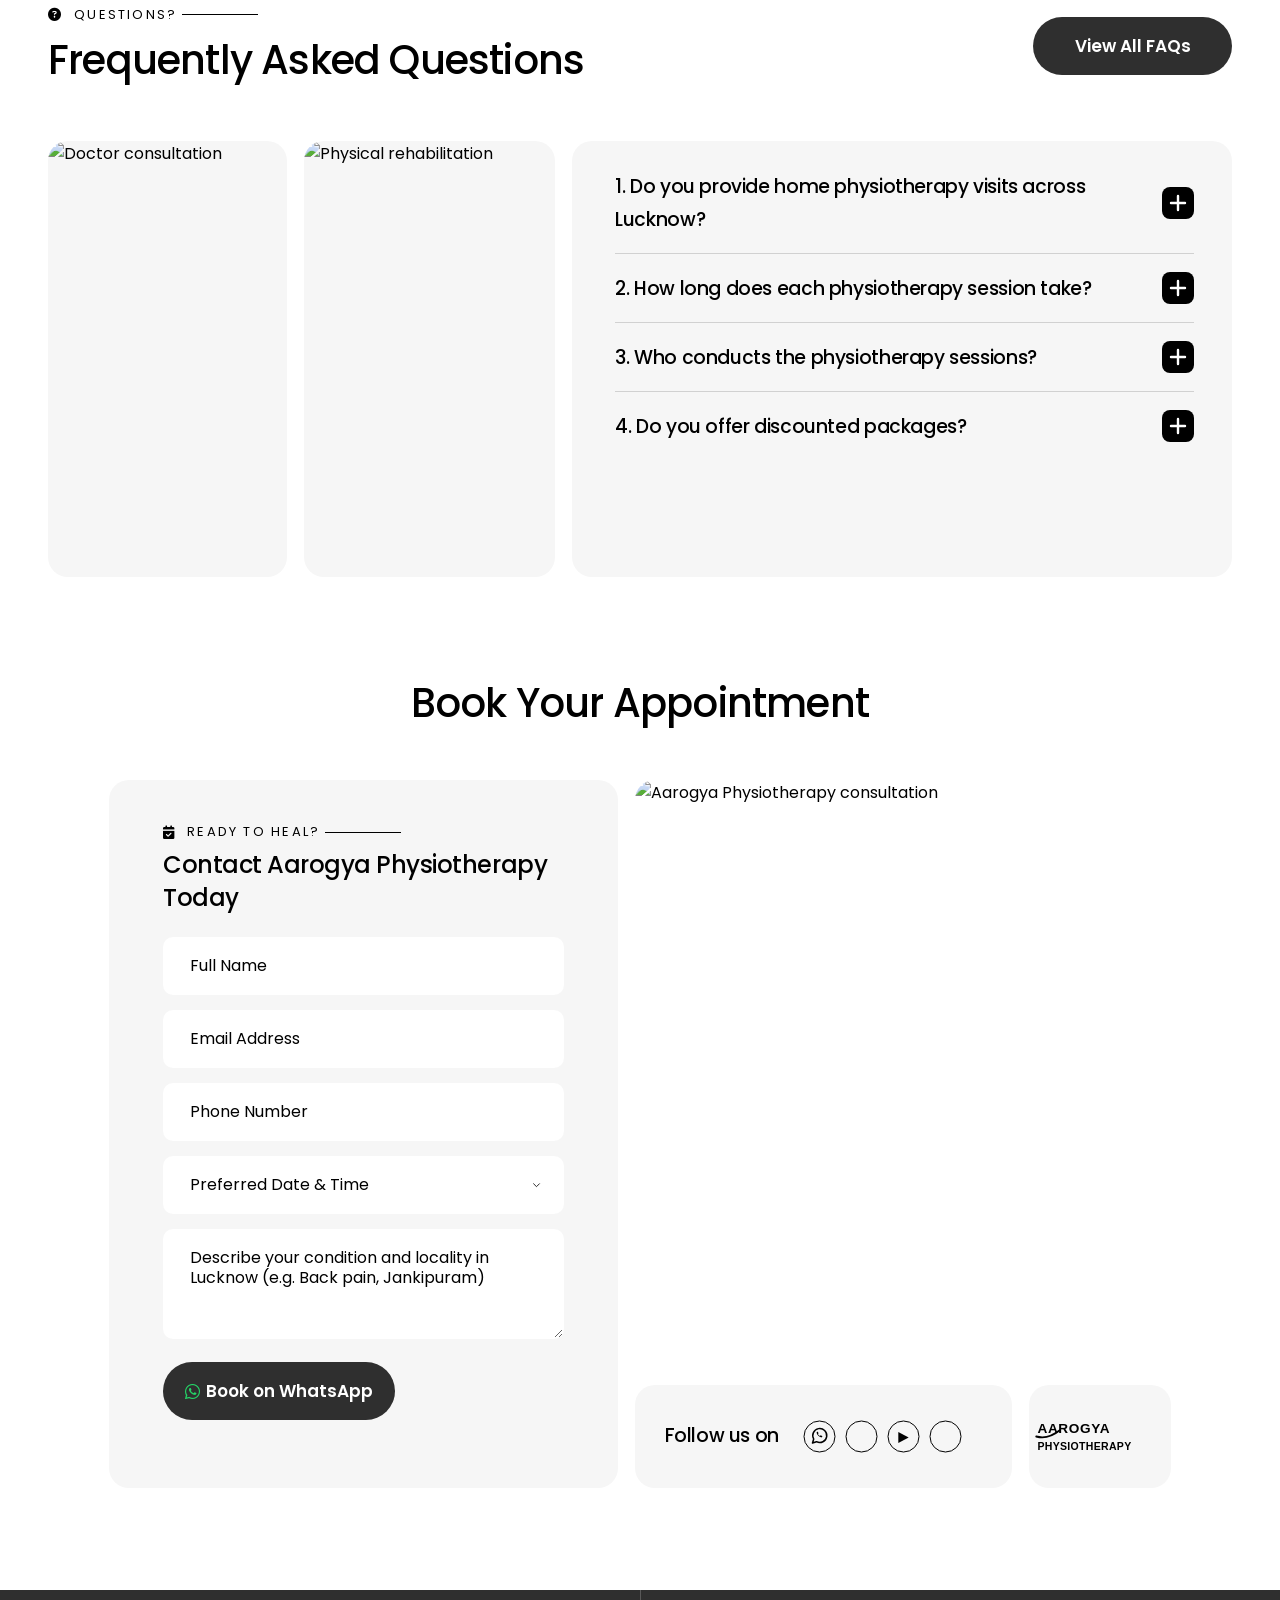
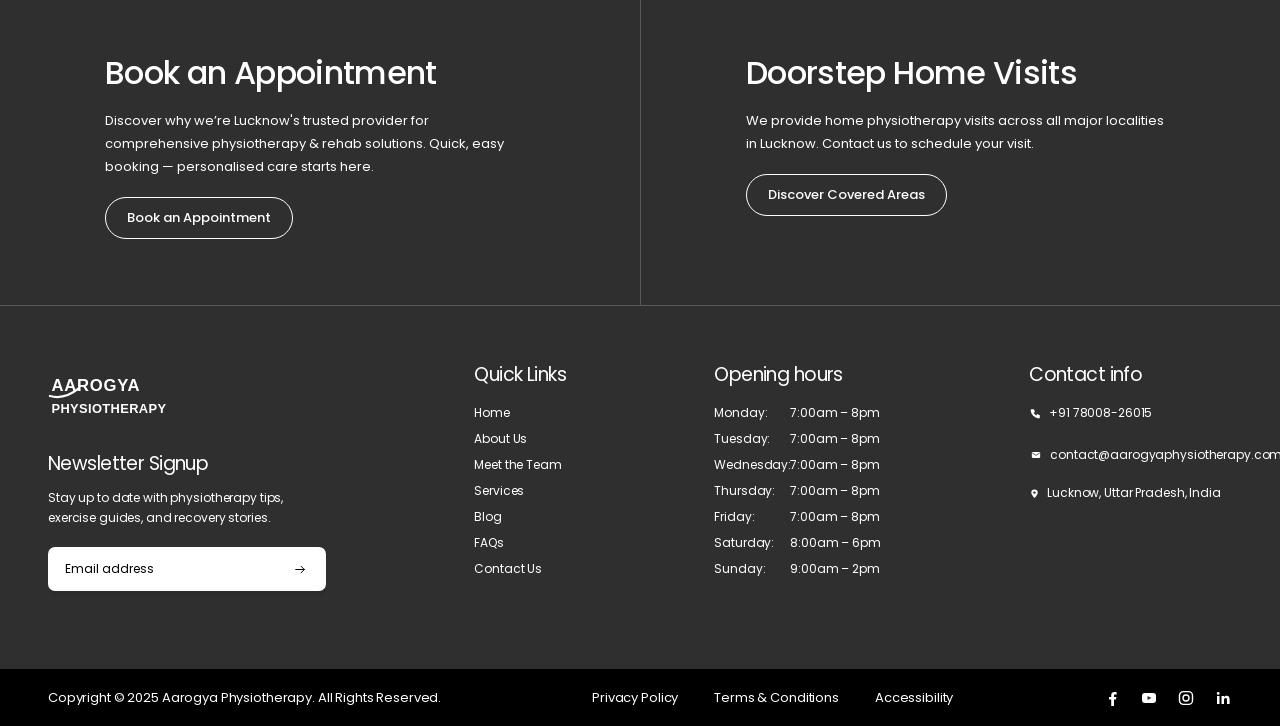
==== commit 805a4d44: "feat: add Arpita Singh practice videos Co-authored-by: Copilot <223556219+Copilot@users.noreply.gith" ====
--- a/index.html
+++ b/index.html
@@ -106,6 +106,63 @@
   </div>
 </section>
 
+<!-- ====== DR. ARPITA SINGH ====== -->
+<section class="section arpita-feature" id="arpita-singh">
+  <div class="container">
+    <div class="arpita-feature__intro">
+      <div class="arpita-feature__photos" aria-label="Dr. Arpita Singh">
+        <img class="arpita-feature__portrait" src="assets/WhatsApp Image 2026-10-14 at 9.50.07 PM.jpeg" alt="Dr. Arpita Singh, physiotherapist" width="1280" height="1280" loading="lazy">
+      </div>
+      <div class="arpita-feature__text">
+        <p class="eyebrow">Meet your physiotherapist</p>
+        <h2 class="display">Dr. Arpita Singh</h2>
+        <p class="arpita-feature__role">Senior Physiotherapist <span aria-hidden="true">·</span> Musculoskeletal &amp; Sports Rehab</p>
+        <p class="lead muted">Personalised physiotherapy focused on helping you move more comfortably and confidently. Explore moments from our practice and get to know the care behind every session.</p>
+        <a class="btn btn--dark" href="https://wa.me/917800826015?text=Hi%2C%20I%27d%20like%20to%20book%20a%20session%20with%20Dr.%20Arpita%20Singh." target="_blank" rel="noopener">Book with Dr. Arpita</a>
+      </div>
+    </div>
+    <div class="arpita-feature__videos">
+      <div class="arpita-feature__videos-head">
+        <div class="section-head">
+          <p class="eyebrow">From our practice</p>
+          <h3 class="h2">A closer look at physiotherapy care</h3>
+        </div>
+        <p class="muted">Muted clips, playing on repeat.</p>
+      </div>
+      <div class="arpita-video-grid">
+        <figure class="arpita-video">
+          <video autoplay loop muted preload="auto" playsinline width="478" height="269" aria-label="Physiotherapy video recorded at 9:50:03 PM">
+            <source src="assets/WhatsApp Video 2026-10-14 at 9.50.03 PM.mp4" type="video/mp4">
+            Your browser does not support video playback.
+          </video>
+          <figcaption>Practice moments <span>01</span></figcaption>
+        </figure>
+        <figure class="arpita-video">
+          <video autoplay loop muted preload="auto" playsinline width="478" height="850" aria-label="Physiotherapy video recorded at 9:50:04 PM">
+            <source src="assets/WhatsApp Video 2026-10-14 at 9.50.04 PM.mp4" type="video/mp4">
+            Your browser does not support video playback.
+          </video>
+          <figcaption>Practice moments <span>02</span></figcaption>
+        </figure>
+        <figure class="arpita-video">
+          <video autoplay loop muted preload="auto" playsinline width="478" height="850" aria-label="Physiotherapy video recorded at 9:50:042 PM">
+            <source src="assets/WhatsApp Video 2026-10-14 at 9.50.042 PM.mp4" type="video/mp4">
+            Your browser does not support video playback.
+          </video>
+          <figcaption>Practice moments <span>03</span></figcaption>
+        </figure>
+        <figure class="arpita-video">
+          <video autoplay loop muted preload="auto" playsinline width="478" height="850" aria-label="Physiotherapy video recorded at 9:50:05 PM">
+            <source src="assets/WhatsApp Video 2026-10-14 at 9.50.05 PM.mp4" type="video/mp4">
+            Your browser does not support video playback.
+          </video>
+          <figcaption>Practice moments <span>04</span></figcaption>
+        </figure>
+      </div>
+    </div>
+  </div>
+</section>
+
 <!-- ====== SERVICES PREVIEW ====== -->
 <section class="section section--grey">
   <div class="container">
--- a/css/style.css
+++ b/css/style.css
@@ -138,7 +138,7 @@
 }
 .logo { display: block; flex: none; }
 .logo__mark {
-  display: block; width: 130px; height: 54px; background: var(--white);
+  display: block; width: 160px; height: 54px; background: var(--white);
   -webkit-mask: url("../assets/img/logo-mask.svg") no-repeat center / contain;
           mask: url("../assets/img/logo-mask.svg") no-repeat center / contain;
 }
@@ -191,7 +191,7 @@
     backdrop-filter: none;
   }
   .menu-toggle { display: block; z-index: 960; }
-  .logo__mark { width: 104px; height: 42px; }
+  .logo__mark { width: 136px; height: 46px; }
 
   .nav-group {
     position: fixed; top: 0; right: 0; bottom: 0; z-index: 950;
@@ -766,7 +766,7 @@
   display: flex;
   align-items: center;
 }
-.hero--slider .hero__content { z-index: 3; width: min(804px, 100%); gap: 18px; padding-top: 0; }
+.hero--slider .hero__content { position: absolute; right: 0; bottom: 64px; left: 0; z-index: 3; width: min(804px, 100%); gap: 18px; padding-top: 0; }
 .hero--slider .hero__title { font-size: clamp(2.25rem, 5vw, 4rem); line-height: 1.1; font-weight: 600; letter-spacing: -0.03em; text-shadow: 0 2px 18px rgba(0, 0, 0, 0.24); }
 .hero--slider .hero__title span { display: block; }
 .hero--slider .hero__lead { max-width: 440px; font-size: 16px; line-height: 1.75; font-weight: 500; text-shadow: 0 1px 10px rgba(0, 0, 0, 0.4); }
@@ -809,7 +809,6 @@
               radial-gradient(circle at 50% 40%, rgba(10, 122, 158, 0.18) 0%, transparent 60%);
   z-index: 1;
 }
-.hero--slider .hero__content .btn { position: relative; top: 20px; }
 @media (max-width: 900px) {
   .hero--slider { min-height: 640px; }
 }
@@ -825,7 +824,7 @@
   .hero--slider .hero__content .eyebrow { justify-content: center; font-size: 10px; letter-spacing: 1.5px; }
   .hero--slider .hero__title { font-size: clamp(2.2rem, 10vw, 3rem); }
   .hero--slider .hero__lead { max-width: 320px; font-size: 14px; line-height: 1.7; }
-  .hero--slider .hero__content .btn { top: 16px; }
+  .hero--slider .hero__content { bottom: 40px; }
 }
 
   /* Home-page marquee */
@@ -1231,3 +1230,122 @@
     height: 26px !important;
   }
 }
+
+/* =========================================================
+   Home — Dr. Arpita Singh feature
+   ========================================================= */
+.arpita-feature {
+  overflow: hidden;
+  background: var(--grey);
+}
+.arpita-feature__intro {
+  display: grid;
+  grid-template-columns: minmax(0, 1fr) minmax(0, 0.95fr);
+  align-items: center;
+  gap: clamp(40px, 8vw, 112px);
+}
+.arpita-feature__photos {
+  position: relative;
+  min-height: clamp(380px, 44vw, 520px);
+  isolation: isolate;
+}
+.arpita-feature__portrait {
+  position: absolute;
+  top: 0;
+  left: 0;
+  width: 100%;
+  height: 100%;
+  border-radius: var(--r-lg);
+  object-fit: cover;
+  object-position: center 25%;
+}
+.arpita-feature__text {
+  display: flex;
+  flex-direction: column;
+  align-items: flex-start;
+  gap: 18px;
+}
+.arpita-feature__text .eyebrow { color: var(--teal); }
+.arpita-feature__role {
+  color: var(--teal);
+  font-size: 15px;
+  font-weight: 600;
+  line-height: 24px;
+}
+.arpita-feature__text .lead { max-width: 520px; }
+.arpita-feature__text .btn { margin-top: 4px; }
+.arpita-feature__videos {
+  margin-top: clamp(56px, 8vw, 96px);
+  padding: clamp(28px, 5vw, 56px);
+  border-radius: var(--r-lg);
+  color: var(--white);
+  background: var(--teal);
+}
+.arpita-feature__videos .eyebrow { color: var(--white); }
+.arpita-feature__videos-head {
+  display: flex;
+  align-items: flex-end;
+  justify-content: space-between;
+  gap: 24px;
+  margin-bottom: 28px;
+}
+.arpita-feature__videos-head .section-head { gap: 10px; }
+.arpita-feature__videos-head > p {
+  color: rgba(255, 255, 255, 0.82);
+  font-size: 14px;
+  line-height: 22px;
+}
+.arpita-video-grid {
+  display: grid;
+  grid-template-columns: repeat(2, minmax(0, 292px));
+  justify-content: center;
+  gap: 24px;
+}
+.arpita-video:first-child {
+  grid-column: 1 / -1;
+  width: min(100%, 478px);
+  margin-inline: auto;
+}
+.arpita-video {
+  min-width: 0;
+  overflow: hidden;
+  border-radius: var(--r-md);
+  background: var(--white);
+  box-shadow: 0 12px 32px rgba(0, 0, 0, 0.2);
+}
+.arpita-video video {
+  display: block;
+  width: 100%;
+  height: auto;
+  aspect-ratio: 9 / 16;
+  object-fit: contain;
+  background: var(--charcoal);
+}
+.arpita-video:first-child video { aspect-ratio: 16 / 9; }
+.arpita-video figcaption {
+  display: flex;
+  justify-content: space-between;
+  gap: 8px;
+  padding: 13px 15px;
+  color: var(--charcoal);
+  font-size: 12px;
+  font-weight: 500;
+  line-height: 18px;
+}
+.arpita-video figcaption span { color: var(--teal); }
+
+@media (max-width: 900px) {
+  .arpita-feature__intro { gap: 40px; }
+  .arpita-feature__photos { min-height: clamp(340px, 48vw, 440px); }
+}
+
+@media (max-width: 600px) {
+  .arpita-feature__intro { grid-template-columns: minmax(0, 1fr); gap: 28px; }
+  .arpita-feature__photos { min-height: min(92vw, 380px); }
+  .arpita-feature__text { gap: 14px; }
+  .arpita-feature__text .btn { width: 100%; }
+  .arpita-feature__videos-head { align-items: flex-start; flex-direction: column; gap: 10px; }
+  .arpita-feature__videos { padding: 22px 16px; }
+  .arpita-video-grid { grid-template-columns: minmax(0, 1fr); gap: 18px; }
+  .arpita-video { width: min(100%, 478px); margin-inline: auto; }
+}
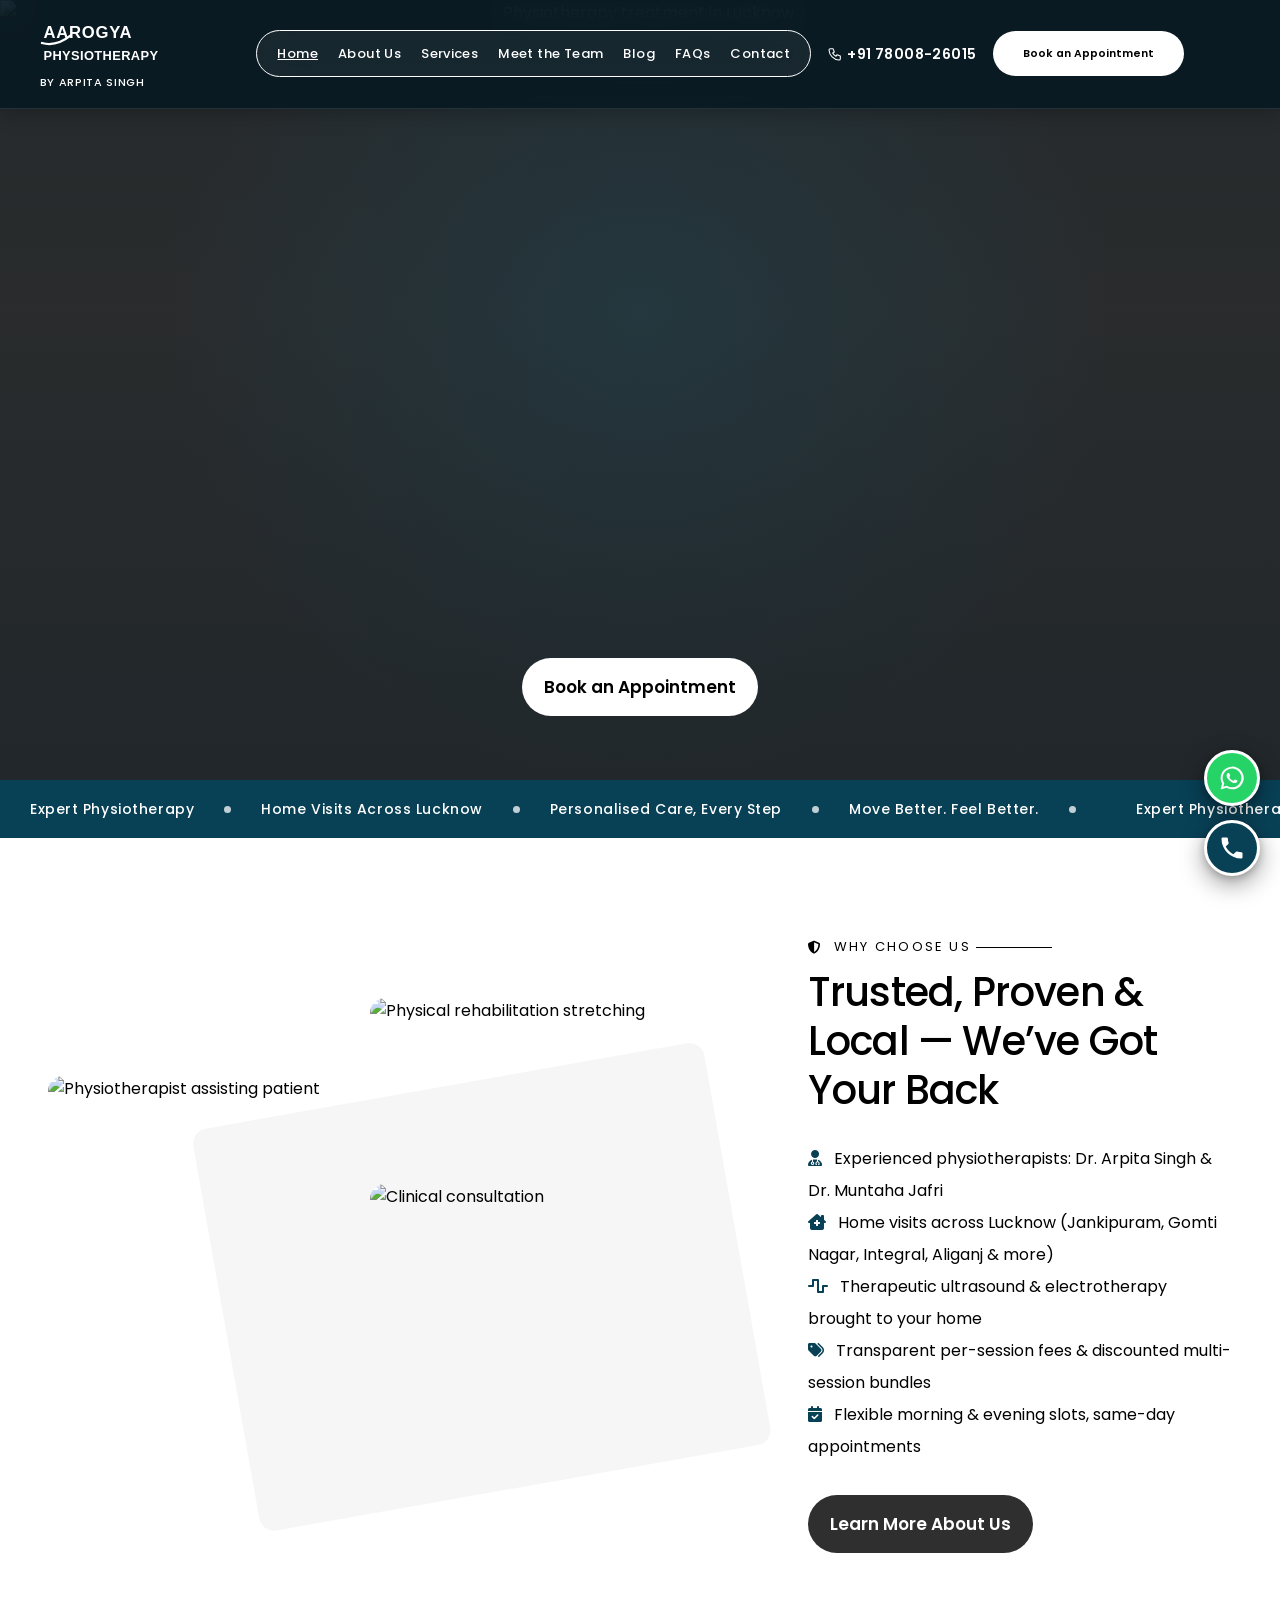
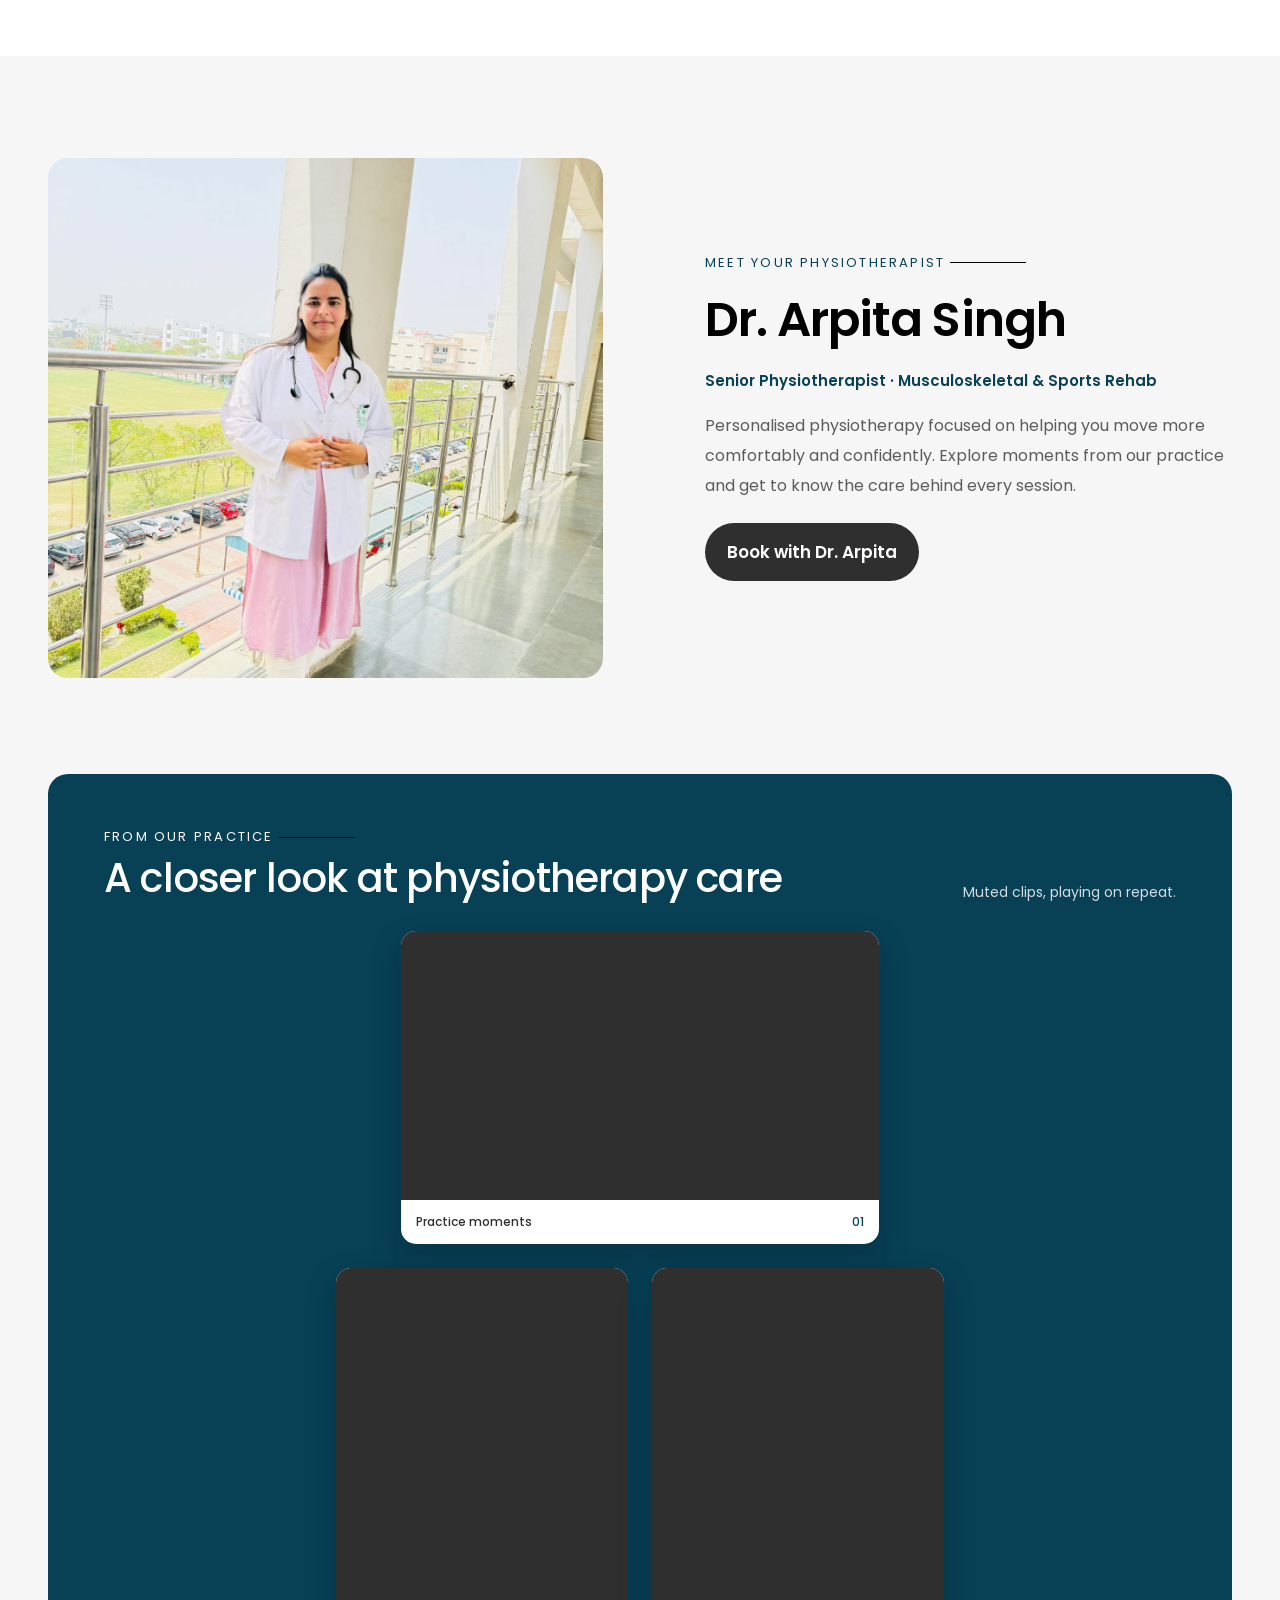
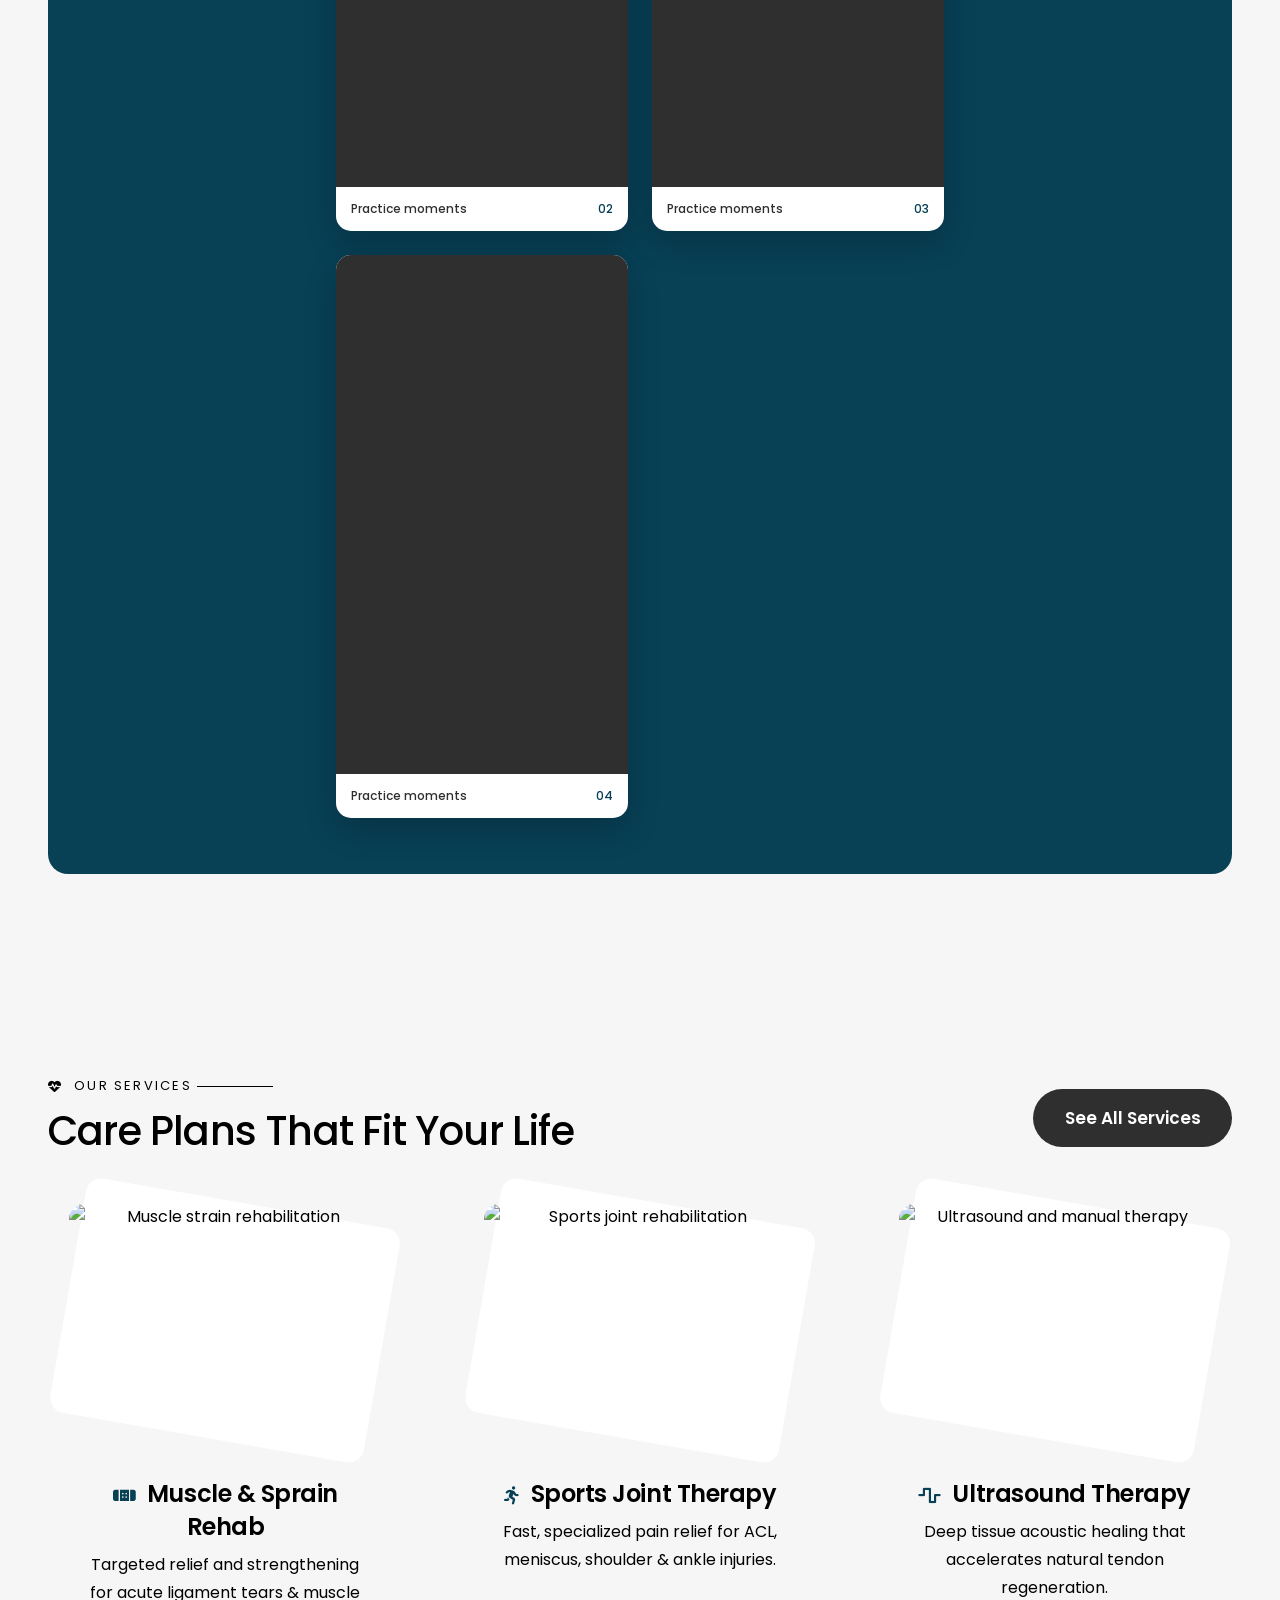
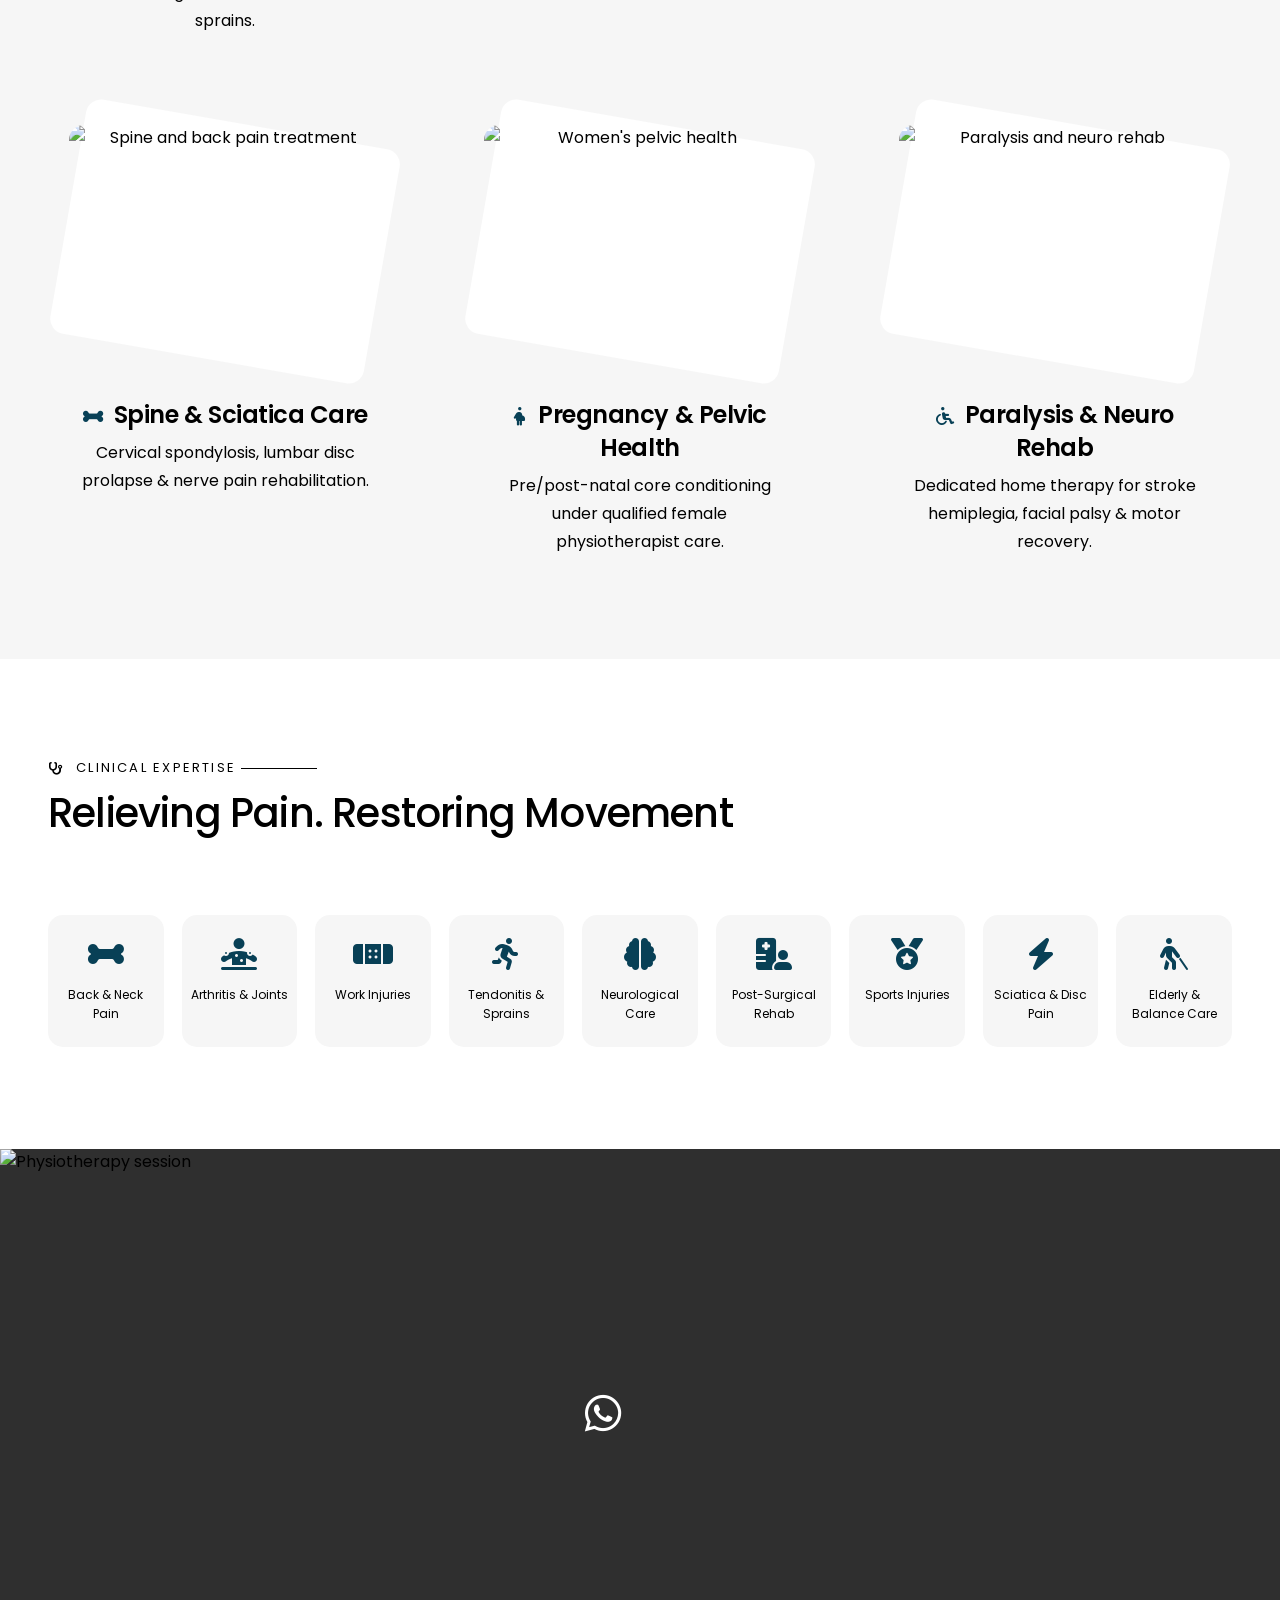
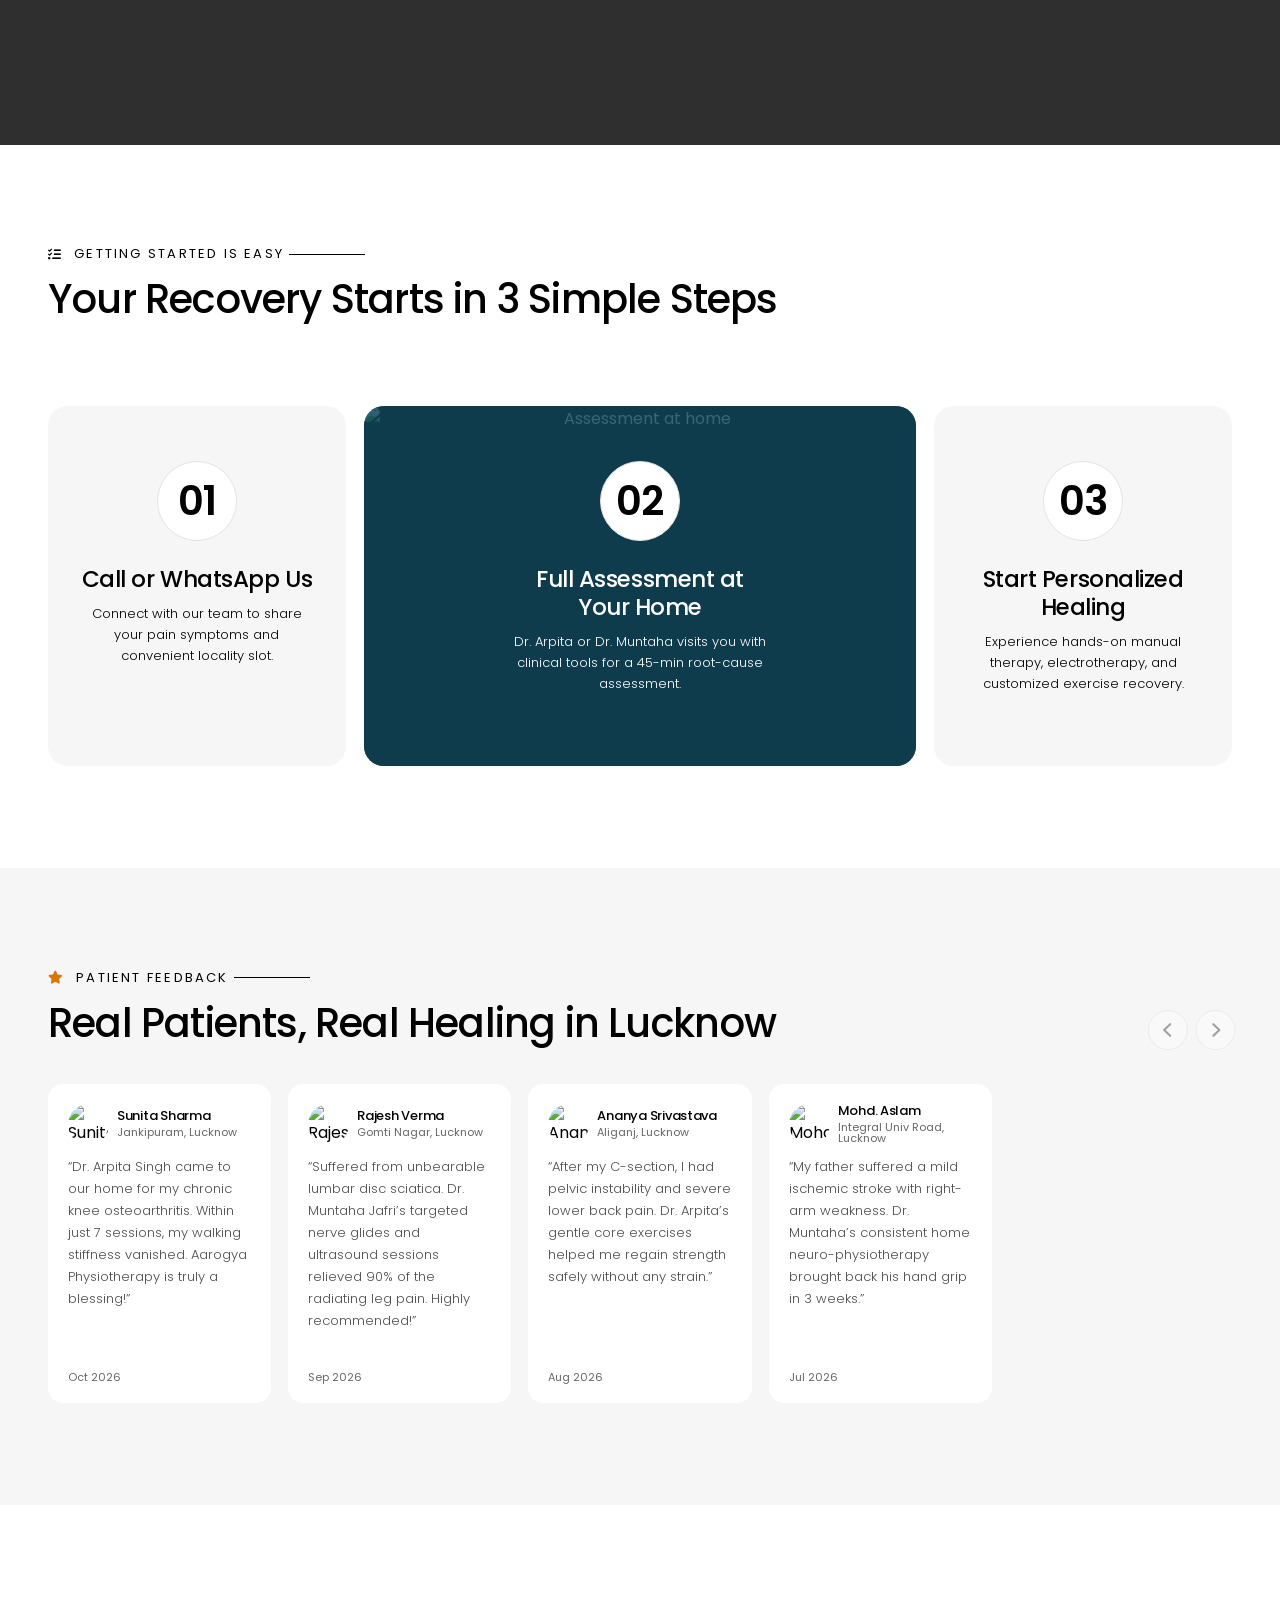
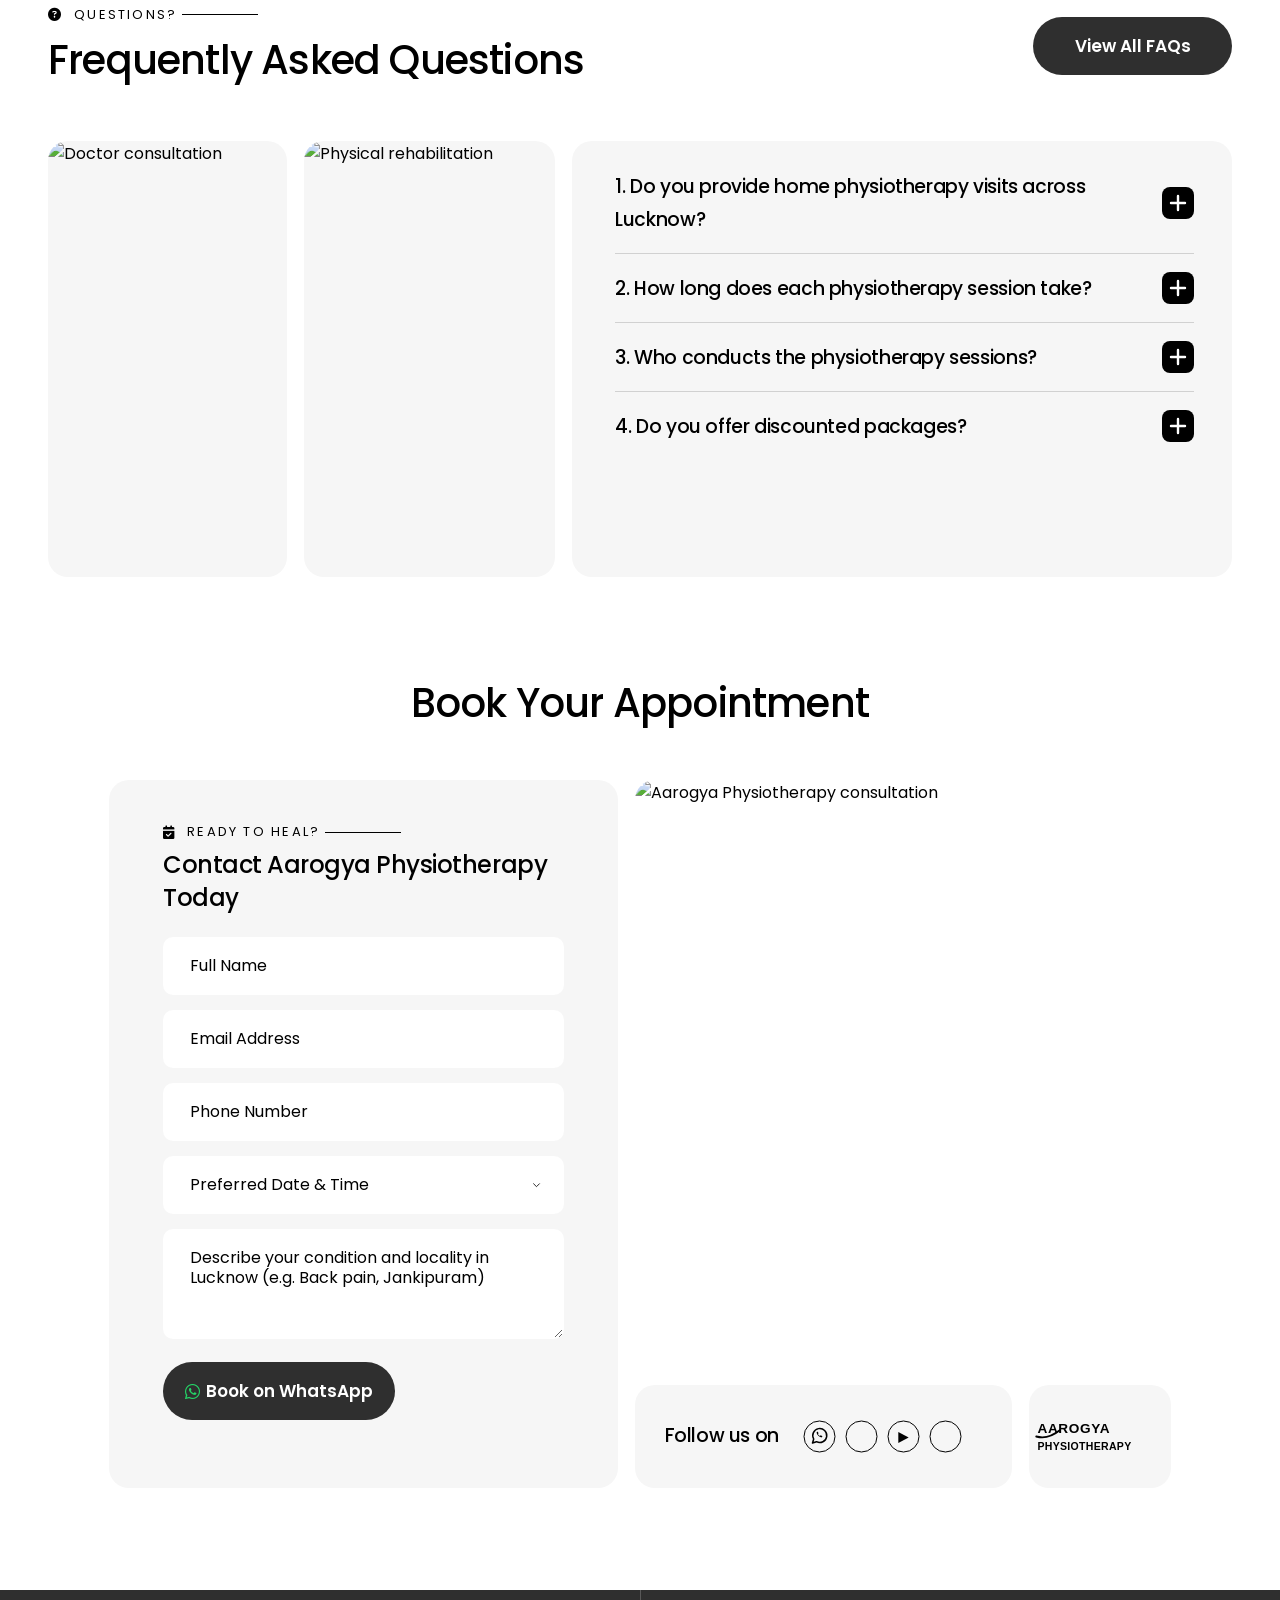
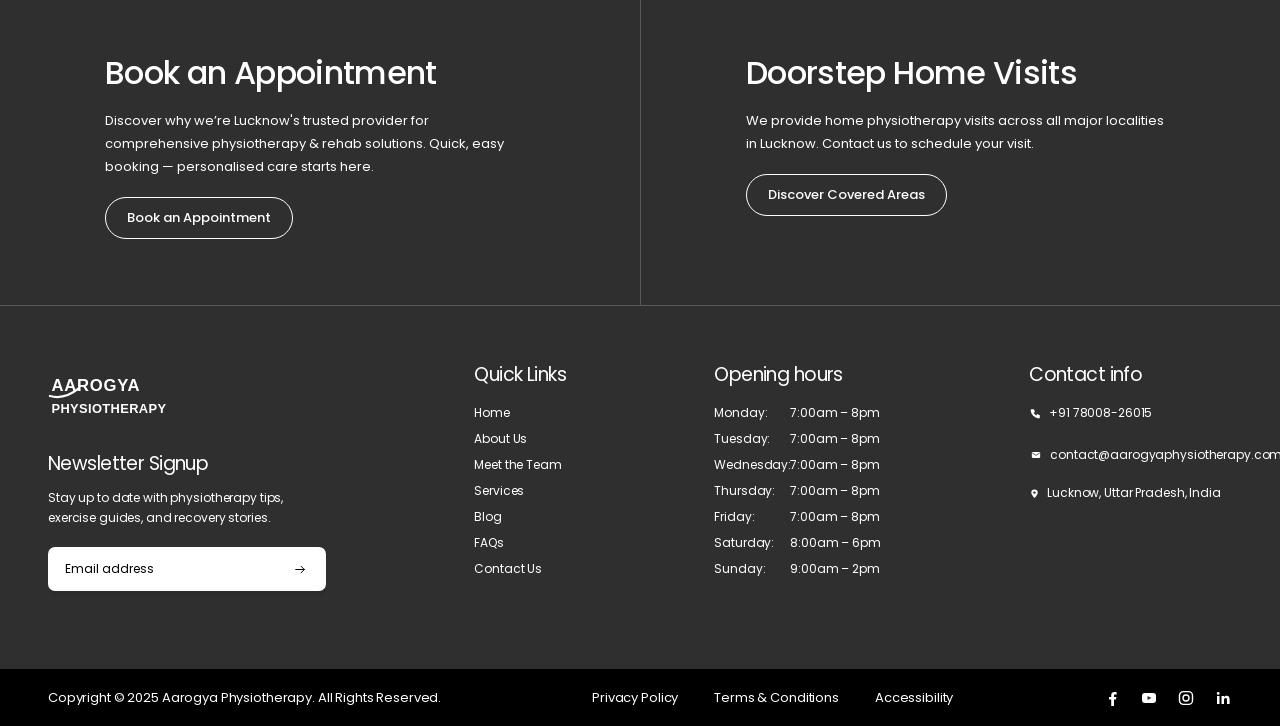
==== commit b63c7405: "feat(nav): add by Arpita Singh to logo" ====
--- a/index.html
+++ b/index.html
@@ -15,7 +15,7 @@
 <a class="sr-only" href="#main">Skip to content</a>
 <header class="site-header">
   <div class="site-header__inner">
-    <a class="logo" href="index.html" aria-label="Aarogya Physiotherapy — home"><span class="logo__mark"></span></a>
+    <a class="logo" href="index.html" aria-label="Aarogya Physiotherapy — home"><span class="logo__mark"></span><span class="logo__text">by Arpita Singh</span></a>
     <button class="menu-toggle" type="button" aria-expanded="false" aria-controls="site-menu" aria-label="Open menu"><span></span><span></span><span></span></button>
     <div class="nav-group" id="site-menu">
       <nav class="nav-pill" aria-label="Primary">
--- a/css/style.css
+++ b/css/style.css
@@ -136,12 +136,13 @@
   display: flex; align-items: center; justify-content: space-between;
   padding-inline: clamp(20px, 3.1vw, 45px);
 }
-.logo { display: block; flex: none; }
+.logo { display: flex; flex-direction: column; align-items: flex-start; flex: none; gap: 4px; }
 .logo__mark {
   display: block; width: 160px; height: 54px; background: var(--white);
   -webkit-mask: url("../assets/img/logo-mask.svg") no-repeat center / contain;
           mask: url("../assets/img/logo-mask.svg") no-repeat center / contain;
 }
+.logo__text { display: block; font-size: 11px; font-weight: 500; letter-spacing: 0.06em; text-transform: uppercase; color: var(--white); }
 
 .nav-group { display: flex; align-items: center; gap: 24px; margin-inline: auto; }
 .nav-pill {
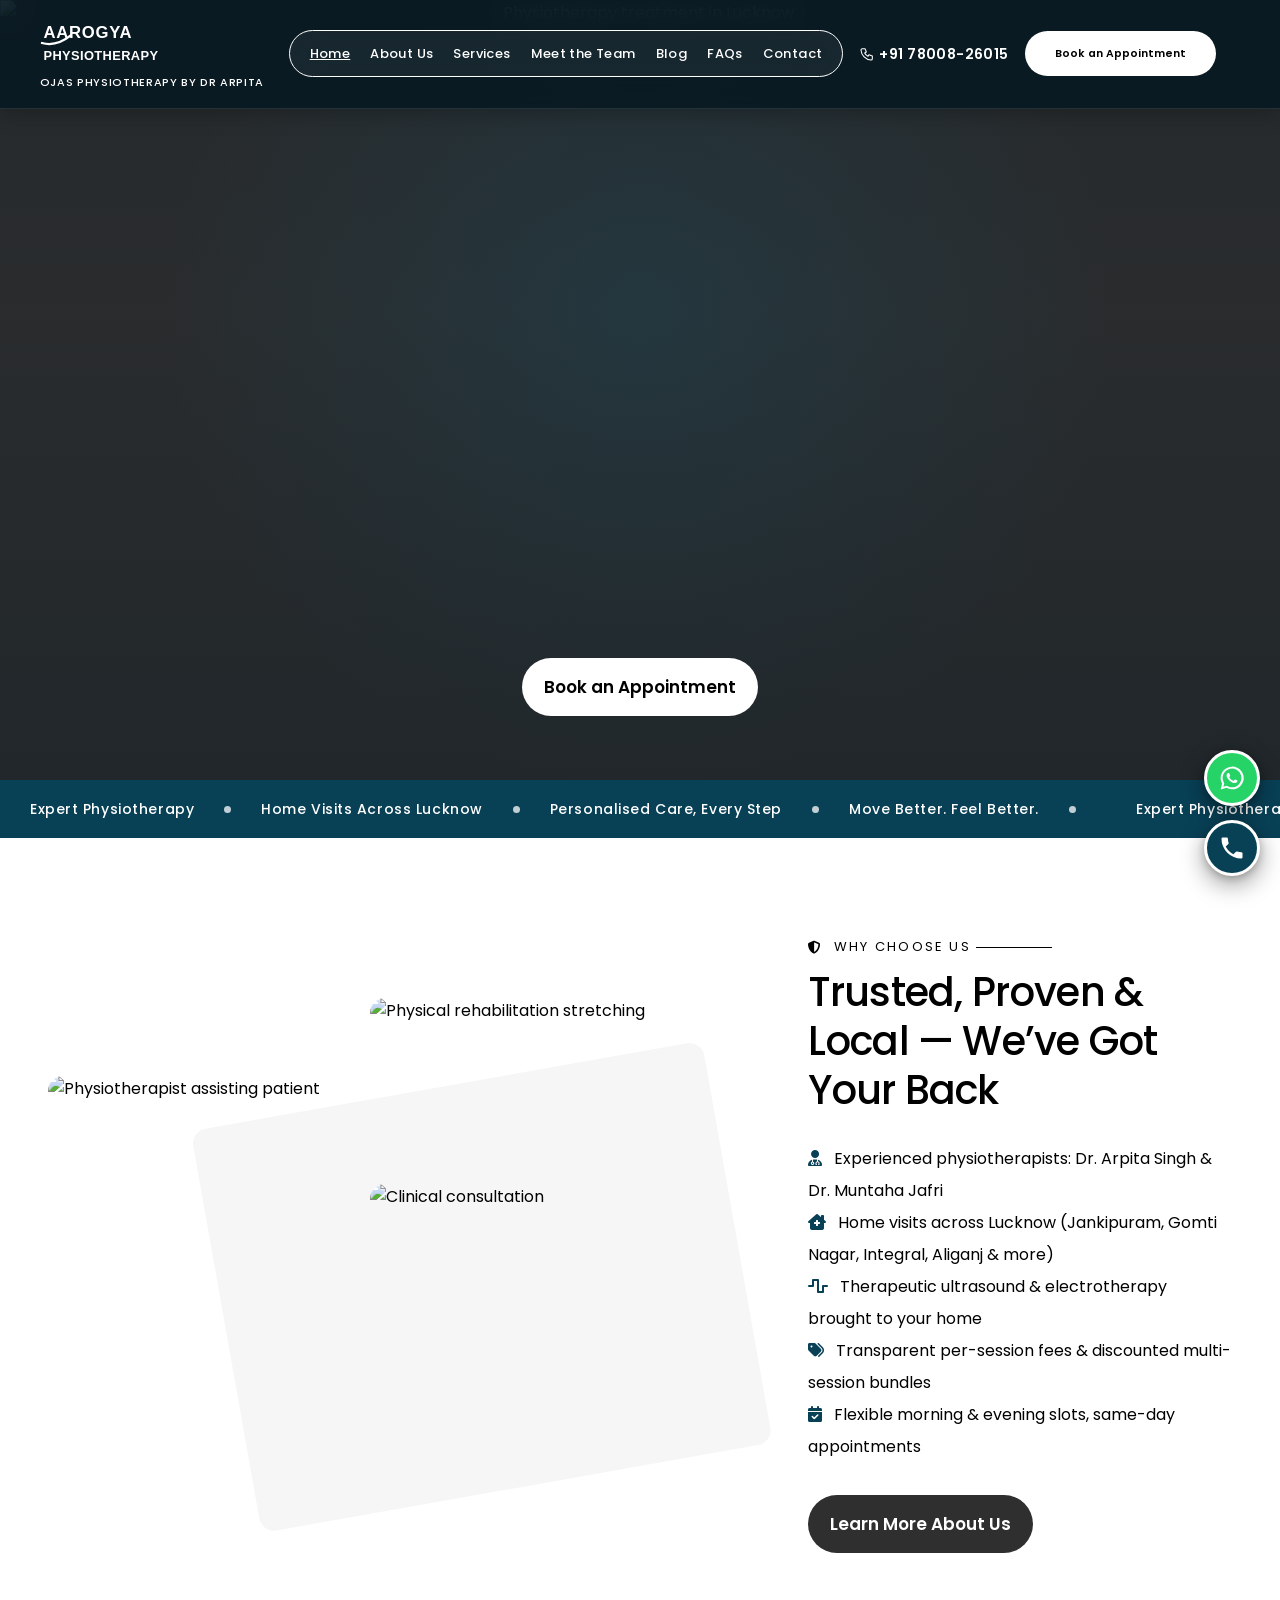
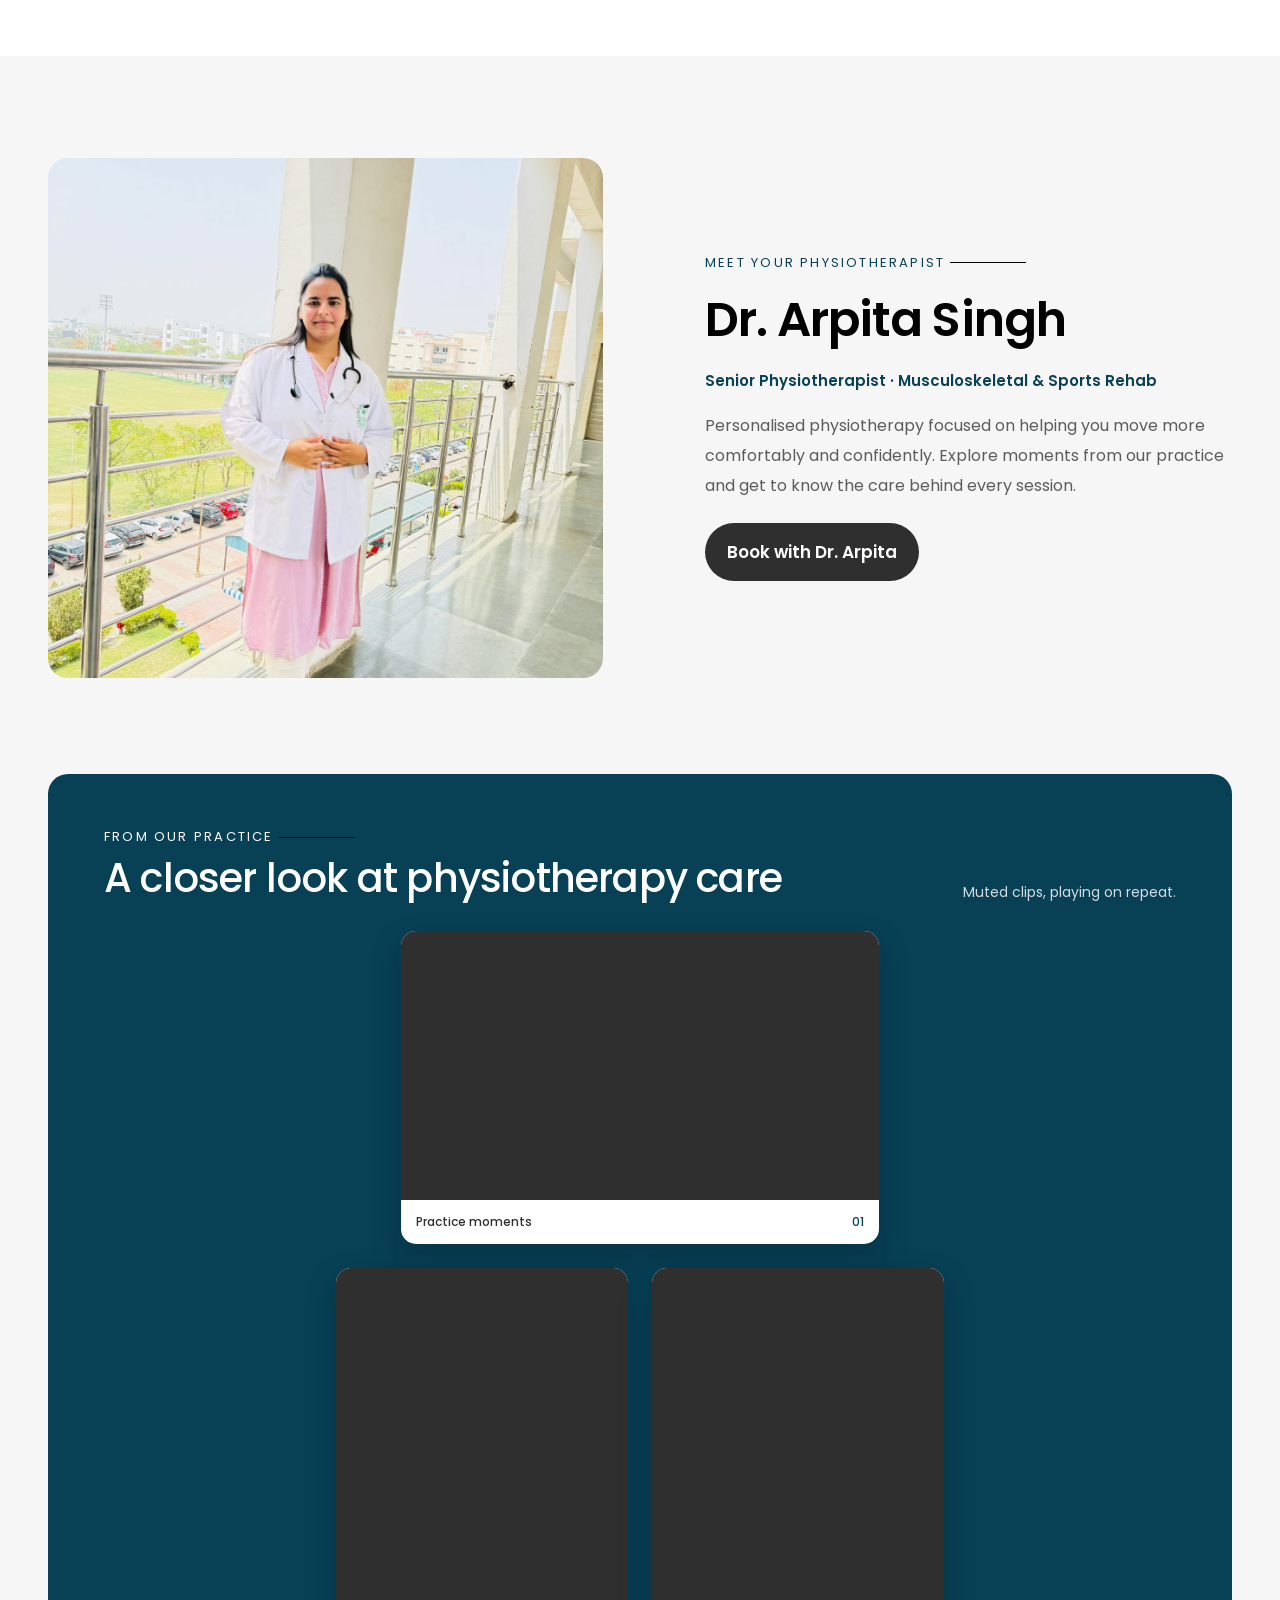
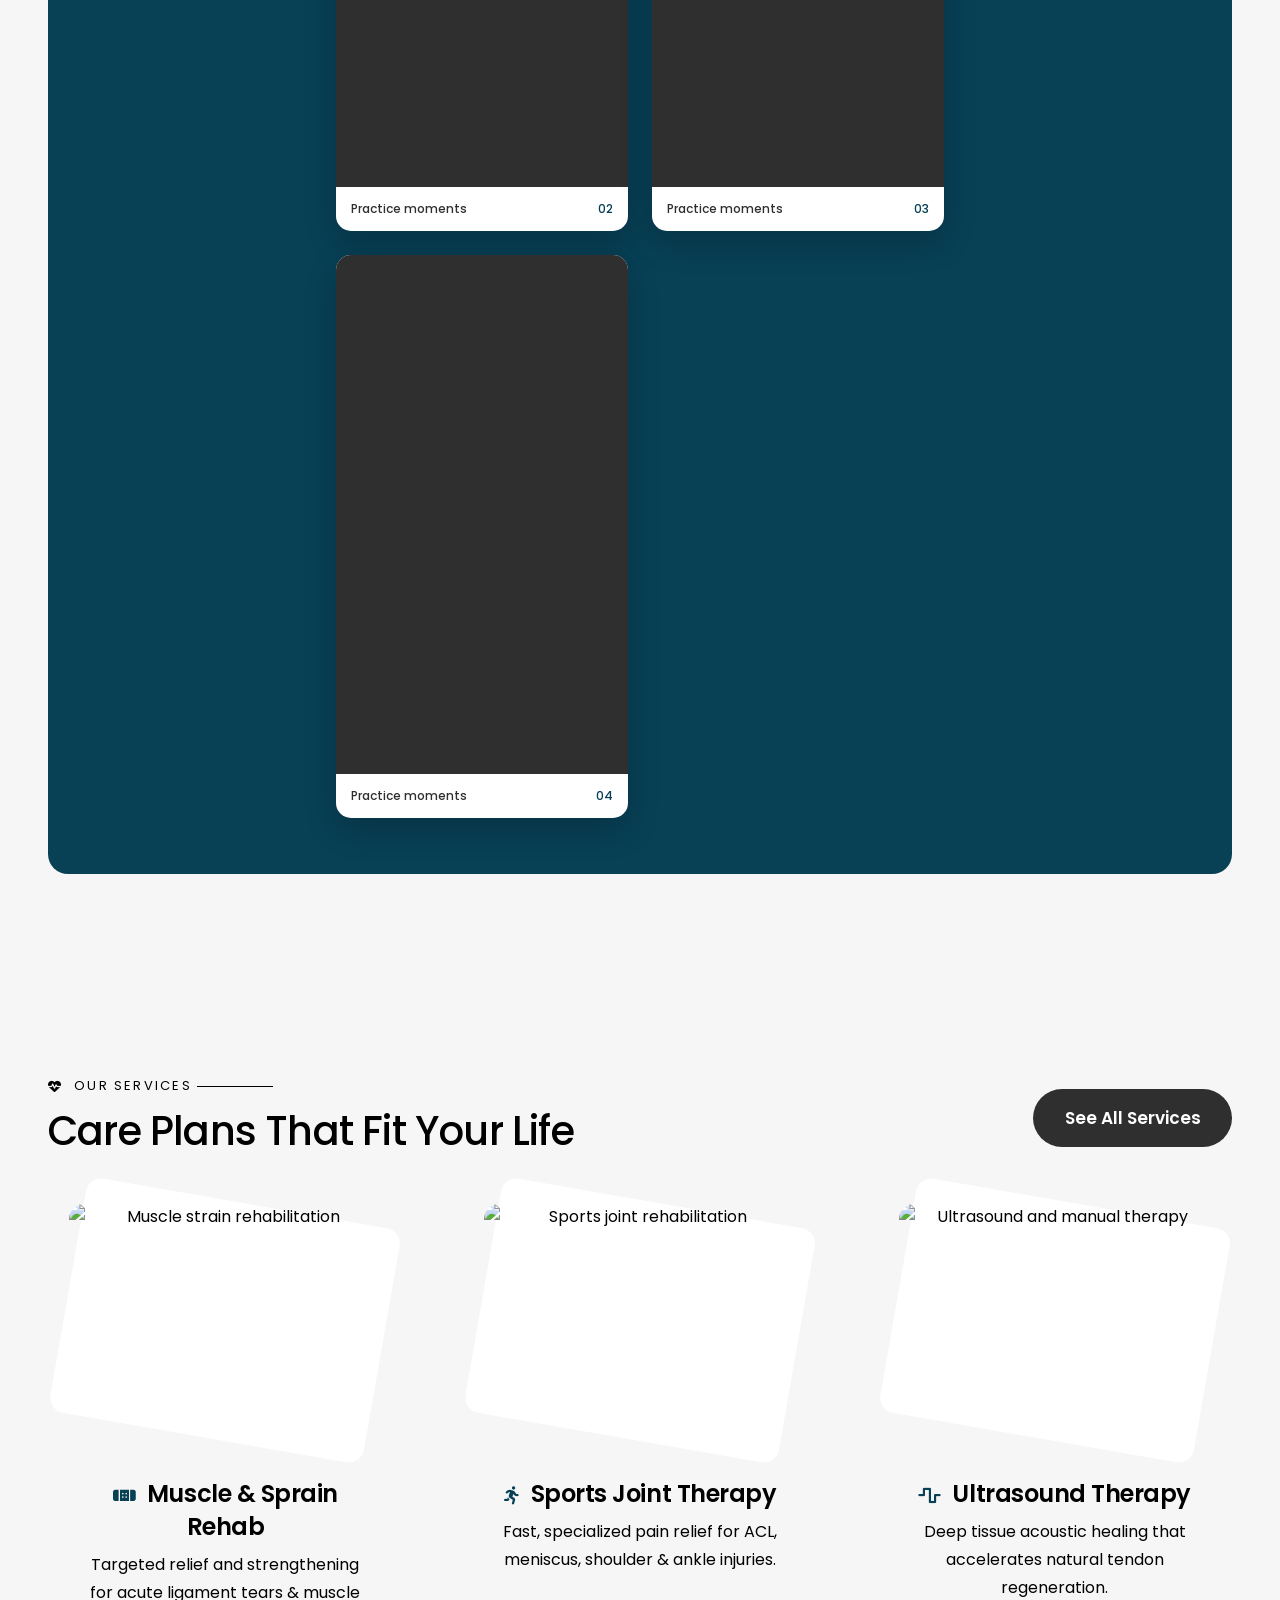
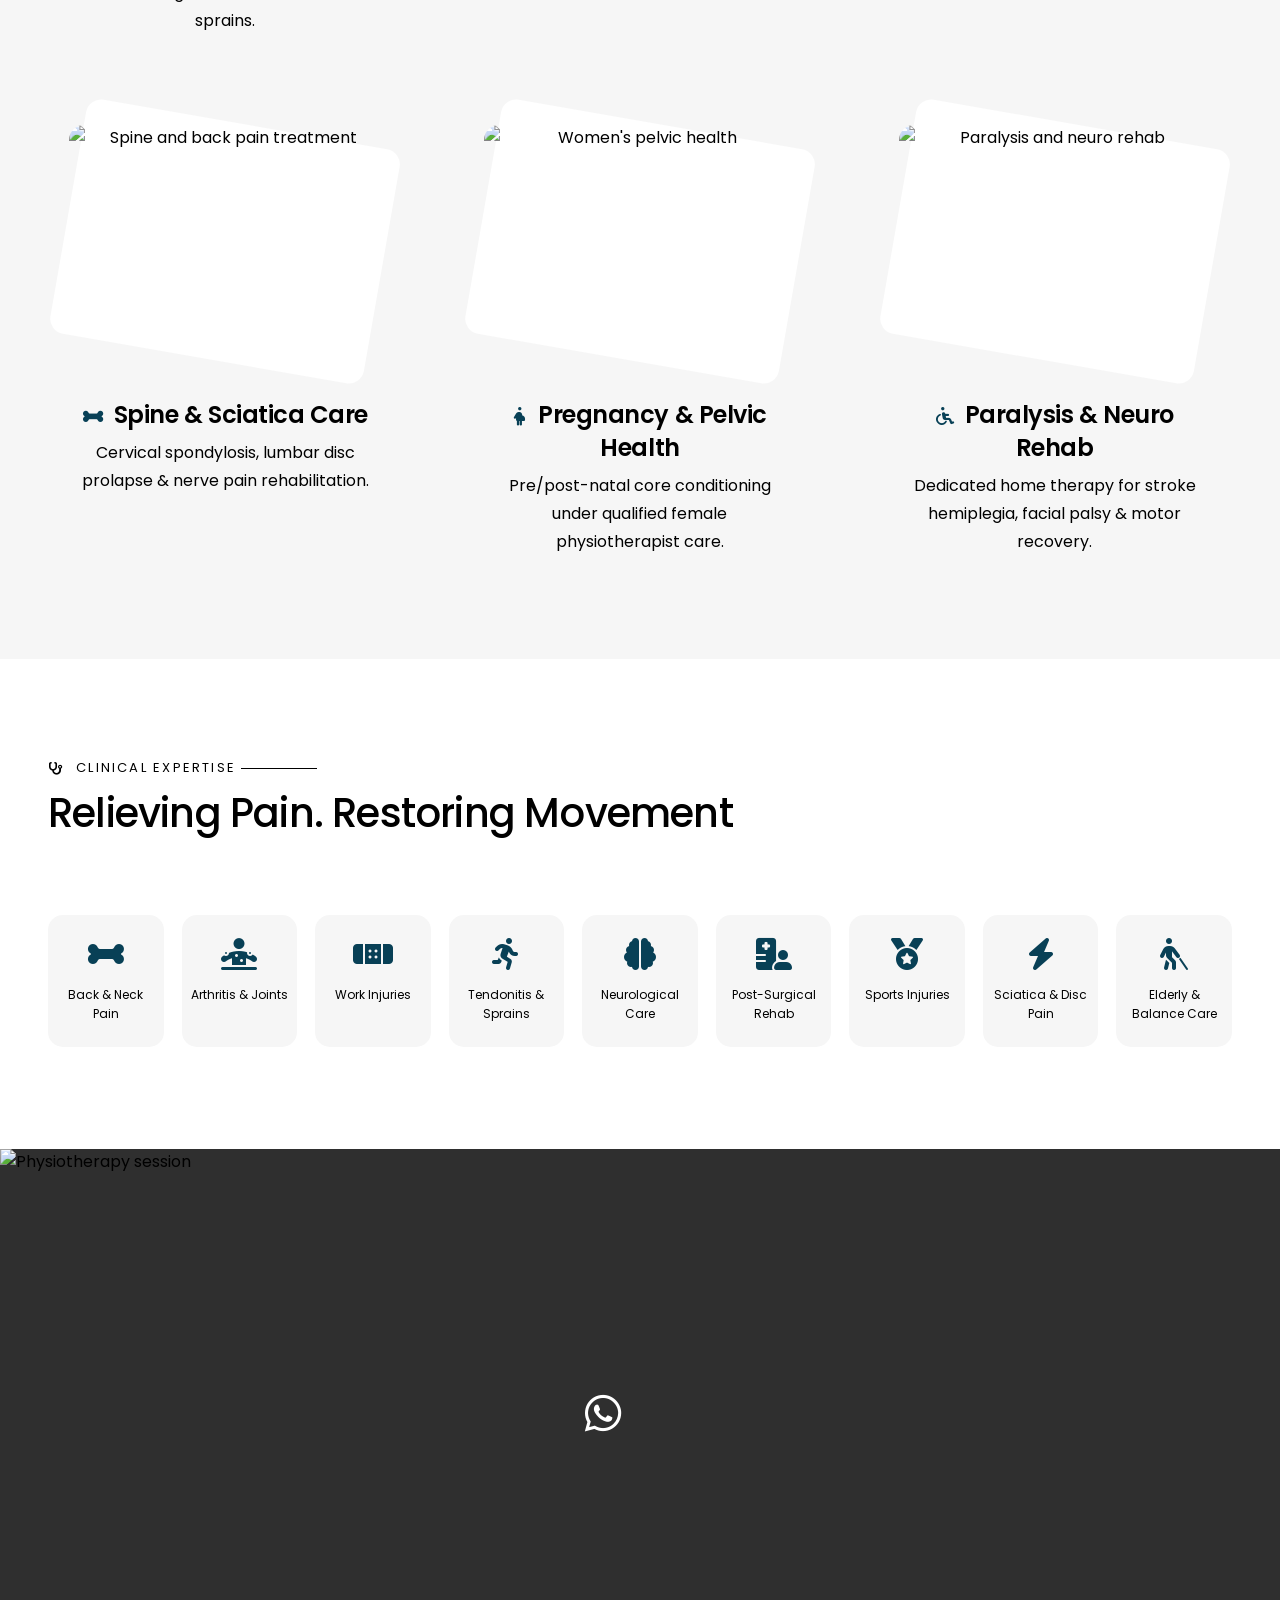
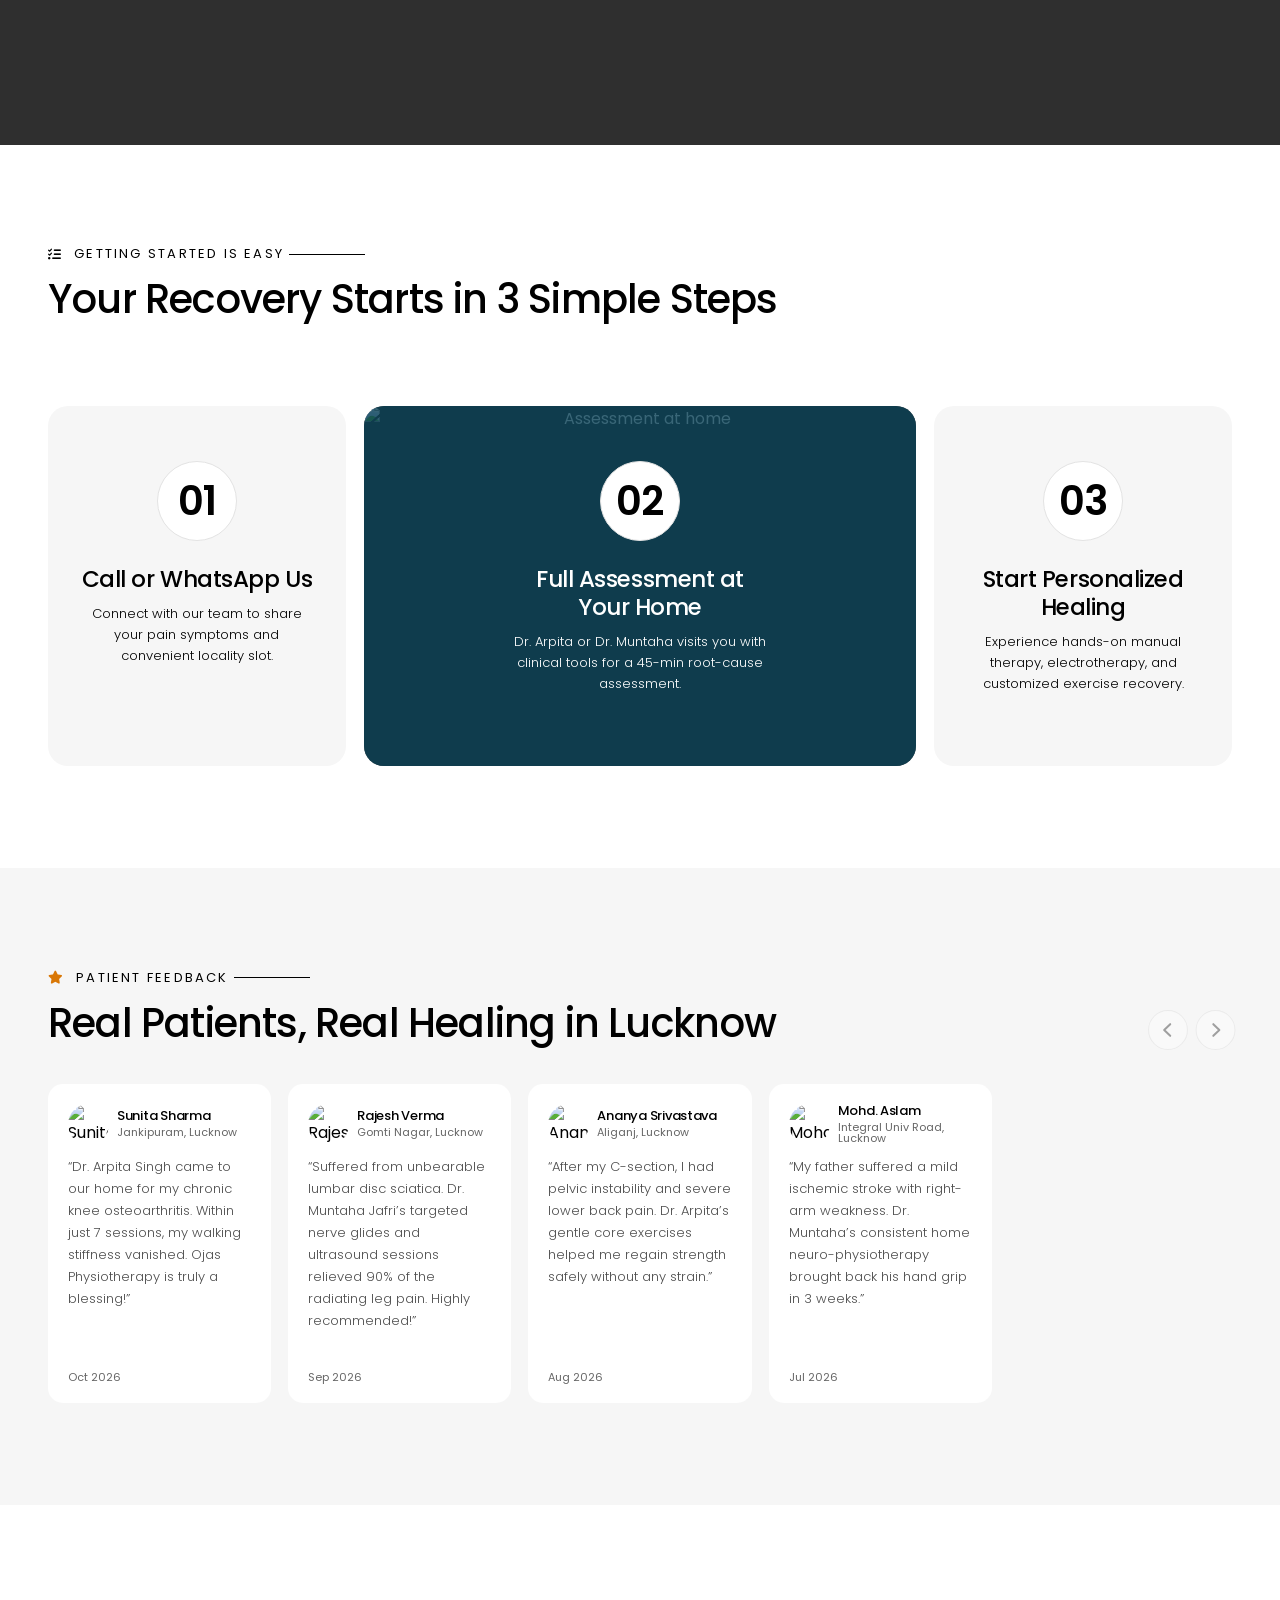
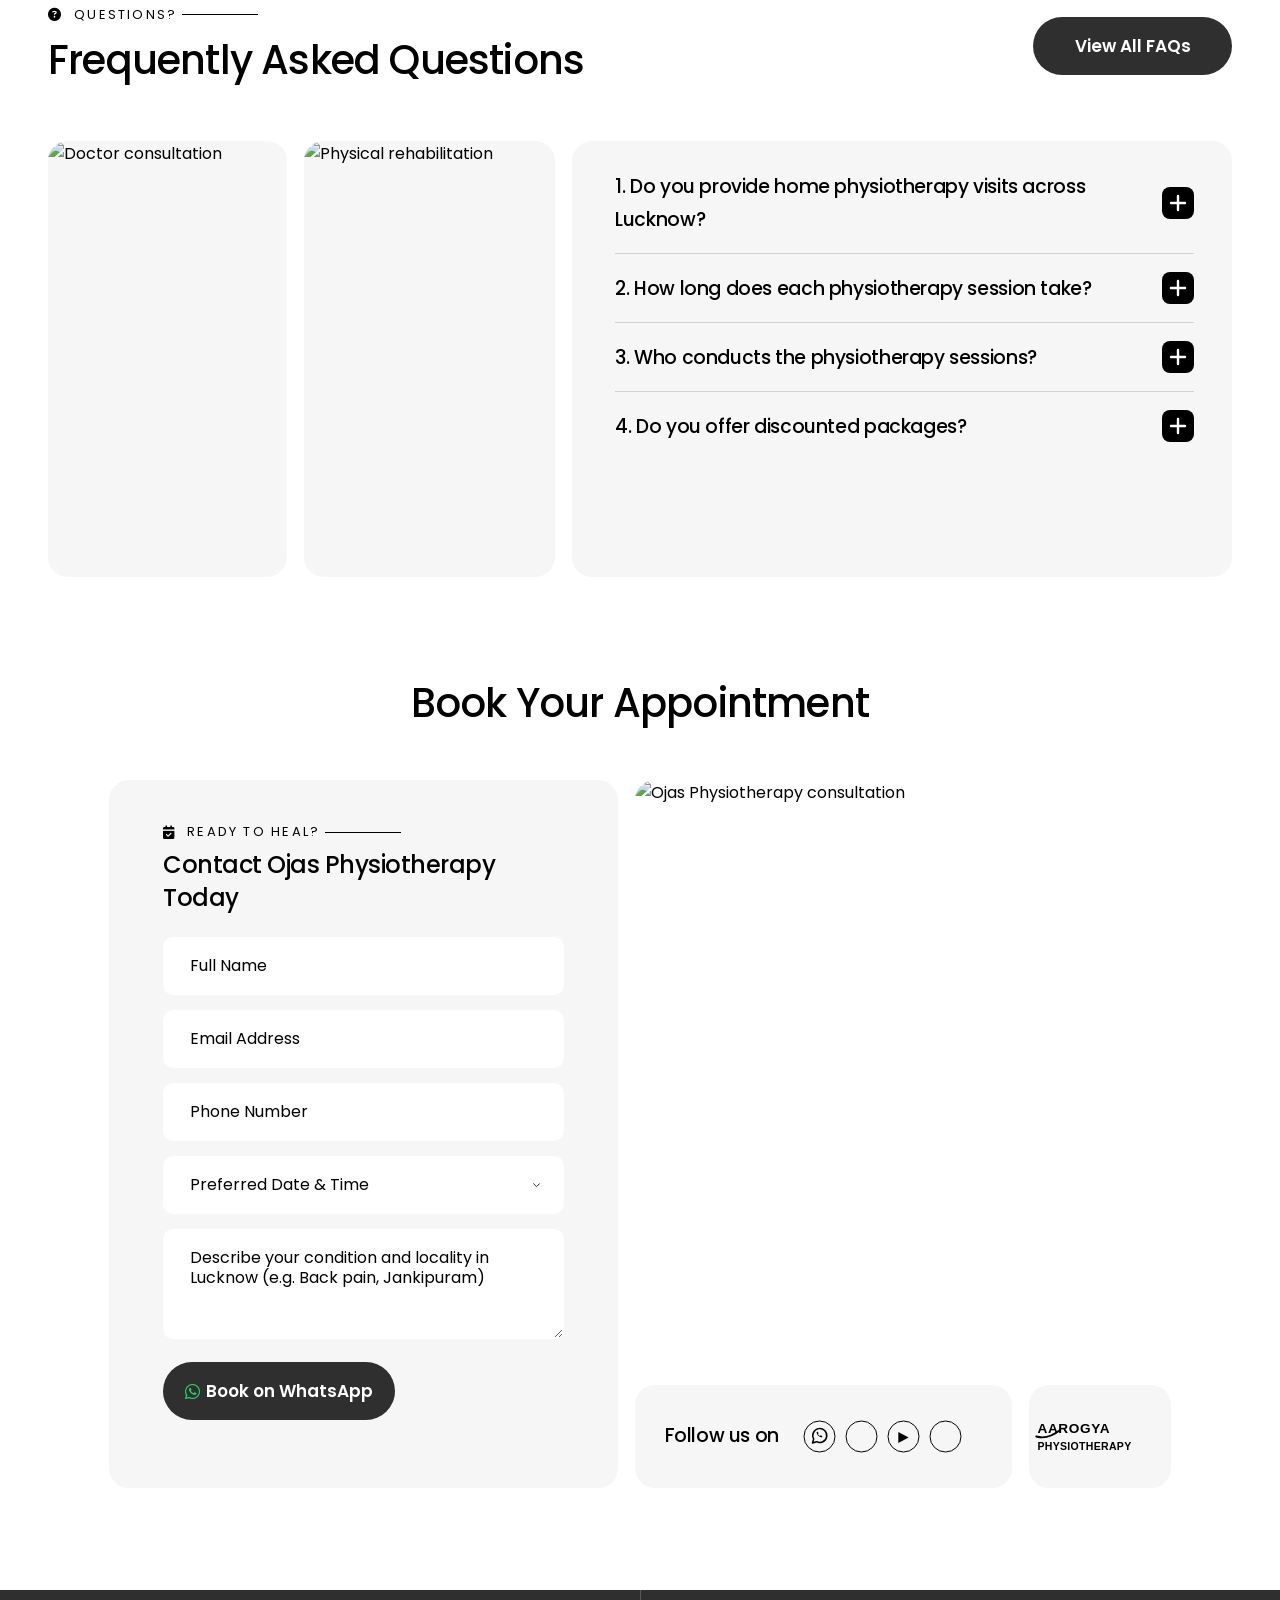
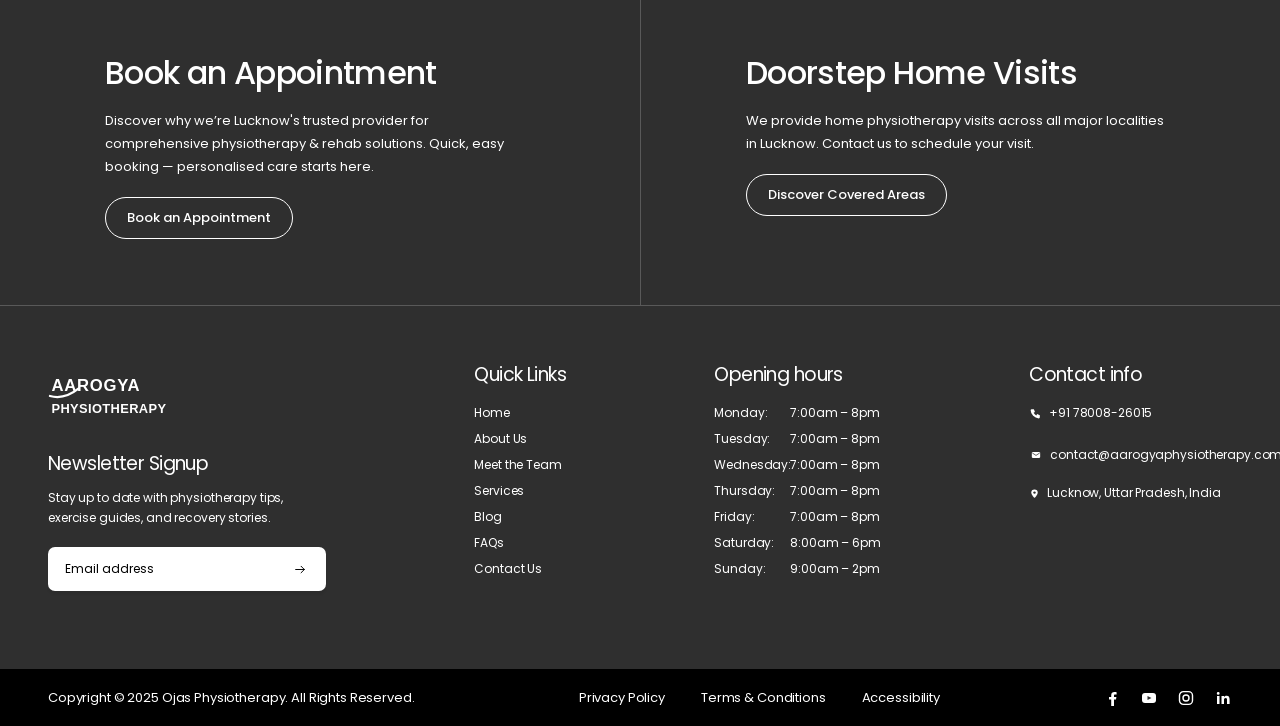
==== commit 27db152e: "feat(brand): rename Aarogya Physiotherapy to Ojas Physiotherapy by dr Arpita" ====
--- a/index.html
+++ b/index.html
@@ -3,8 +3,8 @@
 <head>
   <meta charset="utf-8">
   <meta name="viewport" content="width=device-width, initial-scale=1">
-  <title>Aarogya Physiotherapy — Premier Physiotherapy in Lucknow | Home Visit Specialists</title>
-  <meta name="description" content="Aarogya Physiotherapy is Lucknow's trusted physiotherapy clinic and doorstep home care service. Led by Dr. Arpita Singh and Dr. Muntaha Jafri. Book a home visit today.">
+  <title>Ojas Physiotherapy — Premier Physiotherapy in Lucknow | Home Visit Specialists</title>
+  <meta name="description" content="Ojas Physiotherapy is Lucknow's trusted physiotherapy clinic and doorstep home care service. Led by Dr. Arpita Singh and Dr. Muntaha Jafri. Book a home visit today.">
   <link rel="preconnect" href="https://fonts.googleapis.com">
   <link rel="preconnect" href="https://fonts.gstatic.com" crossorigin>
   <link href="https://fonts.googleapis.com/css2?family=Poppins:wght@300;400;500;600;700&display=swap" rel="stylesheet">
@@ -15,7 +15,7 @@
 <a class="sr-only" href="#main">Skip to content</a>
 <header class="site-header">
   <div class="site-header__inner">
-    <a class="logo" href="index.html" aria-label="Aarogya Physiotherapy — home"><span class="logo__mark"></span><span class="logo__text">by Arpita Singh</span></a>
+    <a class="logo" href="index.html" aria-label="Ojas Physiotherapy — home"><span class="logo__mark"></span><span class="logo__text">Ojas Physiotherapy by dr Arpita</span></a>
     <button class="menu-toggle" type="button" aria-expanded="false" aria-controls="site-menu" aria-label="Open menu"><span></span><span></span><span></span></button>
     <div class="nav-group" id="site-menu">
       <nav class="nav-pill" aria-label="Primary">
@@ -66,7 +66,7 @@
 
 </section>
 
-<section class="home-marquee" aria-label="Aarogya Physiotherapy highlights">
+<section class="home-marquee" aria-label="Ojas Physiotherapy highlights">
   <div class="home-marquee__track" aria-hidden="true">
     <div class="home-marquee__group">
       <span>Expert Physiotherapy</span><span class="home-marquee__dot" aria-hidden="true"></span>
@@ -243,7 +243,7 @@
 <!-- ====== ACTION / VIDEO SECTION ====== -->
 <section class="video-band" aria-label="Clinic showcase">
   <img src="https://images.unsplash.com/photo-1516549655169-df83a0774514?auto=format&fit=crop&q=75&w=1800" alt="Physiotherapy session" loading="lazy">
-  <a class="play-btn" href="https://wa.me/917800826015?text=Hi%20Aarogya%20Physiotherapy%2C%20I%27d%20like%20to%20consult%20about%20my%20treatment." target="_blank" rel="noopener" aria-label="Consult doctor"><i class="fa-brands fa-whatsapp" style="color:#fff;font-size:42px"></i></a>
+  <a class="play-btn" href="https://wa.me/917800826015?text=Hi%20Ojas%20Physiotherapy%2C%20I%27d%20like%20to%20consult%20about%20my%20treatment." target="_blank" rel="noopener" aria-label="Consult doctor"><i class="fa-brands fa-whatsapp" style="color:#fff;font-size:42px"></i></a>
 </section>
 
 <!-- ====== 3 SIMPLE STEPS ====== -->
@@ -283,7 +283,7 @@
     </div>
     <div class="t-wrap is-start">
       <div class="t-track" tabindex="0" aria-label="Patient testimonials">
-        <article class="t-card"><div><div class="t-user"><img src="https://images.unsplash.com/photo-1534528741775-53994a69daeb?auto=format&fit=crop&crop=faces&q=75&w=120" alt="Sunita Sharma" width="41" height="41" loading="lazy"><div><p class="t-name">Sunita Sharma</p><p class="t-handle">Jankipuram, Lucknow</p></div></div><p class="t-quote">“Dr. Arpita Singh came to our home for my chronic knee osteoarthritis. Within just 7 sessions, my walking stiffness vanished. Aarogya Physiotherapy is truly a blessing!”</p></div><p class="t-date">Oct 2026</p></article>
+        <article class="t-card"><div><div class="t-user"><img src="https://images.unsplash.com/photo-1534528741775-53994a69daeb?auto=format&fit=crop&crop=faces&q=75&w=120" alt="Sunita Sharma" width="41" height="41" loading="lazy"><div><p class="t-name">Sunita Sharma</p><p class="t-handle">Jankipuram, Lucknow</p></div></div><p class="t-quote">“Dr. Arpita Singh came to our home for my chronic knee osteoarthritis. Within just 7 sessions, my walking stiffness vanished. Ojas Physiotherapy is truly a blessing!”</p></div><p class="t-date">Oct 2026</p></article>
         <article class="t-card"><div><div class="t-user"><img src="https://images.unsplash.com/photo-1507003211169-0a1dd7228f2d?auto=format&fit=crop&crop=faces&q=75&w=120" alt="Rajesh Verma" width="41" height="41" loading="lazy"><div><p class="t-name">Rajesh Verma</p><p class="t-handle">Gomti Nagar, Lucknow</p></div></div><p class="t-quote">“Suffered from unbearable lumbar disc sciatica. Dr. Muntaha Jafri’s targeted nerve glides and ultrasound sessions relieved 90% of the radiating leg pain. Highly recommended!”</p></div><p class="t-date">Sep 2026</p></article>
         <article class="t-card"><div><div class="t-user"><img src="https://images.unsplash.com/photo-1573496359142-b8d87734a5a2?auto=format&fit=crop&crop=faces&q=75&w=120" alt="Ananya Srivastava" width="41" height="41" loading="lazy"><div><p class="t-name">Ananya Srivastava</p><p class="t-handle">Aliganj, Lucknow</p></div></div><p class="t-quote">“After my C-section, I had pelvic instability and severe lower back pain. Dr. Arpita’s gentle core exercises helped me regain strength safely without any strain.”</p></div><p class="t-date">Aug 2026</p></article>
         <article class="t-card"><div><div class="t-user"><img src="https://images.unsplash.com/photo-1500648767791-00dcc994a43e?auto=format&fit=crop&crop=faces&q=75&w=120" alt="Mohd. Aslam" width="41" height="41" loading="lazy"><div><p class="t-name">Mohd. Aslam</p><p class="t-handle">Integral Univ Road, Lucknow</p></div></div><p class="t-quote">“My father suffered a mild ischemic stroke with right-arm weakness. Dr. Muntaha’s consistent home neuro-physiotherapy brought back his hand grip in 3 weeks.”</p></div><p class="t-date">Jul 2026</p></article>
@@ -332,7 +332,7 @@
       <div class="book__form-card">
         <div class="form__head">
           <p class="eyebrow"><i class="fa-solid fa-calendar-check" style="margin-right:6px"></i> Ready to heal?</p>
-          <h3 class="form__title">Contact Aarogya Physiotherapy Today</h3>
+          <h3 class="form__title">Contact Ojas Physiotherapy Today</h3>
         </div>
         <form class="form" data-form novalidate>
           <div class="form__fields">
@@ -346,7 +346,7 @@
           <p class="form__status" role="status" aria-live="polite"></p>
         </form>
       </div>
-      <img class="book__photo" src="https://images.unsplash.com/photo-1576091160550-2173dba999ef?auto=format&fit=crop&q=75&w=1000" alt="Aarogya Physiotherapy consultation" width="537" height="558" loading="lazy">
+      <img class="book__photo" src="https://images.unsplash.com/photo-1576091160550-2173dba999ef?auto=format&fit=crop&q=75&w=1000" alt="Ojas Physiotherapy consultation" width="537" height="558" loading="lazy">
       <div class="book__social">
         <span class="book__social-label">Follow us on</span>
         <div class="socials">
@@ -356,7 +356,7 @@
           <a class="social" href="#" aria-label="Facebook"><img src="assets/img/social-circle.svg" alt=""><span class="social__glyph social__glyph--fb" style="--glyph:url(assets/img/glyph-facebook.svg)"></span></a>
         </div>
       </div>
-      <div class="book__logo"><span role="img" aria-label="Aarogya Physiotherapy"></span></div>
+      <div class="book__logo"><span role="img" aria-label="Ojas Physiotherapy"></span></div>
     </div>
   </div>
 </section>
@@ -378,7 +378,7 @@
   <div class="cta-band__rule" aria-hidden="true"></div>
   <div class="container footer-main">
     <div class="footer-brand">
-      <span class="footer-logo" role="img" aria-label="Aarogya Physiotherapy"></span>
+      <span class="footer-logo" role="img" aria-label="Ojas Physiotherapy"></span>
       <div class="footer-news">
         <p class="footer-title">Newsletter Signup</p>
         <p class="footer-note">Stay up to date with physiotherapy tips, exercise guides, and recovery stories.</p>
@@ -402,16 +402,18 @@
   </div>
   <div class="footer-bottom">
     <div class="container footer-bottom__inner">
-      <p>Copyright &copy; 2025 Aarogya Physiotherapy. All Rights Reserved.</p>
+      <p>Copyright &copy; 2025 Ojas Physiotherapy. All Rights Reserved.</p>
       <div class="footer-legal"><a href="privacy.html">Privacy Policy</a><a href="#">Terms &amp; Conditions</a><a href="#">Accessibility</a></div>
       <img class="footer-social" src="assets/img/footer-social.svg" alt="Social media icons" width="128" height="16">
     </div>
   </div>
 </footer>
 <div class="float-actions">
-  <a class="float-btn float-btn--wa" href="https://wa.me/917800826015?text=Hi%20Aarogya%20Physiotherapy%2C%20I%27d%20like%20to%20book%20an%20appointment." target="_blank" rel="noopener" aria-label="Chat on WhatsApp"><svg viewBox="0 0 32 32" width="30" height="30" aria-hidden="true"><path fill="#fff" d="M16 3C8.800 3 3 8.800 3 16c0 2.300.6 4.500 1.700 6.400L3 29l6.800-1.800A13 13 0 1 0 16 3zm0 23.700c-2 0-3.900-.6-5.500-1.600l-.4-.2-4 1 1.100-3.900-.3-.4A10.700 10.700 0 1 1 16 26.700zm5.900-8c-.3-.2-1.900-.9-2.200-1s-.5-.2-.7.200-.8 1-1 1.200-.4.200-.7.100a8.700 8.700 0 0 1-4.300-3.800c-.3-.6.300-.5.900-1.700.1-.2 0-.4 0-.5l-1-2.300c-.3-.6-.5-.5-.7-.5h-.6c-.2 0-.5.100-.8.400s-1 1-1 2.500 1.100 2.900 1.200 3.100c.2.200 2.100 3.300 5.200 4.600 1.900.8 2.700.9 3.600.7.600-.1 1.900-.8 2.100-1.500.3-.7.300-1.400.2-1.500l-.5-.3z"/></svg></a>
+  <a class="float-btn float-btn--wa" href="https://wa.me/917800826015?text=Hi%20Ojas%20Physiotherapy%2C%20I%27d%20like%20to%20book%20an%20appointment." target="_blank" rel="noopener" aria-label="Chat on WhatsApp"><svg viewBox="0 0 32 32" width="30" height="30" aria-hidden="true"><path fill="#fff" d="M16 3C8.800 3 3 8.800 3 16c0 2.300.6 4.500 1.700 6.400L3 29l6.800-1.800A13 13 0 1 0 16 3zm0 23.700c-2 0-3.900-.6-5.500-1.600l-.4-.2-4 1 1.100-3.900-.3-.4A10.700 10.700 0 1 1 16 26.700zm5.900-8c-.3-.2-1.900-.9-2.200-1s-.5-.2-.7.200-.8 1-1 1.200-.4.200-.7.100a8.700 8.700 0 0 1-4.300-3.800c-.3-.6.300-.5.900-1.700.1-.2 0-.4 0-.5l-1-2.300c-.3-.6-.5-.5-.7-.5h-.6c-.2 0-.5.100-.8.400s-1 1-1 2.500 1.100 2.900 1.200 3.100c.2.200 2.100 3.300 5.200 4.600 1.900.8 2.700.9 3.600.7.600-.1 1.900-.8 2.100-1.500.3-.7.300-1.400.2-1.500l-.5-.3z"/></svg></a>
   <a class="float-btn float-btn--call" href="tel:+917800826015" aria-label="Call us"><svg viewBox="0 0 24 24" width="26" height="26" aria-hidden="true"><path fill="#fff" d="M6.600 10.800a15 15 0 0 0 6.600 6.600l2.200-2.200a1 1 0 0 1 1-.25 11.400 11.400 0 0 0 3.600.6 1 1 0 0 1 1 1V20a1 1 0 0 1-1 1A17 17 0 0 1 3 4a1 1 0 0 1 1-1h3.500a1 1 0 0 1 1 1c0 1.300.2 2.500.6 3.600a1 1 0 0 1-.25 1z"/></svg></a>
 </div>
 <script src="js/main.js"></script>
 </body>
 </html>
+
+
--- a/css/style.css
+++ b/css/style.css
@@ -1,5 +1,5 @@
 /* =========================================================
-   Aarogya Physiotherapy — shared styles
+   Ojas Physiotherapy — shared styles
    Built from Figma (1440px frame) + mobile responsive.
    Breakpoints: 1100 (nav drawer) / 900 (tablet) / 600 (mobile)
    ========================================================= */
@@ -1350,3 +1350,4 @@
   .arpita-video-grid { grid-template-columns: minmax(0, 1fr); gap: 18px; }
   .arpita-video { width: min(100%, 478px); margin-inline: auto; }
 }
+
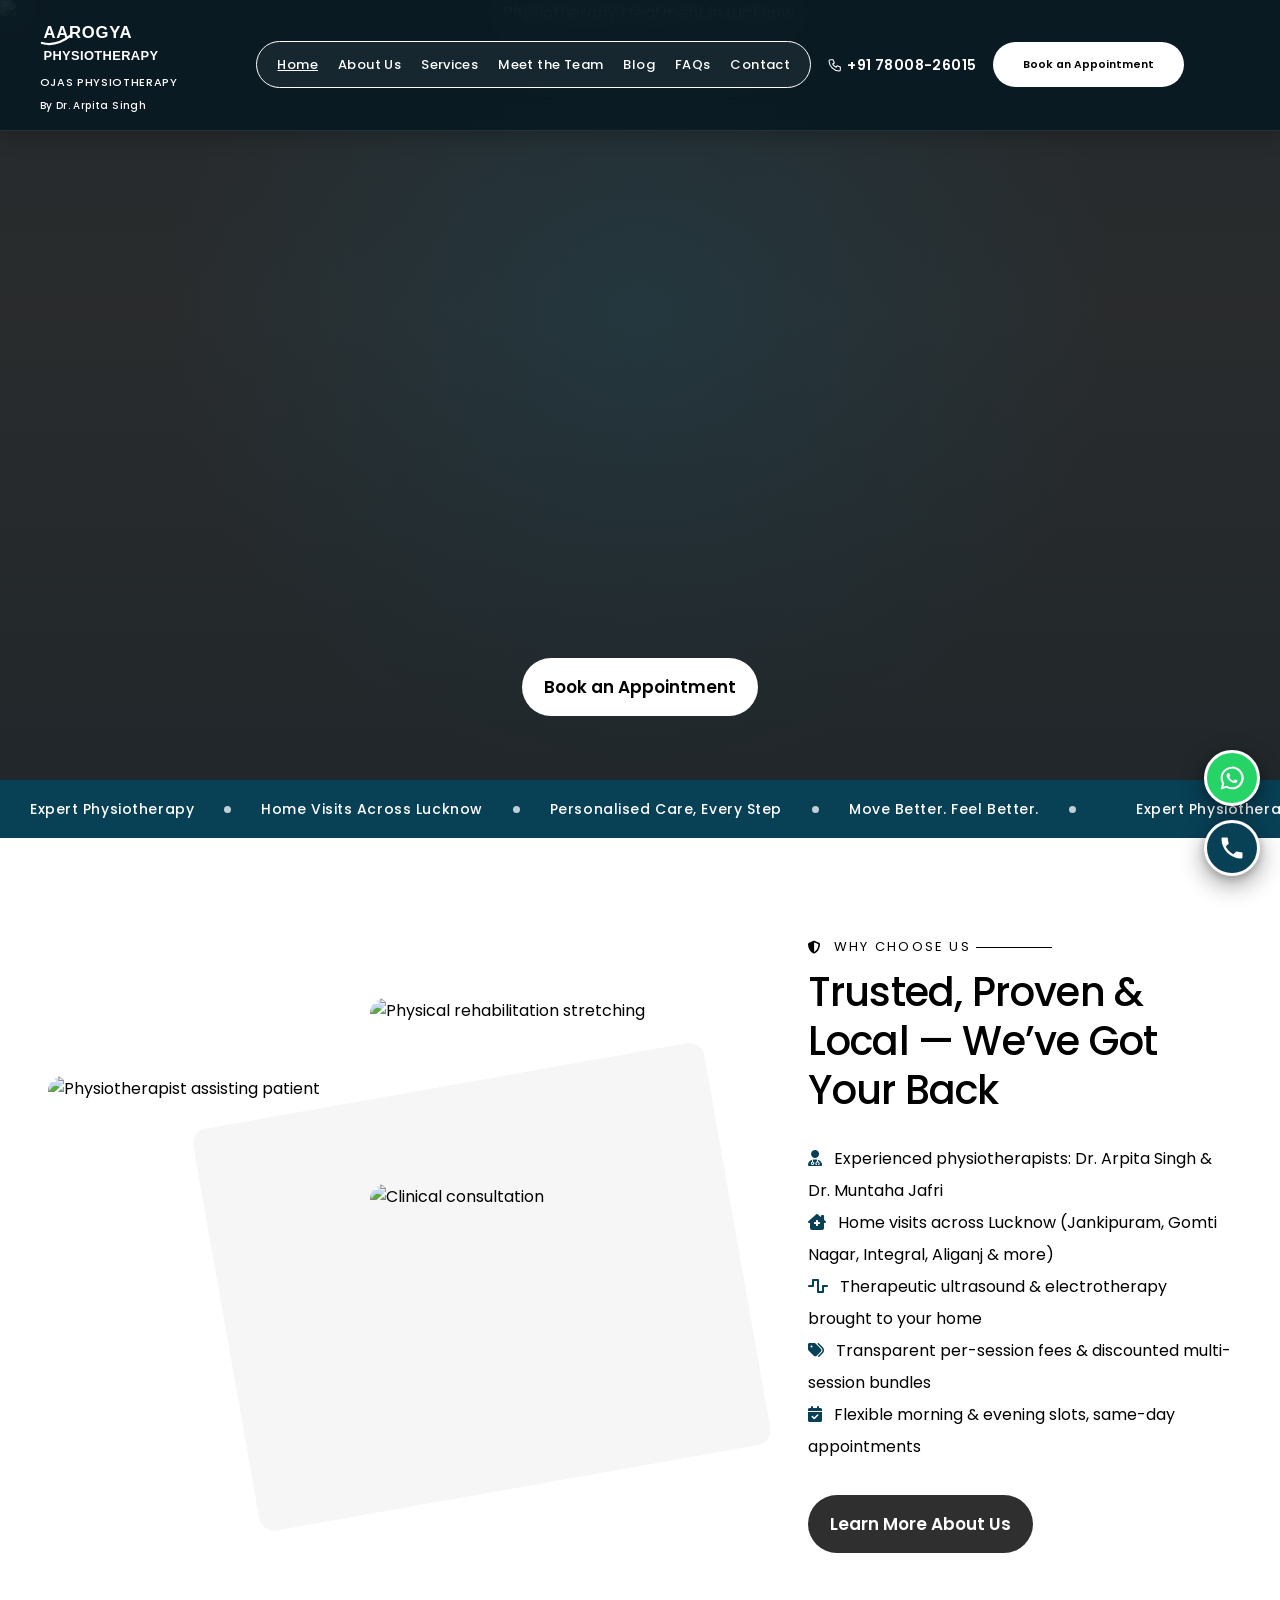
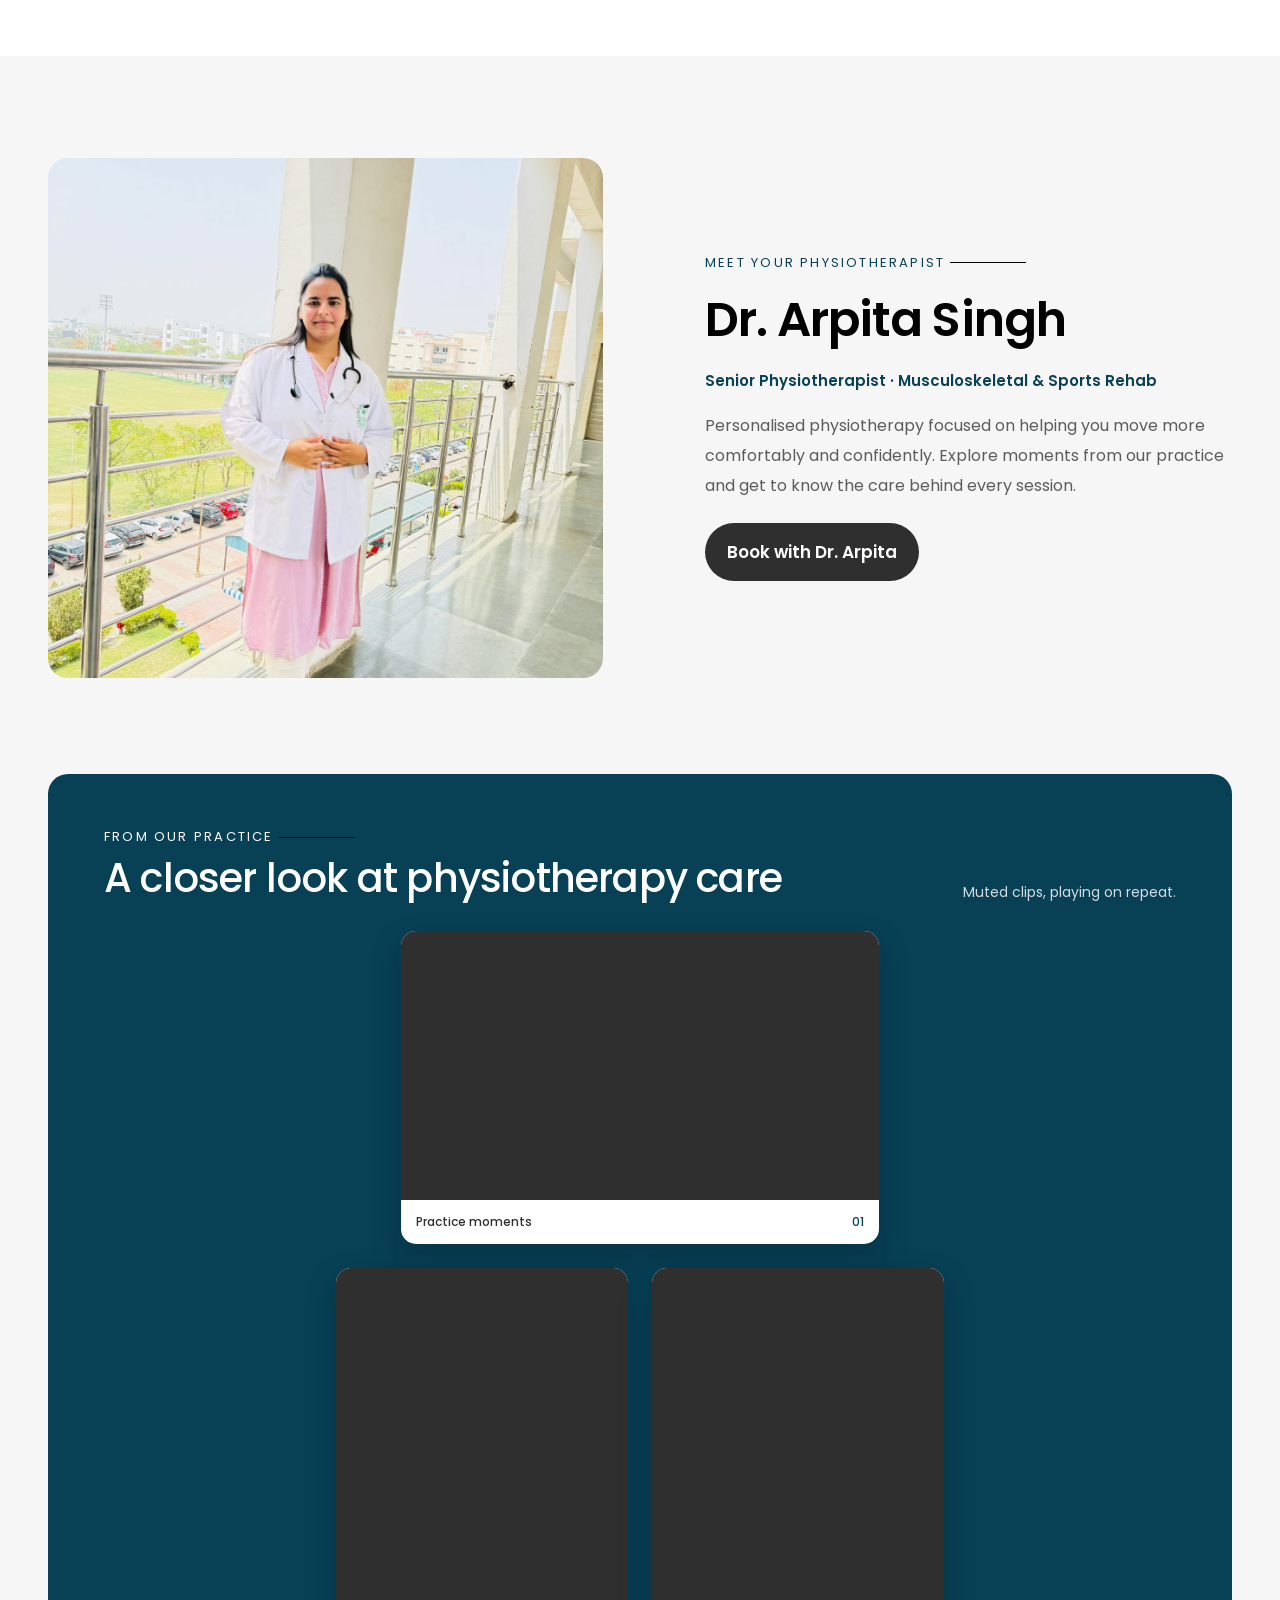
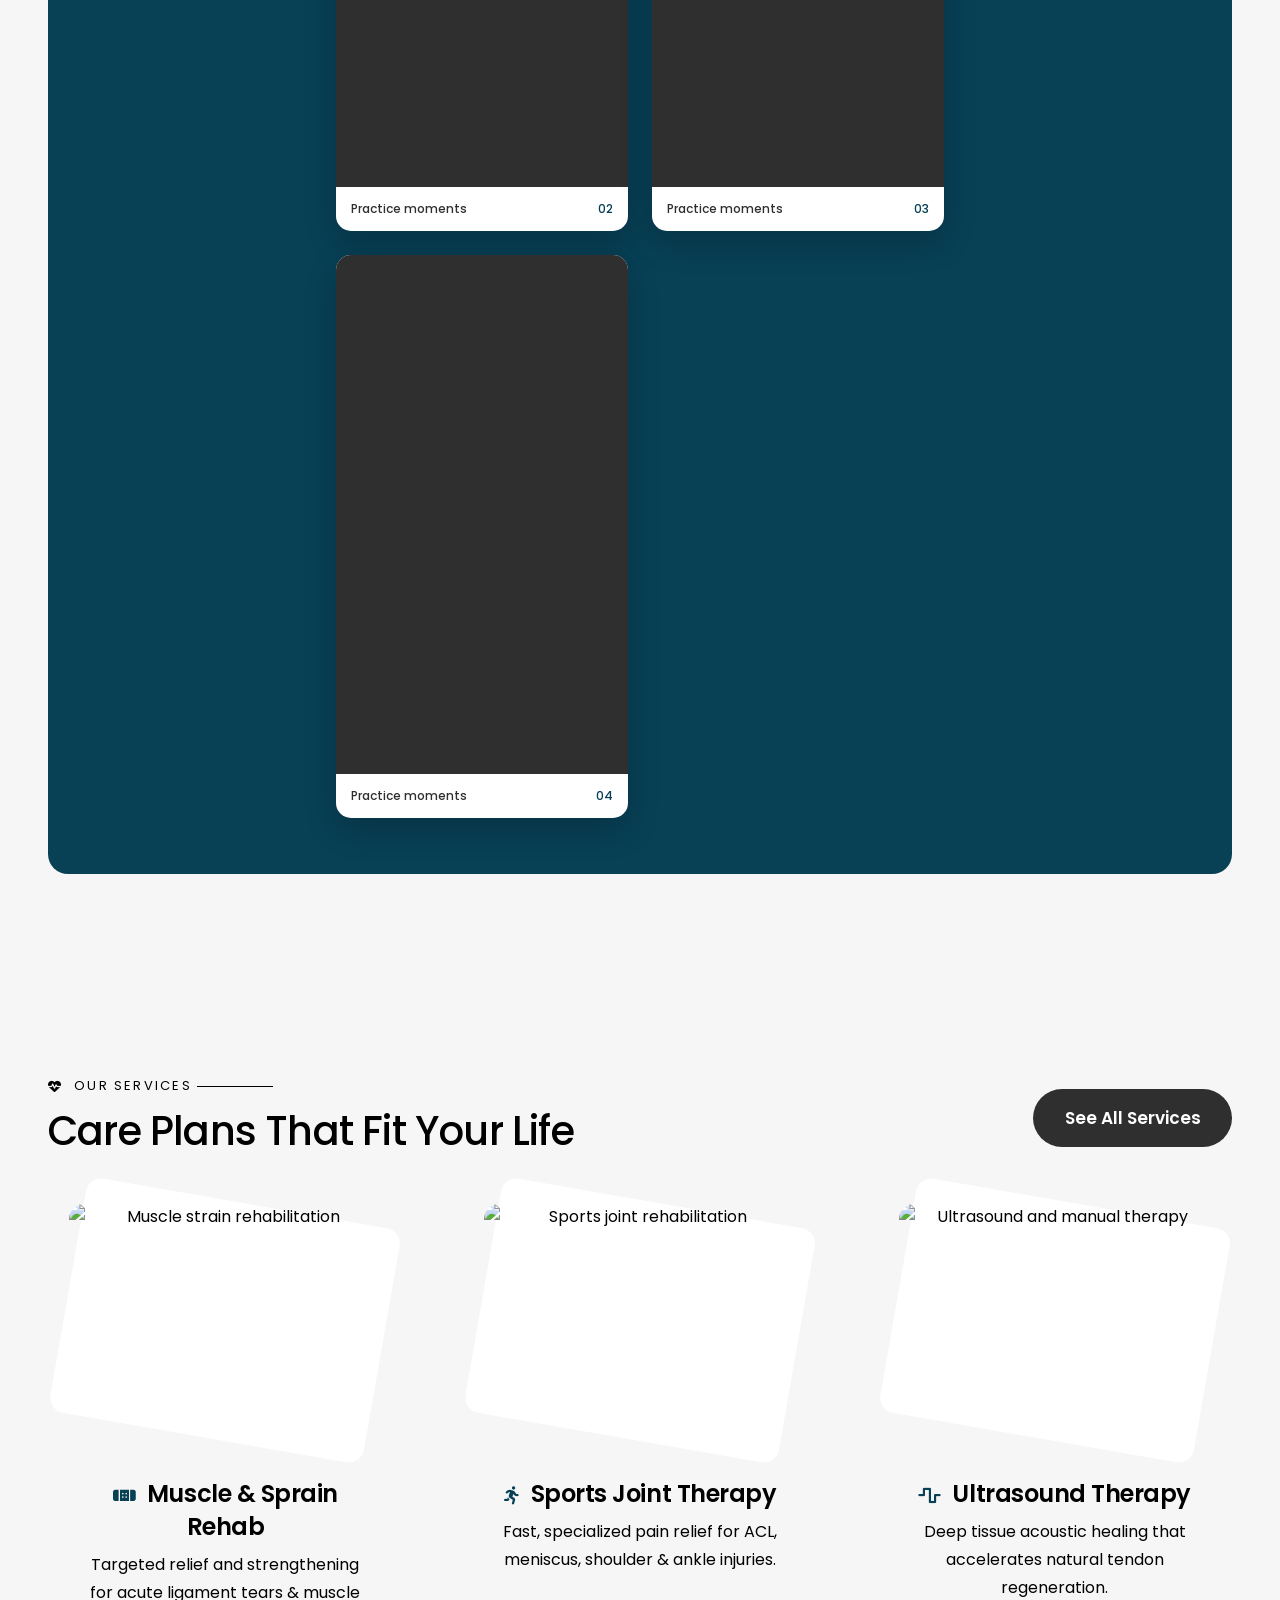
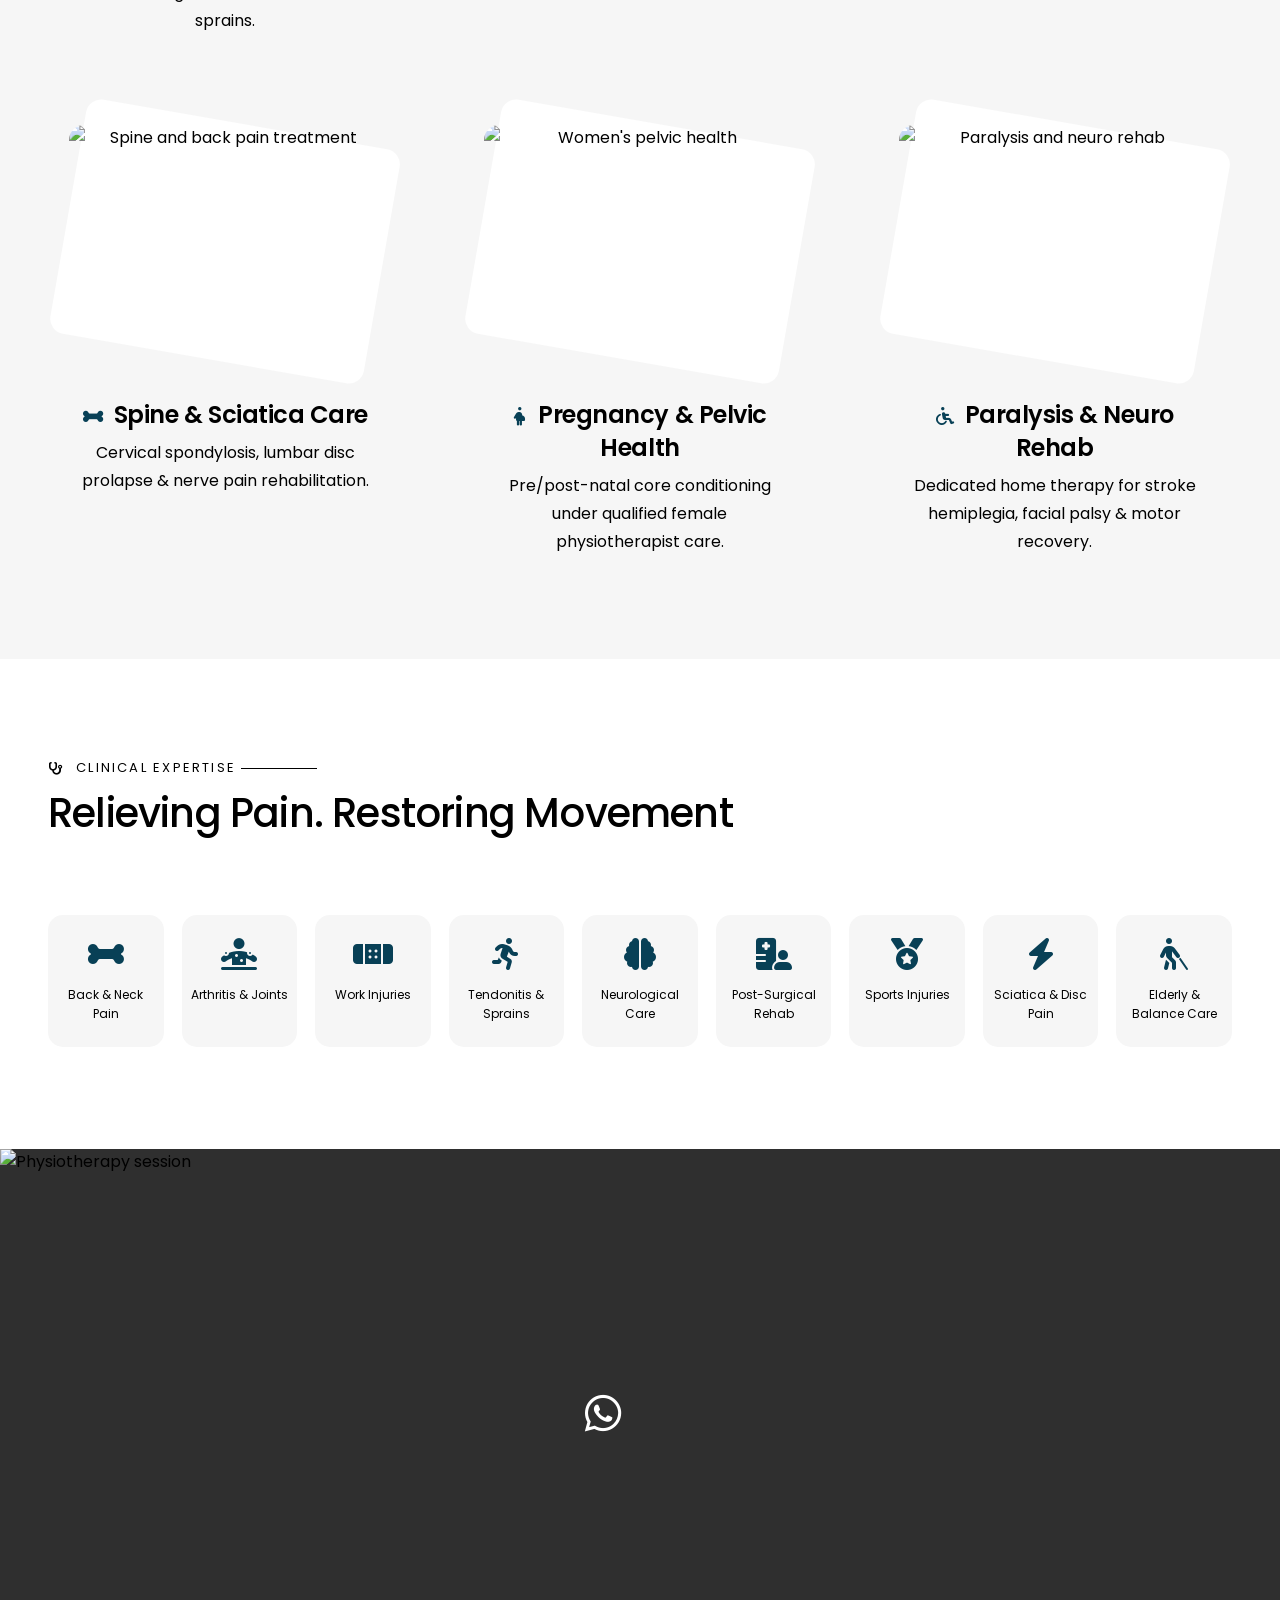
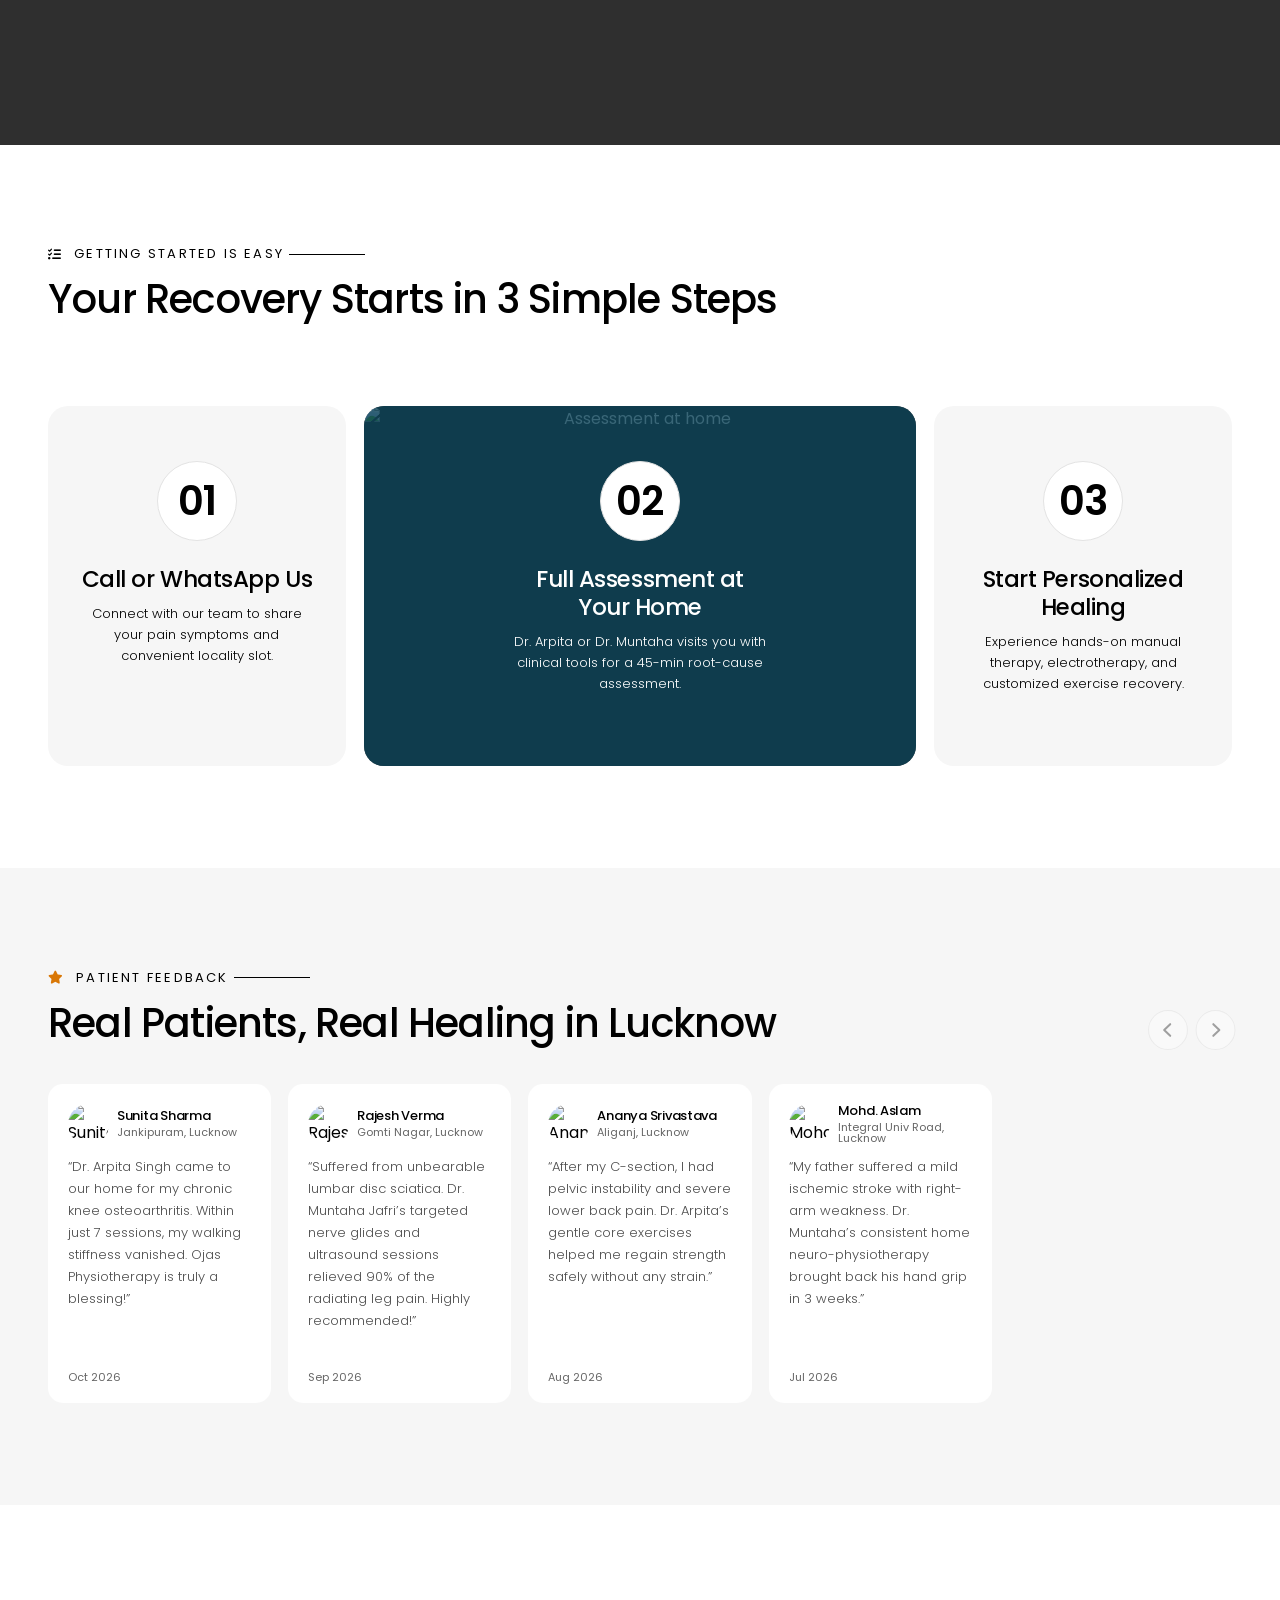
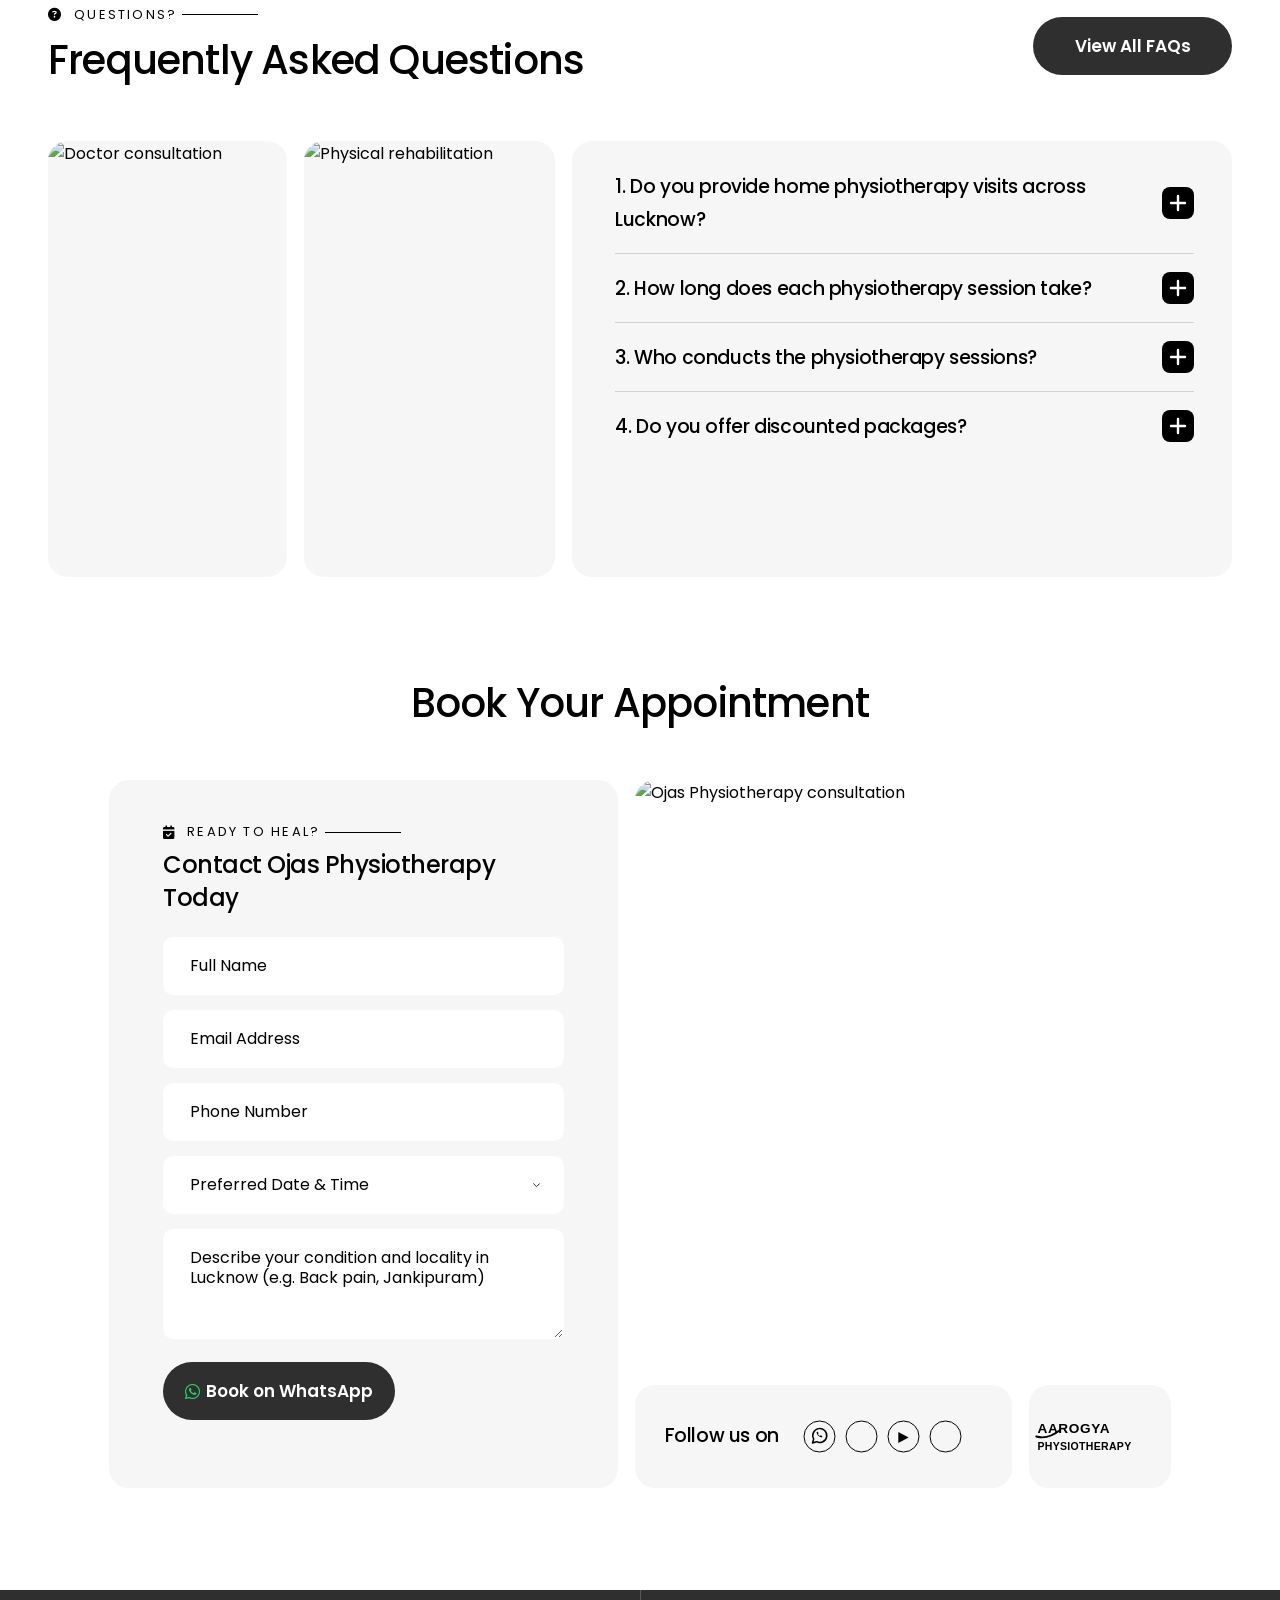
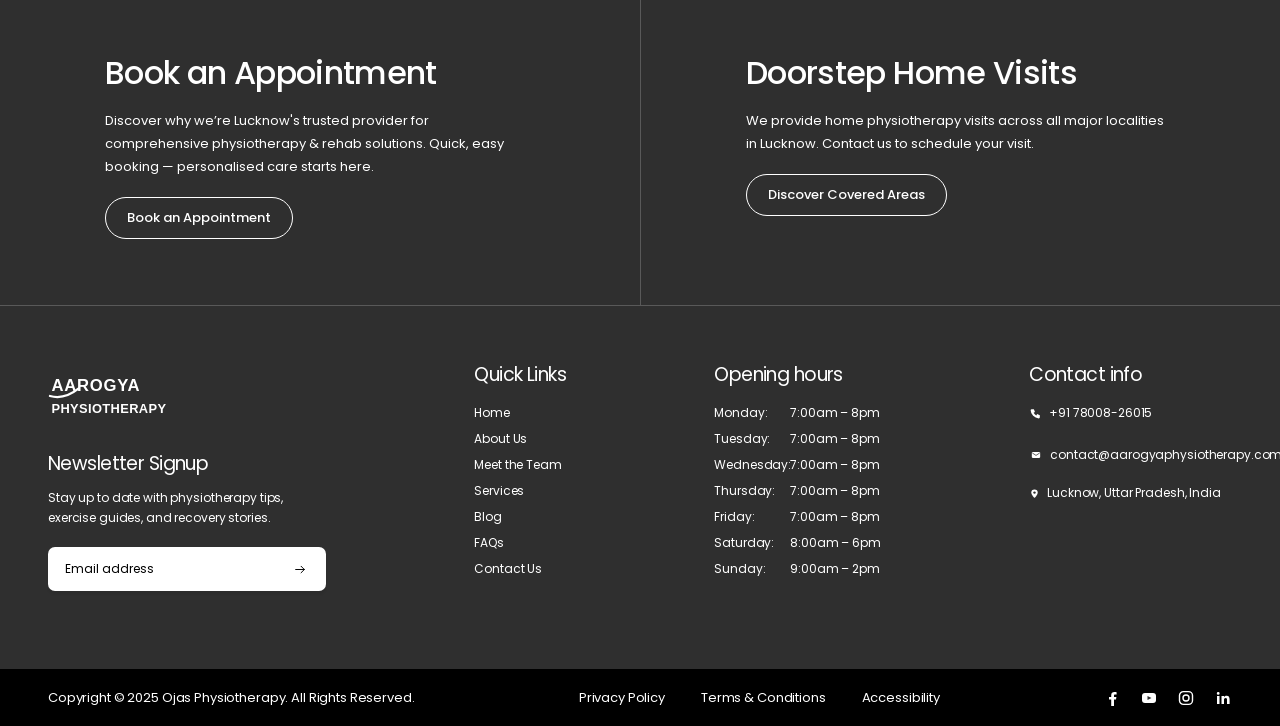
==== commit a22e6ba4: "feat(brand): logo Ojas Physiotherapy uppercase with By Dr. Arpita Singh subline" ====
--- a/index.html
+++ b/index.html
@@ -15,7 +15,7 @@
 <a class="sr-only" href="#main">Skip to content</a>
 <header class="site-header">
   <div class="site-header__inner">
-    <a class="logo" href="index.html" aria-label="Ojas Physiotherapy — home"><span class="logo__mark"></span><span class="logo__text">Ojas Physiotherapy by dr Arpita</span></a>
+    <a class="logo" href="index.html" aria-label="Ojas Physiotherapy — home"><span class="logo__mark"></span><span class="logo__text">Ojas Physiotherapy</span><span class="logo__sub">By Dr. Arpita Singh</span></a>
     <button class="menu-toggle" type="button" aria-expanded="false" aria-controls="site-menu" aria-label="Open menu"><span></span><span></span><span></span></button>
     <div class="nav-group" id="site-menu">
       <nav class="nav-pill" aria-label="Primary">
--- a/css/style.css
+++ b/css/style.css
@@ -143,6 +143,7 @@
           mask: url("../assets/img/logo-mask.svg") no-repeat center / contain;
 }
 .logo__text { display: block; font-size: 11px; font-weight: 500; letter-spacing: 0.06em; text-transform: uppercase; color: var(--white); }
+.logo__sub { display: block; font-size: 10px; font-weight: 500; letter-spacing: 0.04em; color: var(--white); margin-top: 2px; }
 
 .nav-group { display: flex; align-items: center; gap: 24px; margin-inline: auto; }
 .nav-pill {
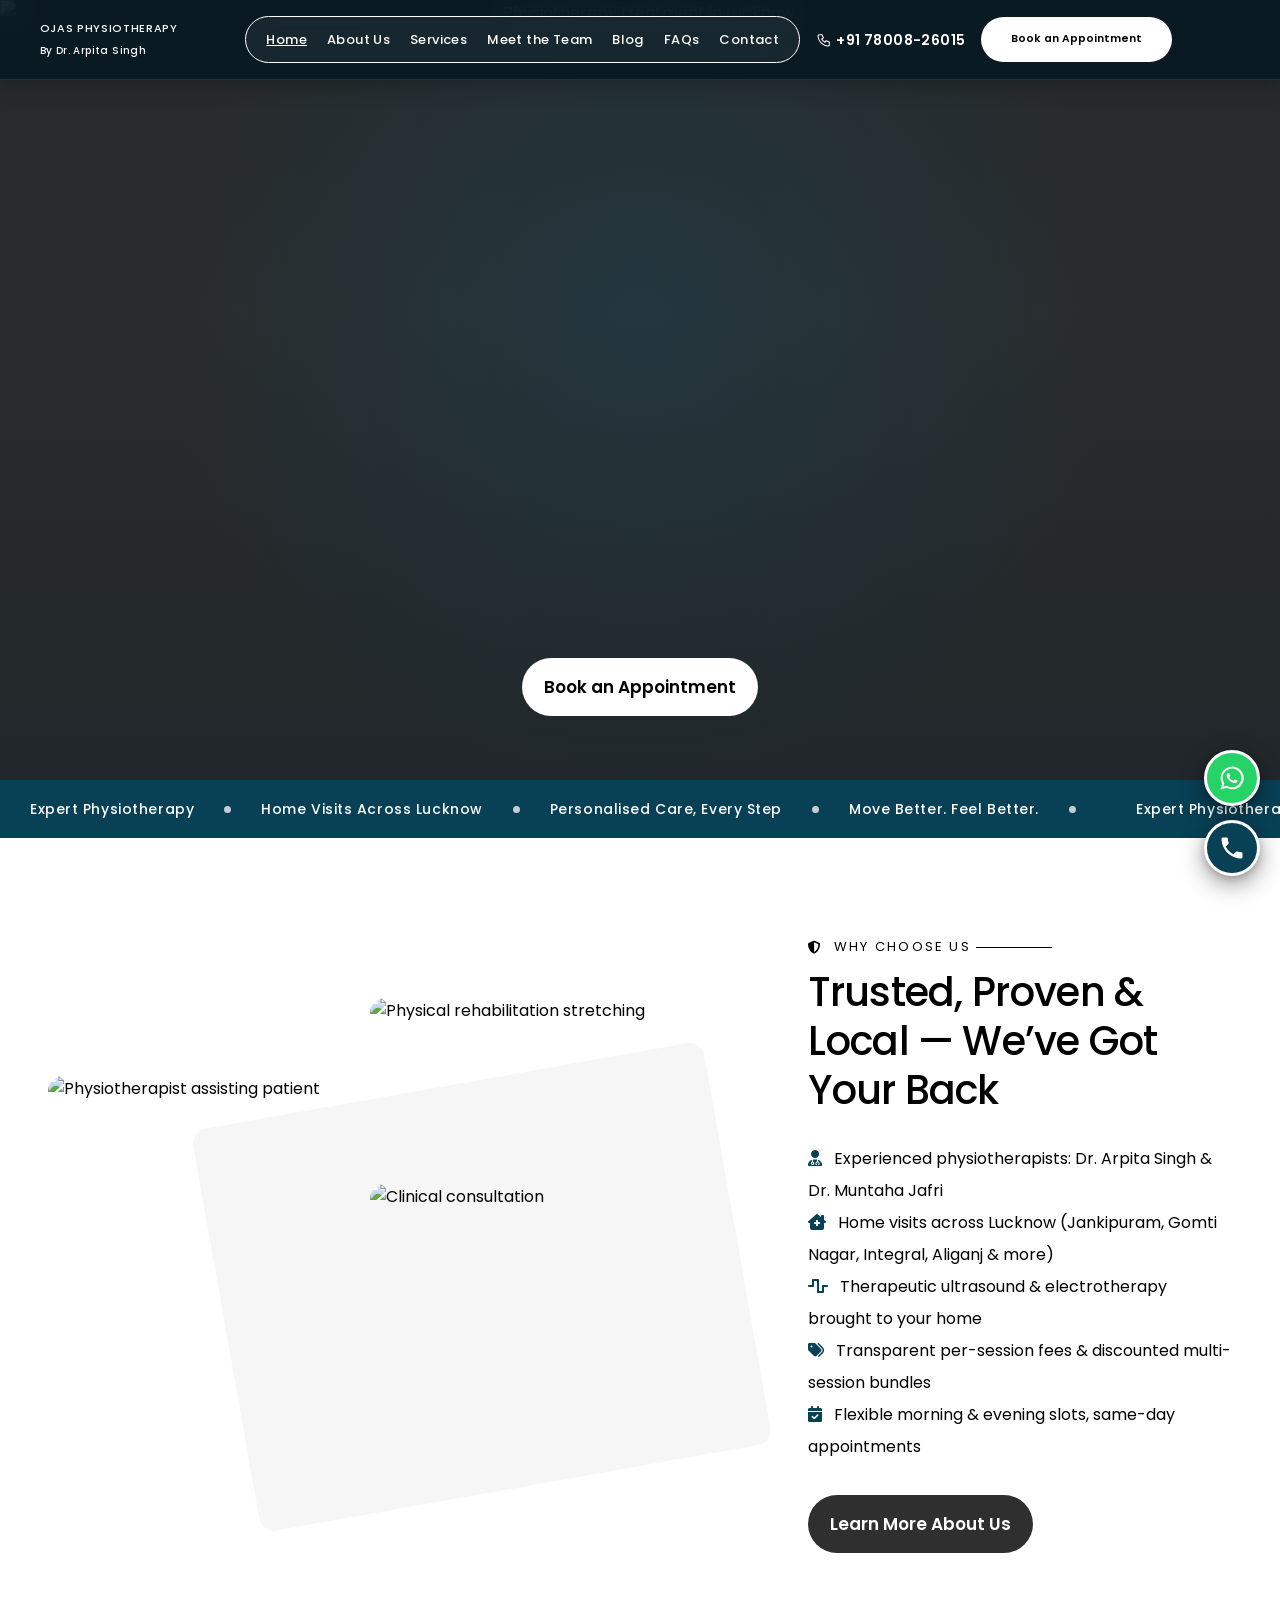
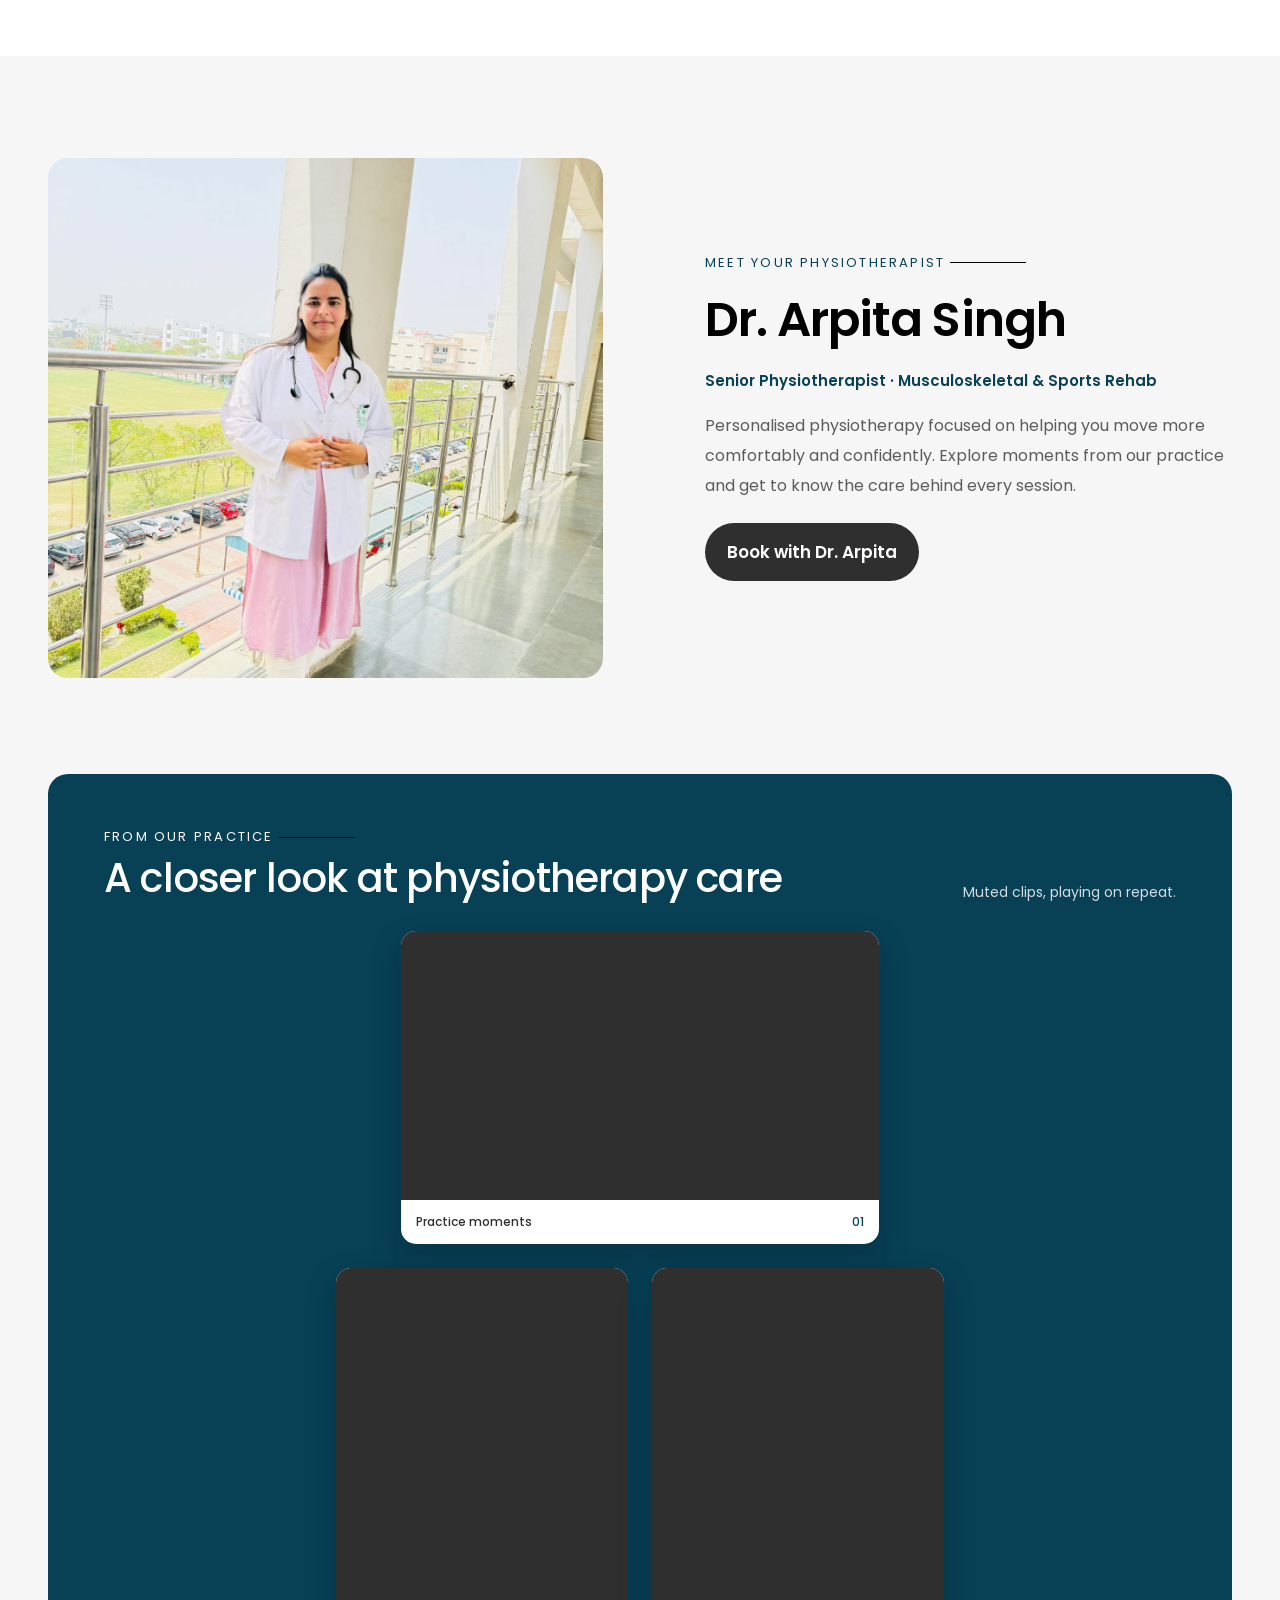
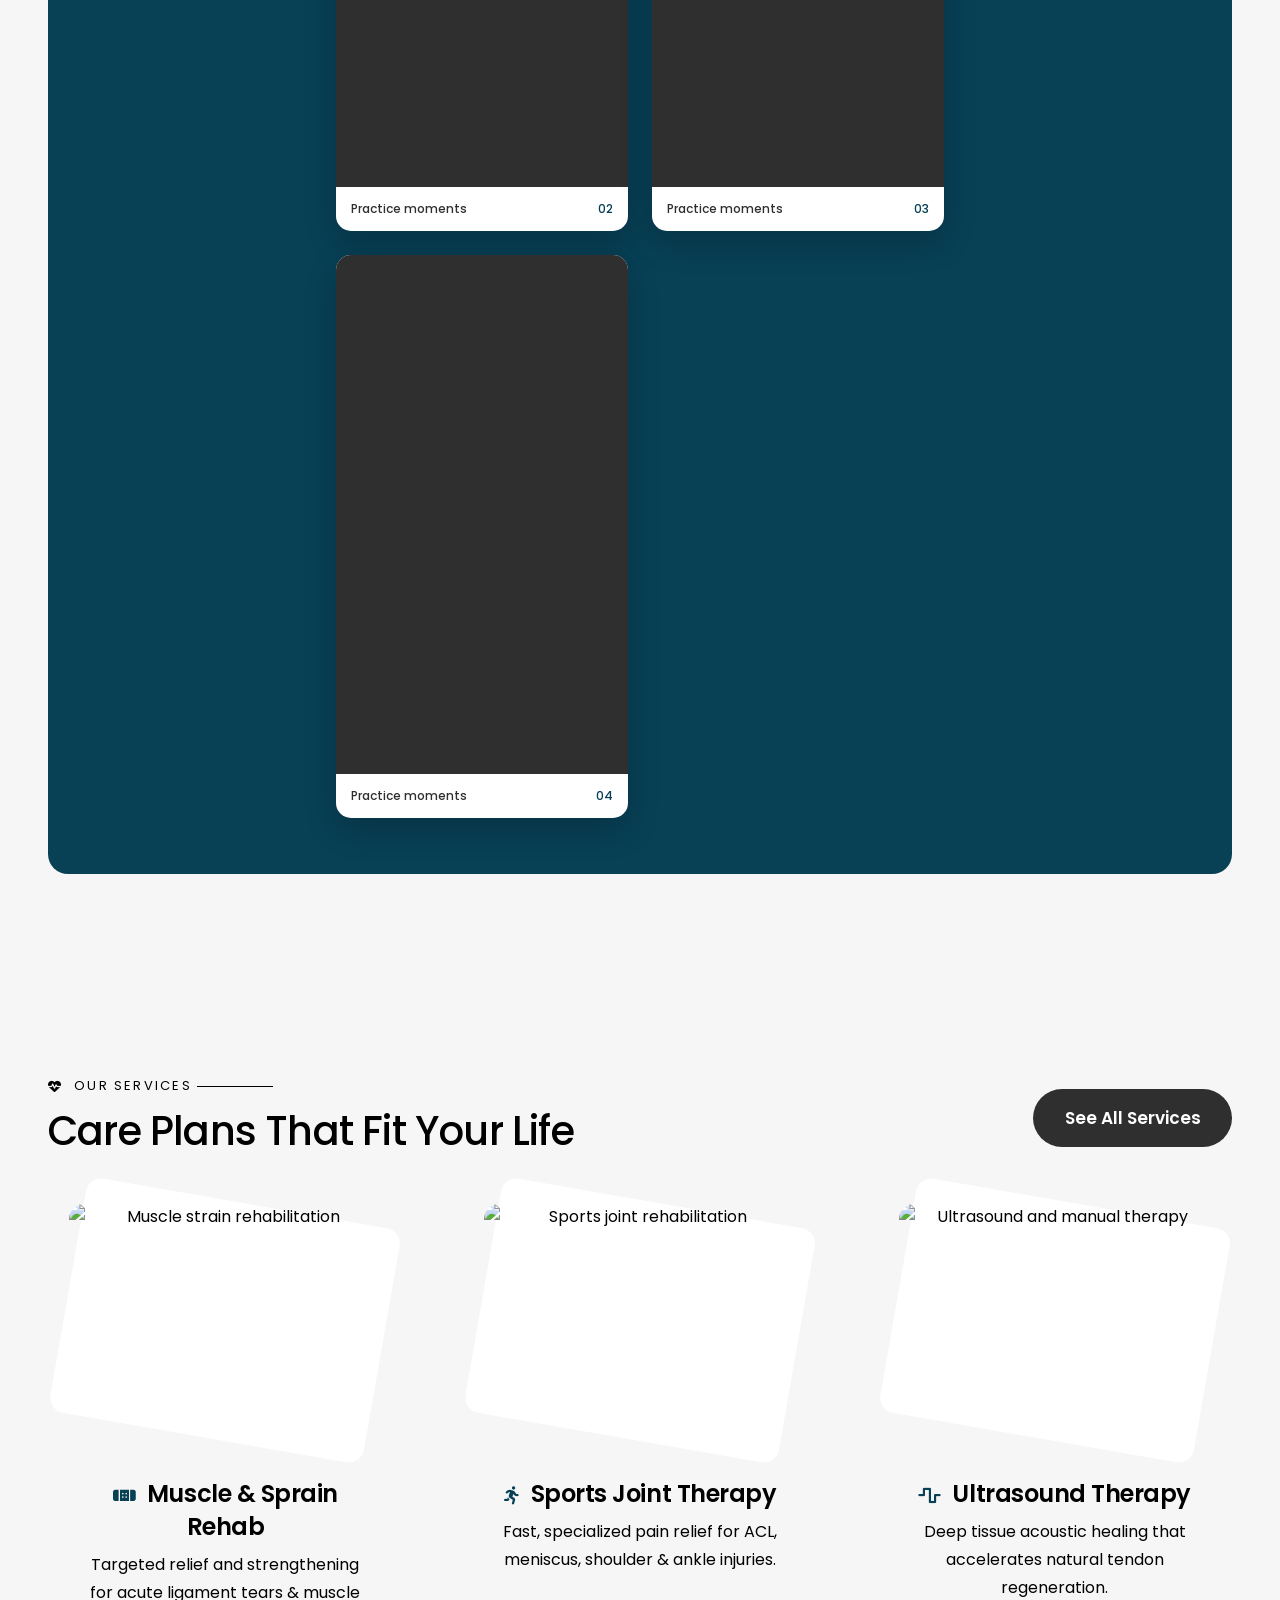
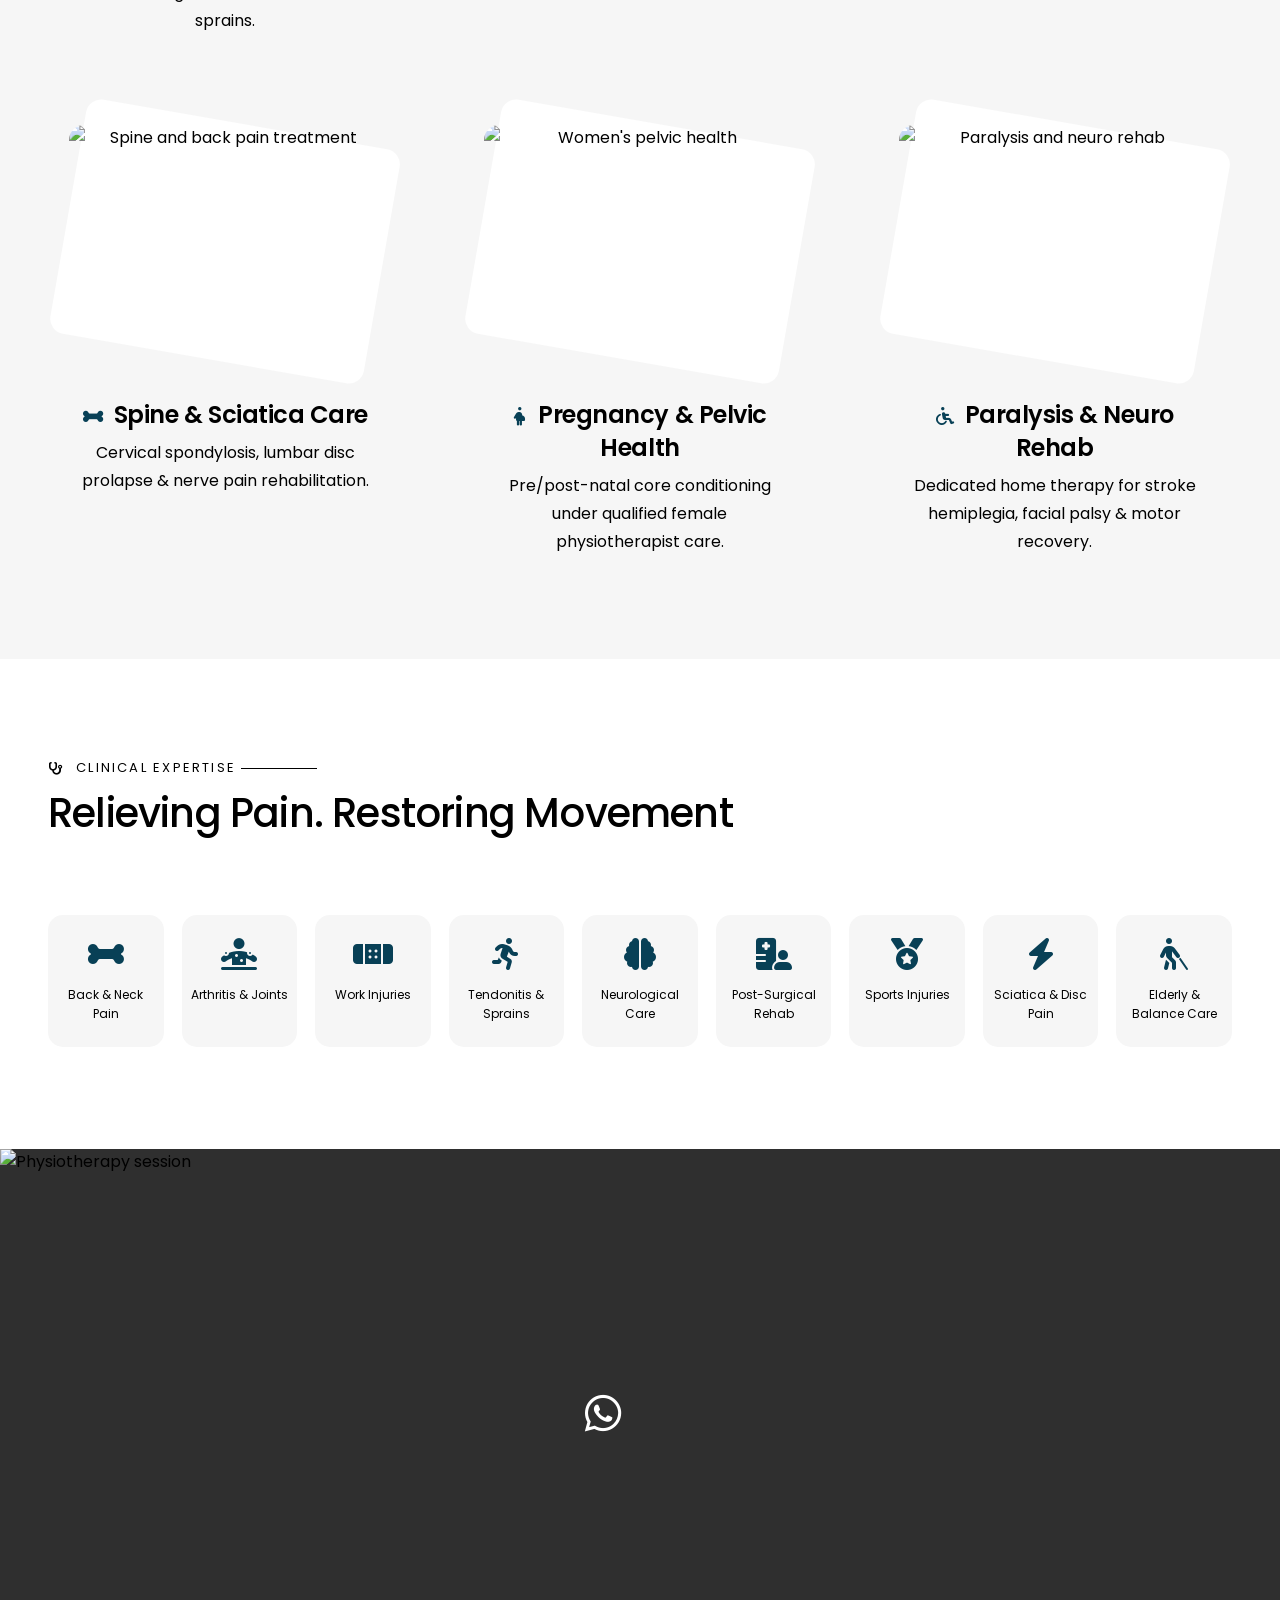
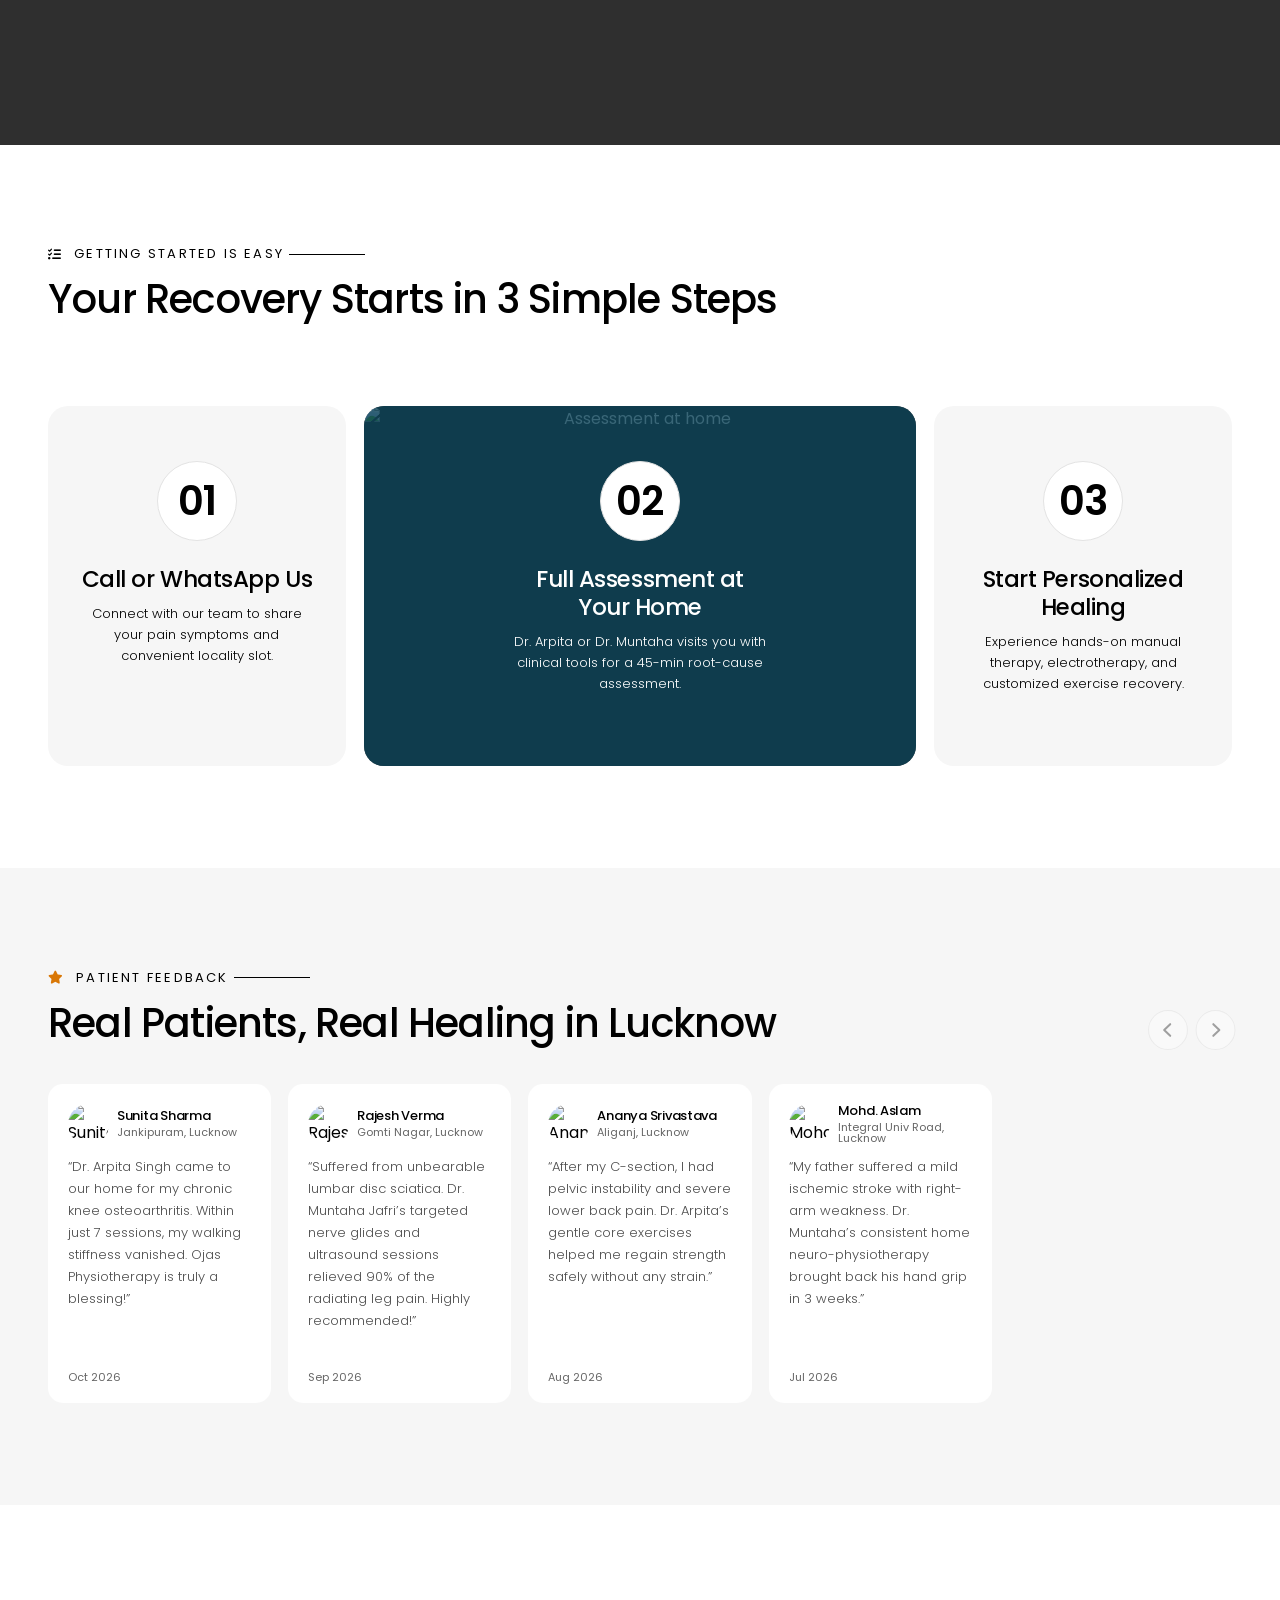
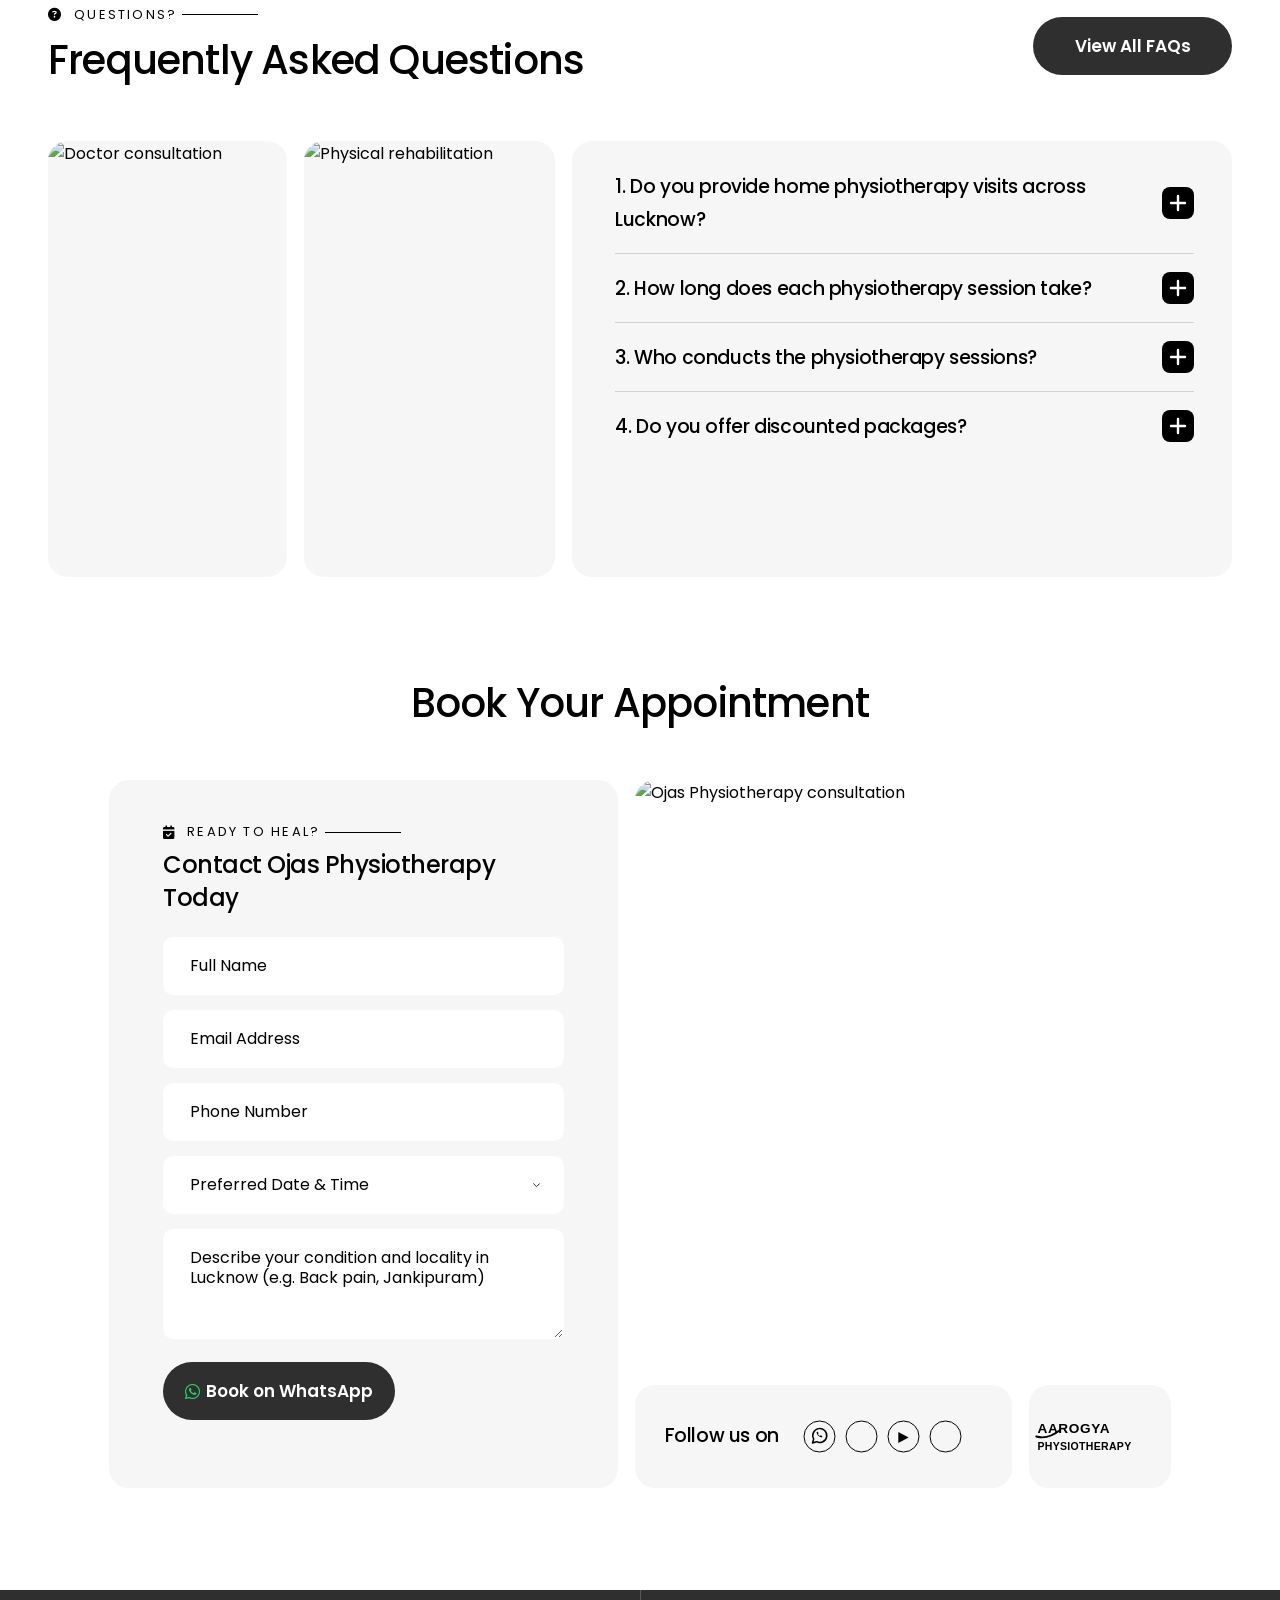
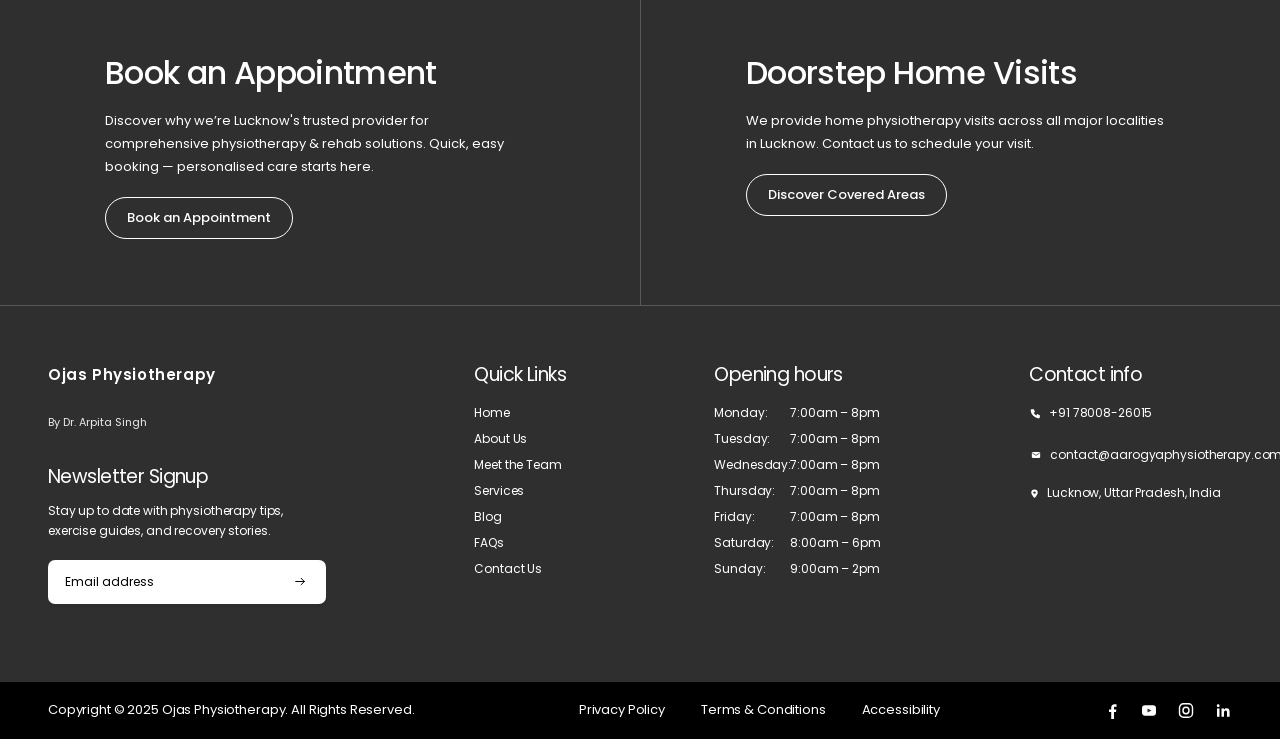
==== commit b98e5ce6: "fix(brand): hide footer logo image, add Ojas Physiotherapy text in footer all pages" ====
--- a/index.html
+++ b/index.html
@@ -378,7 +378,8 @@
   <div class="cta-band__rule" aria-hidden="true"></div>
   <div class="container footer-main">
     <div class="footer-brand">
-      <span class="footer-logo" role="img" aria-label="Ojas Physiotherapy"></span>
+      <div class="footer-brand-text">Ojas Physiotherapy</div>
+      <div class="footer-brand-sub">By Dr. Arpita Singh</div>
       <div class="footer-news">
         <p class="footer-title">Newsletter Signup</p>
         <p class="footer-note">Stay up to date with physiotherapy tips, exercise guides, and recovery stories.</p>
--- a/css/style.css
+++ b/css/style.css
@@ -138,9 +138,7 @@
 }
 .logo { display: flex; flex-direction: column; align-items: flex-start; flex: none; gap: 4px; }
 .logo__mark {
-  display: block; width: 160px; height: 54px; background: var(--white);
-  -webkit-mask: url("../assets/img/logo-mask.svg") no-repeat center / contain;
-          mask: url("../assets/img/logo-mask.svg") no-repeat center / contain;
+  display: none;
 }
 .logo__text { display: block; font-size: 11px; font-weight: 500; letter-spacing: 0.06em; text-transform: uppercase; color: var(--white); }
 .logo__sub { display: block; font-size: 10px; font-weight: 500; letter-spacing: 0.04em; color: var(--white); margin-top: 2px; }
@@ -473,10 +471,10 @@
 .footer-main { display: grid; grid-template-columns: 278px repeat(3, auto); justify-content: space-between; column-gap: 40px; padding-block: 57px 70px; }
 .footer-brand { display: flex; flex-direction: column; gap: 23px; }
 .footer-logo {
-  display: block; width: 160px; height: 66px; background: var(--white);
-  -webkit-mask: url("../assets/img/logo-footer-mask.svg") no-repeat center / contain;
-          mask: url("../assets/img/logo-footer-mask.svg") no-repeat center / contain;
-}
+  display: none;
+}
+.footer-brand-text { font-size: 15px; font-weight: 600; letter-spacing: 0.04em; color: var(--white); margin-bottom: 4px; }
+.footer-brand-sub { font-size: 11px; color: var(--white); opacity: 0.9; margin-bottom: 10px; }
 .footer-title { font-size: 19px; line-height: 23px; letter-spacing: -0.03em; }
 .footer-note { font-size: 12px; line-height: 20px; letter-spacing: -0.01em; }
 .footer-news { display: flex; flex-direction: column; gap: 13px; }
